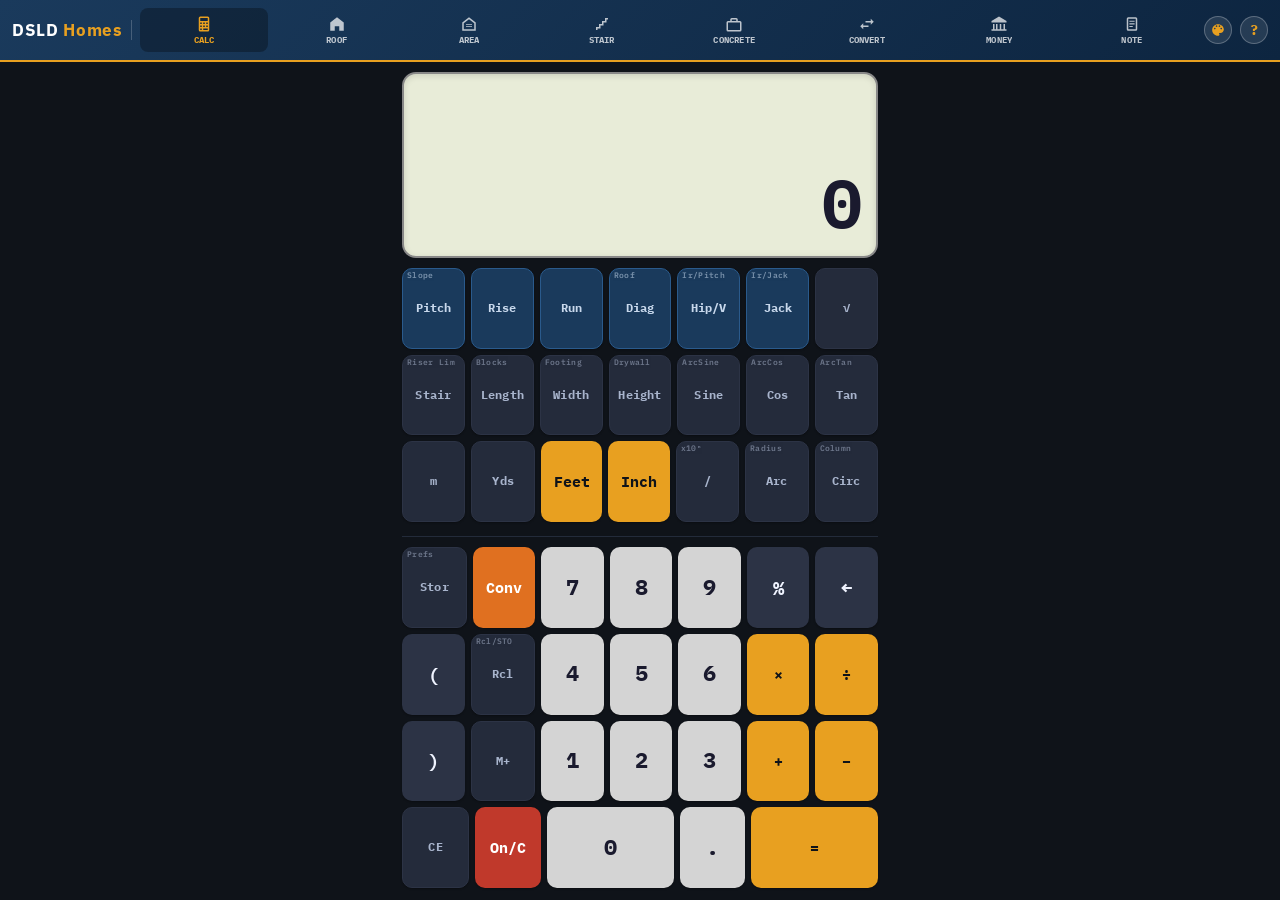
==== dsld-calc.html @ 69f4f4f7 "Rewrite the user guide for the Mortgage and Business calculators The Money guide was one thin sectio" ====
<!DOCTYPE html>
<html lang="en">
<head>
<meta charset="UTF-8">
<meta name="viewport" content="width=device-width, initial-scale=1.0, maximum-scale=1.0, user-scalable=no, viewport-fit=cover">
<meta name="theme-color" content="#1a3a5c">
<meta name="apple-mobile-web-app-capable" content="yes">
<meta name="apple-mobile-web-app-status-bar-style" content="black-translucent">
<meta name="apple-mobile-web-app-title" content="DSLD Calc">
<link rel="manifest" href="manifest.json">
<link rel="apple-touch-icon" href="icons/apple-touch-icon.png">
<link rel="icon" type="image/png" sizes="192x192" href="icons/icon-192.png">
<title>DSLD Construction Calculator</title>
<script>
try{var _t=localStorage.getItem('dsld-theme');if(_t)document.documentElement.setAttribute('data-theme',_t)}catch(e){}
/* Set the real visible height before first paint so the keypad never renders taller
   than the screen on browsers that ignore dvh. */
try{document.documentElement.style.setProperty('--app-h',(window.visualViewport?window.visualViewport.height:window.innerHeight)+'px')}catch(e){}
</script>
<link rel="preconnect" href="https://fonts.googleapis.com">
<link href="https://fonts.googleapis.com/css2?family=IBM+Plex+Mono:wght@400;600;700&family=IBM+Plex+Sans:wght@400;500;600;700&display=swap" rel="stylesheet">
<style>
/* ══ Themes ══ */
:root {
  --bg:#0f1319;--panel:#171c25;--card:#1d2330;--border:#2c3345;--line:#232b3a;
  --gold:#e8a020;--red:#c0392b;--blue:#3d8ef0;--green:#27ae60;
  --navy:#1a3a5c;--navy-lt:#2a5a8c;--navy-dk:#0d2540;--hdr-accent:#e8a020;
  --text:#d4dae6;--muted:#6b7896;--label:#8a9bbf;--val:#f0f4ff;--inp:#141820;
  --gold-btn:#e8a020;--gold-fg:#0f1319;
  --lcd:#e8ecd8;--lcd-border:#888;--lcd-text:#1a1a2e;--lcd-sub:#556;--lcd-op:#1a3a5c;--lcd-eq:#b07010;
  --key-num:#d4d4d4;--key-num-fg:#1a1a2e;--key-func-bg:#242b3b;--key-func-fg:#a8b4cc;--key-op-bg:#2c3345;--key-op-fg:#f0f4ff;
  --well:rgba(0,0,0,.25);--shadow:0 1px 2px rgba(0,0,0,.3);
  --hdr-h:calc(62px + env(safe-area-inset-top)); /* correct before JS runs; JS then overwrites it with the measured height */
}
:root[data-theme=light]{
  --bg:#e9edf2;--panel:#f7f9fb;--card:#ffffff;--border:#cdd6e1;--line:#e2e8f0;
  --gold:#a06e10;--red:#c0392b;--blue:#1f6fd6;--green:#1e8e4d;
  --navy:#1a3a5c;--navy-lt:#2a5a8c;--navy-dk:#0d2540;--hdr-accent:#e8a020;
  --text:#2a3547;--muted:#6b7890;--label:#4d5d78;--val:#111a28;--inp:#ffffff;
  --gold-btn:#e8a020;--gold-fg:#141a24;
  --lcd:#eef2dd;--lcd-border:#9aa08a;--lcd-text:#1a1a2e;--lcd-sub:#556;--lcd-op:#1a3a5c;--lcd-eq:#b07010;
  --key-num:#ffffff;--key-num-fg:#1a2332;--key-func-bg:#e7ebf2;--key-func-fg:#3d4c66;--key-op-bg:#33405a;--key-op-fg:#f5f8ff;
  --well:#edf1f6;--shadow:0 1px 3px rgba(30,40,60,.14);
}
:root[data-theme=night]{
  --bg:#000000;--panel:#0a0d12;--card:#0f131b;--border:#1f2633;--line:#161c26;
  --gold:#ffb020;--red:#e05545;--blue:#5aa2f0;--green:#3dbf76;
  --navy:#122a45;--navy-lt:#1e4066;--navy-dk:#000000;--hdr-accent:#ffb020;
  --text:#c2cad8;--muted:#5a6478;--label:#8091ad;--val:#f2f6ff;--inp:#05070b;
  --gold-btn:#ffb020;--gold-fg:#100c02;
  --lcd:#0c150e;--lcd-border:#2c3a2e;--lcd-text:#7ee787;--lcd-sub:#57a25f;--lcd-op:#a5d6ff;--lcd-eq:#ffb020;
  --key-num:#232b3a;--key-num-fg:#eef2fa;--key-func-bg:#12161f;--key-func-fg:#8b98b3;--key-op-bg:#1a2130;--key-op-fg:#e8eefc;
  --well:rgba(255,255,255,.05);--shadow:0 1px 2px rgba(0,0,0,.6);
}
:root[data-theme=blueprint]{
  --bg:#0a1c30;--panel:#0f2540;--card:#122c4d;--border:#28517d;--line:#1c3d61;
  --gold:#5ec8f8;--red:#e06050;--blue:#7fb8f0;--green:#39c37a;
  --navy:#0d2946;--navy-lt:#1c4a78;--navy-dk:#061726;--hdr-accent:#5ec8f8;
  --text:#cfe2f5;--muted:#6f8db0;--label:#9dbcdc;--val:#f0f8ff;--inp:#081726;
  --gold-btn:#38a8e8;--gold-fg:#04121f;
  --lcd:#dfe9f2;--lcd-border:#7d93a8;--lcd-text:#12283e;--lcd-sub:#4a6076;--lcd-op:#1a3a5c;--lcd-eq:#9c6a10;
  --key-num:#d8e4ef;--key-num-fg:#12233a;--key-func-bg:#0e2138;--key-func-fg:#9db8d8;--key-op-bg:#1b3a5e;--key-op-fg:#eaf4ff;
  --well:rgba(0,0,0,.3);--shadow:0 1px 2px rgba(0,0,0,.35);
}
/* Sunlight — maximum contrast for working in direct sun */
:root[data-theme=sun]{
  --bg:#ffffff;--panel:#eef1f6;--card:#ffffff;--border:#8a94a3;--line:#c3ccd8;
  --gold:#8a5a00;--red:#b3261e;--blue:#12559c;--green:#0f7a3d;
  --navy:#0f2c4a;--navy-lt:#1f4d7a;--navy-dk:#071a2e;--hdr-accent:#ffc247;
  --text:#0a0f18;--muted:#445061;--label:#1f2937;--val:#000000;--inp:#ffffff;
  --gold-btn:#e8a020;--gold-fg:#1a1200;
  --lcd:#ffffff;--lcd-border:#5a6270;--lcd-text:#000000;--lcd-sub:#333c48;--lcd-op:#0f2c4a;--lcd-eq:#8a5a00;
  --key-num:#ffffff;--key-num-fg:#000000;--key-func-bg:#dde4ee;--key-func-fg:#16202e;--key-op-bg:#1f2c3f;--key-op-fg:#ffffff;
  --well:#eef2f7;--shadow:0 1px 3px rgba(0,0,0,.22);
}
/* Hi-Vis — safety-vest yellow-green and amber on near-black */
:root[data-theme=hivis]{
  --bg:#12120e;--panel:#1b1b14;--card:#22221a;--border:#3c3c2b;--line:#2c2c20;
  --gold:#c8f03c;--red:#ff5c42;--blue:#5ab8f0;--green:#66d97a;
  --navy:#232318;--navy-lt:#3d3d28;--navy-dk:#0d0d09;--hdr-accent:#d8ff4a;
  --text:#dcdcc8;--muted:#82826a;--label:#a8a888;--val:#f7f7e8;--inp:#0c0c08;
  --gold-btn:#ff8c1a;--gold-fg:#1a1200;
  --lcd:#181206;--lcd-border:#3d2f14;--lcd-text:#ffb340;--lcd-sub:#b3833a;--lcd-op:#ffd88a;--lcd-eq:#c8f03c;
  --key-num:#2f2f22;--key-num-fg:#f4f4e2;--key-func-bg:#1a1a12;--key-func-fg:#adad93;--key-op-bg:#26261c;--key-op-fg:#f2f2e2;
  --well:rgba(255,255,255,.05);--shadow:0 1px 2px rgba(0,0,0,.55);
}
/* Slate — warm industrial gray with copper accents */
:root[data-theme=slate]{
  --bg:#1c1e21;--panel:#25282c;--card:#2c3035;--border:#434952;--line:#343941;
  --gold:#e0a458;--red:#d4614e;--blue:#5b9bd5;--green:#4fae72;
  --navy:#2b3037;--navy-lt:#3d444d;--navy-dk:#15181c;--hdr-accent:#f0b070;
  --text:#d5d9de;--muted:#828a94;--label:#9ea7b2;--val:#f4f7fa;--inp:#17191c;
  --gold-btn:#d98b3a;--gold-fg:#150d04;
  --lcd:#dfe0d8;--lcd-border:#8b8f86;--lcd-text:#1e2124;--lcd-sub:#535960;--lcd-op:#2b3037;--lcd-eq:#8f5f14;
  --key-num:#c9ced4;--key-num-fg:#1a1d21;--key-func-bg:#2a2e34;--key-func-fg:#aeb7c2;--key-op-bg:#363c44;--key-op-fg:#eef2f6;
  --well:rgba(0,0,0,.22);--shadow:0 1px 2px rgba(0,0,0,.4);
}
/* Classic — tan body and green LCD, like the Construction Master on the desk */
:root[data-theme=classic]{
  --bg:#2a2723;--panel:#332f29;--card:#3b3630;--border:#564e44;--line:#443e37;
  --gold:#e8b23c;--red:#cf5f45;--blue:#6ba3d6;--green:#5eae6b;
  --navy:#3a3229;--navy-lt:#544838;--navy-dk:#1e1a14;--hdr-accent:#f0be55;
  --text:#e5ddd0;--muted:#9a9082;--label:#bbb09e;--val:#fdf8ef;--inp:#232019;
  --gold-btn:#d99b28;--gold-fg:#1c1405;
  --lcd:#c9d4b0;--lcd-border:#6f7860;--lcd-text:#1b2414;--lcd-sub:#4a543c;--lcd-op:#2d3d22;--lcd-eq:#7a5a10;
  --key-num:#ddd6c8;--key-num-fg:#241f18;--key-func-bg:#332e27;--key-func-fg:#b8ad99;--key-op-bg:#413930;--key-op-fg:#f5efe2;
  --well:rgba(0,0,0,.25);--shadow:0 1px 2px rgba(0,0,0,.4);
}
/* Forest — deep green with mint accents */
:root[data-theme=forest]{
  --bg:#0e1712;--panel:#152019;--card:#1a281f;--border:#2e4637;--line:#22332a;
  --gold:#e8c04a;--red:#e0705c;--blue:#63b0e0;--green:#4fc47f;
  --navy:#123528;--navy-lt:#1d5340;--navy-dk:#07190f;--hdr-accent:#7fe0a8;
  --text:#cfe0d4;--muted:#718b79;--label:#97b7a4;--val:#f0fbf4;--inp:#0a1310;
  --gold-btn:#d9a92e;--gold-fg:#12160a;
  --lcd:#dfe9d8;--lcd-border:#7d8a76;--lcd-text:#12241a;--lcd-sub:#44563d;--lcd-op:#123528;--lcd-eq:#8a6a12;
  --key-num:#cfdcd2;--key-num-fg:#14201a;--key-func-bg:#16241c;--key-func-fg:#9fbaab;--key-op-bg:#1f3229;--key-op-fg:#eaf6ee;
  --well:rgba(0,0,0,.25);--shadow:0 1px 2px rgba(0,0,0,.45);
}
/* Brick — warm clay and terracotta */
:root[data-theme=brick]{
  --bg:#1a1113;--panel:#231619;--card:#2b1c20;--border:#4a2d33;--line:#372227;
  --gold:#f0a53c;--red:#e5614c;--blue:#6fa8dc;--green:#57b477;
  --navy:#3a1c22;--navy-lt:#5a2b33;--navy-dk:#1a0c0f;--hdr-accent:#ff9a5c;
  --text:#e5d2d5;--muted:#927076;--label:#b78c94;--val:#fdf2f4;--inp:#140d0f;
  --gold-btn:#e08a2a;--gold-fg:#1a0e04;
  --lcd:#e8dcd4;--lcd-border:#8b7a72;--lcd-text:#241619;--lcd-sub:#5a4448;--lcd-op:#3a1c22;--lcd-eq:#9c5a10;
  --key-num:#dccfc9;--key-num-fg:#1f1417;--key-func-bg:#241619;--key-func-fg:#b89fa5;--key-op-bg:#342126;--key-op-fg:#f7ecef;
  --well:rgba(0,0,0,.25);--shadow:0 1px 2px rgba(0,0,0,.45);
}
*{box-sizing:border-box;margin:0;padding:0}
body{font-family:'IBM Plex Sans',-apple-system,BlinkMacSystemFont,sans-serif;background:var(--bg);color:var(--text);min-height:100vh;-webkit-tap-highlight-color:transparent;overscroll-behavior:none;touch-action:manipulation}
.view{display:none}.view.active{display:block}.hidden{display:none!important}

/* ══ DSLD Header ══ */
.dsld-header{background:linear-gradient(135deg,var(--navy) 0%,var(--navy-dk) 100%);border-bottom:2px solid var(--hdr-accent);padding:calc(8px + env(safe-area-inset-top)) calc(12px + env(safe-area-inset-right)) 8px calc(12px + env(safe-area-inset-left));display:flex;align-items:center;gap:8px;position:sticky;top:0;z-index:100}
.dsld-logo{font-family:'IBM Plex Sans',sans-serif;font-size:1.05rem;font-weight:700;color:#fff;letter-spacing:.04em;flex-shrink:0}
.dsld-logo span{color:var(--hdr-accent)}
.dsld-divider{width:1px;height:20px;background:rgba(255,255,255,.2);flex-shrink:0}
.help-btn{background:rgba(255,255,255,.1);border:1px solid rgba(255,255,255,.25);border-radius:50%;width:28px;height:28px;color:var(--hdr-accent);font-family:'IBM Plex Mono',monospace;font-size:.85rem;font-weight:700;cursor:pointer;display:flex;align-items:center;justify-content:center;flex-shrink:0;transition:background .15s}
.help-btn:hover,.help-btn:active{background:rgba(232,160,32,.2)}

/* Header calculator toggles — six equal segments, always fully visible */
/* No scroll container here: items flex-shrink and labels ellipsis, so a scroll
   container would only clip the focus ring without ever being needed. */
.hdr-nav{flex:1;min-width:0;display:flex;align-items:stretch;gap:2px}
.hdr-nav-item{flex:1 1 0;min-width:0;display:flex;flex-direction:column;align-items:center;justify-content:center;gap:2px;padding:5px 2px;min-height:44px;border-radius:8px;color:rgba(255,255,255,.72);text-decoration:none;cursor:pointer;transition:color .15s,background-color .15s;touch-action:manipulation;-webkit-tap-highlight-color:transparent}
.hdr-nav-item svg{width:18px;height:18px;fill:currentColor;display:block;flex-shrink:0}
.hdr-nav-item .lbl,.hdr-nav-item .lbl-sm,.hdr-nav-item .lbl-lg{font-family:'IBM Plex Mono',monospace;font-size:.5rem;font-weight:700;letter-spacing:.02em;text-transform:uppercase;white-space:nowrap;line-height:1;max-width:100%;overflow:hidden;text-overflow:ellipsis}
.hdr-nav-item .lbl-lg{display:none}
.hdr-nav-item:hover{color:#fff}
.hdr-nav-item:focus-visible{outline:2px solid var(--hdr-accent);outline-offset:-2px}
/* Darker pill, not a lighter one — keeps the gold label high-contrast against it */
.hdr-nav-item.active{color:var(--hdr-accent);background:rgba(0,0,0,.3)}
@media(max-width:479px){.dsld-logo span.brand-word{display:none}}
/* On a phone the toggles get their own full-width row — eight of them beside the
   logo leaves ~26px each, which is far too small to hit. Wrapping gives ~42x46. */
@media(max-width:600px){
  .dsld-header{flex-wrap:wrap;row-gap:6px;
    padding-left:calc(8px + env(safe-area-inset-left));padding-right:calc(8px + env(safe-area-inset-right))}
  .dsld-divider{display:none}
  .dsld-logo{margin-right:auto}
  .hdr-nav{order:3;flex:0 0 100%;width:100%;gap:3px}
  .hdr-nav-item{min-height:46px;padding:5px 2px;border-radius:9px}
  .hdr-nav-item svg{width:19px;height:19px}
  .hdr-nav-item .lbl,.hdr-nav-item .lbl-sm,.hdr-nav-item .lbl-lg{font-size:.5rem;letter-spacing:.01em}
}
@media(max-width:340px){.hdr-nav-item .lbl,.hdr-nav-item .lbl-sm,.hdr-nav-item .lbl-lg{font-size:.44rem}}

/* ══ Money ══ */
.mt-chip{display:flex;align-items:center;gap:10px;background:var(--well);border:1px solid var(--border);border-radius:8px;
  padding:9px 12px;margin-bottom:12px;font-family:'IBM Plex Mono',monospace;font-size:.7rem;color:var(--label);line-height:1.5}
.mt-chip .btn-sm{margin-left:auto;flex-shrink:0}
.mt-set{background:var(--well);border:1px solid var(--border);border-radius:8px;padding:12px;margin-bottom:12px}
.mt-set .slbl{margin-top:14px}.mt-set .slbl:first-child{margin-top:0}
.opt-win{border:1px solid var(--border);border-radius:8px;padding:10px 12px;margin-bottom:8px;background:var(--well)}
.opt-win.best{border-color:var(--gold);box-shadow:inset 0 0 0 1px var(--gold)}
.opt-win h4{font-family:'IBM Plex Mono',monospace;font-size:.68rem;font-weight:700;letter-spacing:.08em;text-transform:uppercase;color:var(--label);margin-bottom:6px}
.opt-win.best h4{color:var(--gold)}
.mt-disc{font-size:.64rem;color:var(--muted);line-height:1.5;margin-top:12px;padding-top:10px;border-top:1px solid var(--line);font-style:italic}

/* ══ Notes ══ */
.nt-tools{display:flex;flex-wrap:wrap;gap:6px;margin-bottom:10px}
.nt-text{width:100%;background:var(--inp);border:1.5px solid var(--border);border-radius:8px;color:var(--val);
  font-family:'IBM Plex Mono',monospace;font-size:.9rem;line-height:1.6;padding:12px;outline:none;
  min-height:clamp(220px,46vh,540px);resize:vertical;transition:border-color .15s}
.nt-text:focus{border-color:var(--gold)}
.nt-status{margin-left:auto;font-family:'IBM Plex Mono',monospace;font-size:.62rem;font-weight:600;
  letter-spacing:.06em;text-transform:uppercase;color:var(--green);opacity:0;transition:opacity .2s}
.nt-status.show{opacity:1}
.note-add-wrap{margin-top:12px;padding-top:10px;border-top:1px dashed var(--border);text-align:right}
.toast{position:fixed;left:50%;transform:translateX(-50%) translateY(20px);bottom:calc(24px + env(safe-area-inset-bottom));
  background:var(--gold-btn);color:var(--gold-fg);font-family:'IBM Plex Mono',monospace;font-size:.76rem;font-weight:700;
  padding:10px 18px;border-radius:999px;z-index:400;opacity:0;pointer-events:none;transition:opacity .2s,transform .2s;box-shadow:0 6px 20px rgba(0,0,0,.4)}
.toast.show{opacity:1;transform:translateX(-50%) translateY(0)}
@media(min-width:640px){
  .hdr-nav{gap:4px}
  .hdr-nav-item{padding:5px 6px}
  .hdr-nav-item .lbl-sm{display:none}.hdr-nav-item .lbl-lg{display:inline}
  .hdr-nav-item .lbl,.hdr-nav-item .lbl-sm,.hdr-nav-item .lbl-lg{font-size:.58rem}
}

/* Wrap */
.wrap{max-width:920px;margin:0 auto;padding:20px calc(16px + env(safe-area-inset-right)) calc(28px + env(safe-area-inset-bottom)) calc(16px + env(safe-area-inset-left));display:flex;flex-direction:column;gap:16px}

/* Install (lives in the guide panel) */
.guide-install-btn{display:inline-flex;align-items:center;justify-content:center;gap:7px;margin-top:4px;padding:10px 16px;background:var(--gold-btn);color:var(--gold-fg);border:none;border-radius:8px;font-family:'IBM Plex Mono',monospace;font-size:.74rem;font-weight:700;letter-spacing:.04em;text-transform:uppercase;cursor:pointer;touch-action:manipulation}
.guide-install-btn:hover{filter:brightness(1.08)}.guide-install-btn:active{transform:scale(.97)}
.guide-install-status{display:flex;align-items:center;gap:7px;margin-top:4px;padding:9px 12px;background:var(--well);border:1px solid var(--border);border-radius:8px;font-family:'IBM Plex Mono',monospace;font-size:.7rem;font-weight:600;color:var(--green)}

/* ══ Cards ══ */
.card{background:var(--card);border:1px solid var(--border);border-radius:12px;overflow:hidden;box-shadow:0 2px 12px rgba(0,0,0,.14)}
.ch{display:flex;align-items:center;gap:10px;background:var(--panel);border-bottom:1px solid var(--border);padding:10px 16px}
.dot{width:8px;height:8px;border-radius:50%;background:var(--gold);flex-shrink:0}
.dot.r{background:var(--red)}.dot.b{background:var(--blue)}.dot.g{background:var(--green)}
.ch h2{font-size:.78rem;font-weight:700;letter-spacing:.1em;text-transform:uppercase;color:var(--label)}
.ch.r h2{color:#d07060}
.cb{padding:16px}
.logic{background:var(--well);border:1px solid var(--border);border-left:3px solid var(--muted);border-radius:6px;padding:10px 12px;margin-bottom:14px;font-family:'IBM Plex Mono',monospace;font-size:.7rem;color:var(--muted);line-height:1.8}
.logic span{color:var(--label)}
.row2{display:grid;grid-template-columns:1fr 1fr;gap:14px}
.row3{display:grid;grid-template-columns:1fr 1fr 1fr;gap:14px}
.field{margin-bottom:10px}.field:last-of-type{margin-bottom:0}
label{display:block;font-size:.7rem;font-weight:600;letter-spacing:.09em;text-transform:uppercase;color:var(--label);margin-bottom:4px}
input[type=number],input[type=text],select{width:100%;background:var(--inp);border:1.5px solid var(--border);border-radius:8px;color:var(--val);font-family:'IBM Plex Mono',monospace;font-size:.95rem;padding:10px 10px;outline:none;transition:border-color .15s;-moz-appearance:textfield}
input[type=number]::-webkit-inner-spin-button,input[type=number]::-webkit-outer-spin-button{-webkit-appearance:none}
select{-webkit-appearance:none;appearance:none;background-image:url("data:image/svg+xml,%3Csvg xmlns='http://www.w3.org/2000/svg' width='10' height='6'%3E%3Cpath d='M0 0l5 6 5-6z' fill='%236b7896'/%3E%3C/svg%3E");background-repeat:no-repeat;background-position:right 10px center;padding-right:28px}
input:focus,select:focus{border-color:var(--gold)}
.slbl{font-size:.63rem;font-weight:700;letter-spacing:.13em;text-transform:uppercase;color:var(--gold);padding-bottom:8px;border-bottom:1px solid var(--line);margin-bottom:10px}
.slbl.b{color:var(--blue)}.slbl.g{color:var(--green)}
.btn{width:100%;margin-top:14px;padding:11px;background:var(--gold-btn);color:var(--gold-fg);border:none;border-radius:8px;font-family:'IBM Plex Mono',monospace;font-size:.82rem;font-weight:700;letter-spacing:.07em;text-transform:uppercase;cursor:pointer;transition:filter .12s;touch-action:manipulation;box-shadow:var(--shadow)}
.btn:hover{filter:brightness(1.08)}.btn:active{transform:scale(.98)}
.btn.r{background:var(--red);color:#fff}
.btn.b{background:var(--blue);color:#fff}
.res{display:none;margin-top:14px;padding-top:12px;border-top:1px solid var(--border)}
.rsect{margin-bottom:12px}.rsect:last-child{margin-bottom:0}
.rtitle{font-size:.6rem;font-weight:700;letter-spacing:.12em;text-transform:uppercase;color:var(--muted);padding-bottom:5px;margin-bottom:2px;border-bottom:1px solid var(--line)}
.rrow{display:flex;justify-content:space-between;align-items:baseline;padding:5px 0;border-bottom:1px solid var(--line)}.rrow:last-child{border-bottom:none}
.rl{font-size:.8rem;color:var(--label)}
.rv{font-family:'IBM Plex Mono',monospace;font-size:.9rem;font-weight:600;color:var(--val)}
.rv.hi{color:var(--gold);font-size:1.05rem;font-weight:700}
.rv.hi2{color:var(--blue);font-weight:700}
.rv.warn{color:var(--red)}.rv.ok{color:var(--green)}
.res2{display:grid;grid-template-columns:1fr 1fr;gap:16px}
.fnote{font-size:.66rem;color:var(--muted);margin-top:10px;font-style:italic;line-height:1.5}
.calc-tabs{display:flex;gap:0;border-bottom:1px solid var(--border)}
.calc-tab{flex:1;padding:11px 8px;background:var(--panel);color:var(--muted);border:none;border-bottom:2px solid transparent;cursor:pointer;font-family:'IBM Plex Mono',monospace;font-size:.74rem;font-weight:600;letter-spacing:.06em;text-transform:uppercase;transition:color .15s,border-color .15s;touch-action:manipulation}
.calc-tab:hover{color:var(--label)}
.calc-tab.active{color:var(--gold);border-bottom-color:var(--gold)}
.tab-panel{display:none}.tab-panel.active{display:block}
.check-row{display:flex;align-items:center;gap:8px;margin-top:10px}
.check-row input[type=checkbox]{width:16px;height:16px;accent-color:var(--gold)}
.check-row label{margin-bottom:0;font-size:.7rem}
.dyn-row{display:flex;gap:8px;align-items:flex-start;padding:10px;margin-bottom:8px;background:var(--well);border:1px solid var(--border);border-radius:8px}
.dyn-row-fields{flex:1;display:grid;grid-template-columns:1fr 1fr;gap:8px}
.dyn-row-fields .field{margin-bottom:0}
.dyn-row-del{background:none;border:1px solid var(--border);border-radius:4px;color:var(--red);font-size:1.1rem;width:32px;height:32px;cursor:pointer;display:flex;align-items:center;justify-content:center;margin-top:18px;flex-shrink:0;touch-action:manipulation}
.dyn-row-del:hover{background:rgba(192,57,43,.1)}
.dyn-actions{display:flex;gap:8px;margin-top:10px}
.btn-sm{padding:8px 14px;background:var(--card);border:1px solid var(--border);border-radius:8px;color:var(--gold);font-family:'IBM Plex Mono',monospace;font-size:.72rem;font-weight:600;cursor:pointer;touch-action:manipulation}
.btn-sm:hover{background:var(--panel);border-color:var(--gold)}
.btn-sm.red{color:var(--red)}.btn-sm.red:hover{border-color:var(--red)}
.live-label{display:flex;align-items:center;gap:6px;margin-bottom:8px}
.live-dot{width:6px;height:6px;border-radius:50%;background:var(--green);animation:pulse 2s ease infinite}
@keyframes pulse{0%,100%{opacity:1}50%{opacity:.3}}

/* ══ Keypad — flexes to fill the phone screen; text scales with screen width ══ */
/* --app-h is the real visible height, measured in JS. vh/dvh are only fallbacks:
   older phone browsers ignore dvh and resolve 100vh to the toolbar-hidden height,
   which pushes the bottom key row off the screen. */
.calc-shell{max-width:500px;width:100%;margin:0 auto;padding:10px calc(12px + env(safe-area-inset-right)) calc(12px + env(safe-area-inset-bottom)) calc(12px + env(safe-area-inset-left));box-sizing:border-box;display:flex;flex-direction:column;min-height:calc(100vh - var(--hdr-h));min-height:calc(100dvh - var(--hdr-h));min-height:calc(var(--app-h,100vh) - var(--hdr-h))}
/* The face grows with the window: it takes a share of the shell height, and every
   line scales on whichever dimension is tighter (min of vw/vh) so it fits portrait,
   landscape, and the taller viewport of the installed PWA. */
.calc-display{background:var(--lcd);border:2px solid var(--lcd-border);border-radius:14px;padding:clamp(10px,1.6vh,18px) 14px clamp(8px,1.4vh,16px);margin-bottom:10px;min-height:clamp(96px,16vh,200px);position:relative;flex:1 1 0;display:flex;flex-direction:column;overflow:hidden;box-shadow:inset 0 2px 6px rgba(0,0,0,.12)}
.calc-display-mode{font-family:'IBM Plex Mono',monospace;font-size:clamp(.62rem,min(2.9vw,1.9vh),.82rem);font-weight:700;color:var(--lcd-sub);letter-spacing:.1em;text-transform:uppercase;margin-bottom:2px;white-space:nowrap;overflow:hidden;text-overflow:ellipsis}
.calc-display-expr{font-family:'IBM Plex Mono',monospace;font-size:clamp(.72rem,min(3.4vw,2.2vh),1rem);color:var(--lcd-sub);text-align:right;min-height:18px;line-height:1.3;word-break:break-all;overflow:hidden;direction:rtl;text-overflow:ellipsis;white-space:nowrap;padding:0 2px;margin-top:auto}
.calc-display-expr span.op{color:var(--lcd-op);font-weight:700}
.calc-display-expr span.eq{color:var(--lcd-eq);font-weight:700}
.calc-display-main{font-family:'IBM Plex Mono',monospace;font-size:clamp(2rem,min(11vw,7.5vh),4.2rem);font-weight:700;color:var(--lcd-text);text-align:right;line-height:1.15;min-height:clamp(40px,7vh,68px);word-break:break-all}
.calc-display-sub{font-family:'IBM Plex Mono',monospace;font-size:clamp(.78rem,min(3.6vw,2.4vh),1.1rem);color:var(--lcd-sub);text-align:right;margin-top:2px}
.mem-indicator{position:absolute;top:4px;left:8px;font-size:clamp(.55rem,1.6vh,.75rem);font-weight:700;color:var(--lcd-text);opacity:0}
.mem-indicator.active{opacity:1}
.keypad{display:flex;flex-direction:column;gap:6px;flex:4 1 0}
.key-row{display:flex;gap:6px;flex:1 1 0}
.key-row.num-block{margin-top:8px;padding-top:10px;border-top:1px solid var(--line)}
.key{flex:1;min-width:0;overflow:hidden;min-height:44px;border:none;border-radius:10px;font-family:'IBM Plex Mono',monospace;font-size:clamp(.72rem,3.4vw,.95rem);font-weight:700;cursor:pointer;transition:filter .1s,transform .05s;touch-action:manipulation;display:flex;align-items:center;justify-content:center;text-align:center;line-height:1.1;padding:4px 2px;position:relative;box-shadow:var(--shadow)}
.key:hover{filter:brightness(1.1)}
.key:active{transform:scale(.95);filter:brightness(1.18)}
.key:focus-visible{outline:2px solid var(--gold);outline-offset:2px}
.key-label{position:absolute;top:2px;left:4px;font-size:clamp(.4rem,1.9vw,.5rem);font-weight:600;color:inherit;opacity:.55;letter-spacing:.04em}
.key-num{background:var(--key-num);color:var(--key-num-fg);font-size:clamp(.95rem,5vw,1.35rem)}
.key-func{background:var(--key-func-bg);color:var(--key-func-fg);font-size:clamp(.58rem,2.9vw,.72rem);letter-spacing:.02em;border:1px solid var(--border)}
.key-op{background:var(--key-op-bg);color:var(--key-op-fg);font-size:clamp(.9rem,4.5vw,1.2rem)}
.key-gold{background:var(--gold-btn);color:var(--gold-fg)}
.key-red{background:var(--red);color:#fff}
.key-navy{background:var(--navy);color:#c8d8ec;font-size:clamp(.58rem,2.9vw,.72rem);border:1px solid var(--navy-lt)}
.key-orange{background:#e07020;color:#fff}
.key-wide{flex:2}
/* Conv panel */
.conv-panel{display:none;background:var(--panel);border:1px solid var(--gold);border-radius:12px;padding:10px;margin-bottom:8px;flex-shrink:0}
.conv-panel.open{display:block}
.conv-title{font-family:'IBM Plex Mono',monospace;font-size:.6rem;font-weight:700;color:var(--gold);letter-spacing:.1em;text-transform:uppercase;margin-bottom:8px;text-align:center}
.conv-grid{display:grid;grid-template-columns:repeat(5,1fr);gap:6px}
.conv-grid .key{min-height:42px;font-size:clamp(.62rem,3vw,.78rem)}

/* ══ Guide ══ */
.guide-backdrop{position:fixed;inset:0;background:rgba(0,0,0,.6);z-index:300;opacity:0;pointer-events:none;transition:opacity .25s}
.guide-backdrop.open{opacity:1;pointer-events:auto}
.guide-panel{position:fixed;top:0;right:0;bottom:0;width:85%;max-width:420px;background:var(--bg);border-left:2px solid var(--gold);z-index:310;transform:translateX(100%);transition:transform .3s ease;display:flex;flex-direction:column;overflow:hidden}
.guide-backdrop.open+.guide-panel,.guide-panel.open{transform:translateX(0)}
.guide-hdr{display:flex;align-items:center;justify-content:space-between;padding:calc(14px + env(safe-area-inset-top)) calc(16px + env(safe-area-inset-right)) 14px 16px;background:var(--panel);border-bottom:1px solid var(--border);flex-shrink:0}
.guide-hdr h2{font-family:'IBM Plex Mono',monospace;font-size:.9rem;font-weight:700;color:var(--gold)}
.guide-close{background:none;border:1px solid var(--border);border-radius:4px;color:var(--muted);font-size:1.1rem;width:32px;height:32px;cursor:pointer;display:flex;align-items:center;justify-content:center}
.guide-close:hover{color:var(--val);border-color:var(--gold)}
.guide-nav{display:flex;gap:0;overflow-x:auto;border-bottom:1px solid var(--border);flex-shrink:0;-webkit-overflow-scrolling:touch}
.guide-nav-btn{flex-shrink:0;padding:8px 12px;background:none;border:none;border-bottom:2px solid transparent;color:var(--muted);font-family:'IBM Plex Mono',monospace;font-size:.58rem;font-weight:600;letter-spacing:.04em;text-transform:uppercase;cursor:pointer;white-space:nowrap;transition:color .15s,border-color .15s}
.guide-nav-btn:hover{color:var(--label)}
.guide-nav-btn.active{color:var(--gold);border-bottom-color:var(--gold)}
.guide-body{flex:1;overflow-y:auto;padding:16px calc(16px + env(safe-area-inset-right)) calc(16px + env(safe-area-inset-bottom)) 16px;-webkit-overflow-scrolling:touch}
.guide-section{display:none;animation:guideFadeIn .2s ease}
.guide-section.active{display:block}
@keyframes guideFadeIn{from{opacity:0;transform:translateY(6px)}to{opacity:1;transform:translateY(0)}}
.guide-title{font-family:'IBM Plex Mono',monospace;font-size:.85rem;font-weight:700;color:var(--val);margin-bottom:4px}
.guide-desc{font-size:.75rem;color:var(--muted);line-height:1.5;margin-bottom:14px}
.guide-block{background:var(--card);border:1px solid var(--border);border-radius:6px;padding:12px;margin-bottom:12px}
.guide-block-title{font-family:'IBM Plex Mono',monospace;font-size:.65rem;font-weight:700;letter-spacing:.1em;text-transform:uppercase;color:var(--gold);margin-bottom:8px}
.guide-block p{font-size:.73rem;color:var(--text);line-height:1.6;margin-bottom:6px}
.guide-block p:last-child{margin-bottom:0}
.guide-key{display:inline-block;background:var(--panel);border:1px solid var(--border);border-radius:3px;padding:1px 6px;font-family:'IBM Plex Mono',monospace;font-size:.68rem;font-weight:600;color:var(--gold)}
.guide-example{background:var(--well);border-left:3px solid var(--gold);border-radius:0 6px 6px 0;padding:8px 10px;margin:8px 0;font-family:'IBM Plex Mono',monospace;font-size:.72rem;color:var(--val);line-height:1.6}
.guide-example .result{color:var(--gold);font-weight:700}
.guide-try{display:inline-flex;align-items:center;gap:6px;margin-top:8px;padding:7px 14px;background:var(--gold-btn);color:var(--gold-fg);border:none;border-radius:8px;font-family:'IBM Plex Mono',monospace;font-size:.7rem;font-weight:700;letter-spacing:.04em;text-transform:uppercase;cursor:pointer;touch-action:manipulation}
.guide-try:hover{filter:brightness(1.08)}.guide-try:active{transform:scale(.97)}
.guide-legend{display:flex;gap:12px;margin-top:6px}
.guide-legend span{font-size:.68rem;display:flex;align-items:center;gap:4px}
.guide-legend .dot-g{width:8px;height:8px;border-radius:50%;background:var(--green)}
.guide-legend .dot-r{width:8px;height:8px;border-radius:50%;background:var(--red)}

/* ══ Theme picker ══ */
.theme-panel{position:fixed;top:58px;right:calc(10px + env(safe-area-inset-right));background:var(--card);border:1px solid var(--border);border-radius:12px;padding:6px;z-index:330;display:none;box-shadow:0 12px 32px rgba(0,0,0,.45);min-width:190px;max-height:calc(100dvh - 80px - env(safe-area-inset-bottom));overflow-y:auto;-webkit-overflow-scrolling:touch}
.theme-panel .theme-title{position:sticky;top:0;background:var(--card);z-index:1}
.theme-panel.open{display:block}
.theme-title{font-family:'IBM Plex Mono',monospace;font-size:.6rem;font-weight:700;letter-spacing:.12em;text-transform:uppercase;color:var(--muted);padding:6px 10px 4px}
.theme-opt{display:flex;align-items:center;gap:10px;width:100%;padding:9px 10px;background:none;border:none;border-radius:8px;color:var(--text);font-family:'IBM Plex Mono',monospace;font-size:.72rem;font-weight:600;cursor:pointer;text-align:left;touch-action:manipulation}
.theme-opt:hover{background:var(--panel)}
.theme-opt.active{color:var(--gold)}
.theme-dots{display:flex;gap:3px;flex-shrink:0}
.theme-dots span{width:12px;height:12px;border-radius:50%;border:1px solid rgba(128,128,128,.45)}
.theme-check{margin-left:auto;opacity:0}
.theme-opt.active .theme-check{opacity:1}

/* ══ Responsive ══ */
@media(max-width:600px){.row2,.res2{grid-template-columns:1fr}.row3{grid-template-columns:1fr}.dyn-row-fields{grid-template-columns:1fr}}
@media(max-width:380px){.key{min-height:40px}}
@media(min-width:500px){.key{min-height:50px}}
/* Short viewports (phone landscape, small windows): give the keys the room instead of the face */
@media(max-height:560px){
  .calc-shell{padding-top:8px;padding-bottom:8px}
  .calc-display{min-height:58px;flex:0 1 auto;margin-bottom:8px;padding:8px 12px 6px}
  .calc-display-main{min-height:26px;font-size:clamp(1.35rem,min(5vw,9vh),2.1rem)}
  .calc-display-expr,.calc-display-sub{font-size:clamp(.62rem,1.9vh,.8rem)}
  .calc-display-mode{font-size:clamp(.55rem,1.7vh,.7rem)}
  .key{min-height:38px}
  .keypad{gap:5px}.key-row{gap:5px}
  .key-row.num-block{margin-top:4px;padding-top:6px}
}
</style>
</head>
<body>

<!-- ═══ DSLD Header ═══ -->
<div class="dsld-header">
  <a href="https://www.dsldhomes.com/" target="_blank" rel="noopener" class="dsld-logo" style="text-decoration:none">DSLD <span class="brand-word">Homes</span></a>
  <div class="dsld-divider"></div>
  <nav class="hdr-nav" id="hdr-nav" aria-label="Calculators">
    <a class="hdr-nav-item active" href="#calculator" data-route="calculator" title="Calculator" aria-label="Calculator">
      <svg viewBox="0 0 24 24"><path d="M7 2h10a2 2 0 012 2v16a2 2 0 01-2 2H7a2 2 0 01-2-2V4a2 2 0 012-2zm0 2v4h10V4H7zm0 6v2h2v-2H7zm4 0v2h2v-2h-2zm4 0v2h2v-2h-2zm-8 4v2h2v-2H7zm4 0v2h2v-2h-2zm4 0v2h2v-2h-2zm-8 4v2h2v-2H7zm4 0v2h6v-2h-6z"/></svg>
      <span class="lbl">Calc</span>
    </a>
    <a class="hdr-nav-item" href="#roof" data-route="roof" title="Roof Framing" aria-label="Roof Framing">
      <svg viewBox="0 0 24 24"><path d="M3 21V10l9-7 9 7v11h-6v-6h-6v6H3z"/></svg>
      <span class="lbl">Roof</span>
    </a>
    <a class="hdr-nav-item" href="#roofarea" data-route="roofarea" title="Roof Area" aria-label="Roof Area">
      <svg viewBox="0 0 24 24"><path d="M3 21V10l9-7 9 7v11H3zm2-2h14v-8l-7-5.25L5 11v8zm3-3h8v-1H8v1zm0-3h8v-1H8v1z"/></svg>
      <span class="lbl">Area</span>
    </a>
    <a class="hdr-nav-item" href="#stair" data-route="stair" title="Stair Layout" aria-label="Stair Layout">
      <svg viewBox="0 0 24 24"><path d="M4 20v-4h4v-4h4V8h4V4h4v2h-2v4h-4v4h-4v4h-4v2H4z"/></svg>
      <span class="lbl">Stair</span>
    </a>
    <a class="hdr-nav-item" href="#concrete" data-route="concrete" title="Concrete &amp; Material" aria-label="Concrete and Material">
      <svg viewBox="0 0 24 24"><path d="M20 8h-3V6a2 2 0 00-2-2H9a2 2 0 00-2 2v2H4a2 2 0 00-2 2v10a2 2 0 002 2h16a2 2 0 002-2V10a2 2 0 00-2-2zM9 6h6v2H9V6zm11 14H4V10h16v10z"/></svg>
      <span class="lbl-sm">Conc</span><span class="lbl-lg">Concrete</span>
    </a>
    <a class="hdr-nav-item" href="#converter" data-route="converter" title="Ft-In Converter" aria-label="Feet-Inches Converter">
      <svg viewBox="0 0 24 24"><path d="M6.99 11L3 15l3.99 4v-3H14v-2H6.99v-3zM21 9l-3.99-4v3H10v2h7.01v3L21 9z"/></svg>
      <span class="lbl-sm">Conv</span><span class="lbl-lg">Convert</span>
    </a>
    <a class="hdr-nav-item" href="#money" data-route="money" title="Mortgage &amp; Business Money" aria-label="Money">
      <svg viewBox="0 0 24 24"><path d="M12 2L2 8v2h20V8L12 2zM4 12v7H2v2h20v-2h-2v-7h-2v7h-3v-7h-2v7h-3v-7H8v7H6v-7H4z"/></svg>
      <span class="lbl">Money</span>
    </a>
    <a class="hdr-nav-item" href="#notes" data-route="notes" title="Job Notes" aria-label="Job Notes">
      <svg viewBox="0 0 24 24"><path d="M17 3H7a2 2 0 00-2 2v14a2 2 0 002 2h10a2 2 0 002-2V5a2 2 0 00-2-2zm0 16H7V5h10v14zM8.5 7.5h7V9h-7V7.5zm0 3.5h7v1.5h-7V11zm0 3.5h4.5V16H8.5v-1.5z"/></svg>
      <span class="lbl">Note</span>
    </a>
  </nav>
  <button class="help-btn" id="theme-btn" onclick="toggleThemePanel(event)" title="Theme" aria-label="Theme" aria-haspopup="true" aria-expanded="false" aria-controls="theme-panel">
    <svg viewBox="0 0 24 24" width="14" height="14" fill="currentColor"><path d="M12 2C6.49 2 2 6.49 2 12s4.49 10 10 10c1.38 0 2.5-1.12 2.5-2.5 0-.61-.23-1.2-.64-1.67-.08-.1-.13-.21-.13-.33 0-.28.22-.5.5-.5H16c3.31 0 6-2.69 6-6 0-4.96-4.49-9-10-9zm-5.5 9c-.83 0-1.5-.67-1.5-1.5S5.67 8 6.5 8 8 8.67 8 9.5 7.33 11 6.5 11zm3-4C8.67 7 8 6.33 8 5.5S8.67 4 9.5 4s1.5.67 1.5 1.5S10.33 7 9.5 7zm5 0c-.83 0-1.5-.67-1.5-1.5S13.67 4 14.5 4s1.5.67 1.5 1.5S15.33 7 14.5 7zm3 4c-.83 0-1.5-.67-1.5-1.5S16.67 8 17.5 8s1.5.67 1.5 1.5-.67 1.5-1.5 1.5z"/></svg>
  </button>
  <button class="help-btn" onclick="openGuide()" title="User Guide">?</button>
</div>
<!-- ═══ Theme Picker ═══ -->
<div id="theme-panel" class="theme-panel" role="menu" aria-label="Theme"></div>
<div id="toast" class="toast" role="status" aria-live="polite"></div>

<!-- ═══════════════════════════════════════════════════════ -->
<!-- CONSTRUCTION CALCULATOR (Main Screen)                   -->
<!-- ═══════════════════════════════════════════════════════ -->
<section id="view-calculator" class="view active">
<div class="calc-shell">
  <div class="calc-display">
    <span class="mem-indicator" id="kp-mem">M</span>
    <div class="calc-display-mode" id="kp-mode"></div>
    <div class="calc-display-expr" id="kp-expr"></div>
    <div class="calc-display-main" id="kp-main">0</div>
    <div class="calc-display-sub" id="kp-sub"></div>
  </div>
  <!-- Conv panel (hidden, slides open) -->
  <div class="conv-panel" id="conv-panel">
    <div class="conv-title">Unit Conversions</div>
    <div class="conv-grid">
      <button class="key key-navy" onclick="kpPress('SF')">SF<span class="key-label">ft²</span></button>
      <button class="key key-navy" onclick="kpPress('SY')">SY<span class="key-label">yd²</span></button>
      <button class="key key-navy" onclick="kpPress('CY')">CY<span class="key-label">yd³</span></button>
      <button class="key key-navy" onclick="kpPress('CF')">CF<span class="key-label">ft³</span></button>
      <button class="key key-navy" onclick="kpPress('Acres')">Acres</button>
      <button class="key key-func" onclick="kpPress('x²')">x²</button>
      <button class="key key-func" onclick="kpPress('x³')">x³</button>
      <button class="key key-func" onclick="kpPress('Board')">Bd Ft</button>
      <button class="key key-func" onclick="kpPress('LF')">LF</button>
      <button class="key key-func" onclick="kpPress('Blocks')">Blocks</button>
    </div>
  </div>
  <div class="keypad">
    <!-- Row 1: Construction -->
    <div class="key-row">
      <button class="key key-navy" onclick="kpPress('Pitch')"><span class="key-label">Slope</span>Pitch</button>
      <button class="key key-navy" onclick="kpPress('Rise')">Rise</button>
      <button class="key key-navy" onclick="kpPress('Run')">Run</button>
      <button class="key key-navy" onclick="kpPress('Diag')"><span class="key-label">Roof</span>Diag</button>
      <button class="key key-navy" onclick="kpPress('Hip/V')"><span class="key-label">Ir/Pitch</span>Hip/V</button>
      <button class="key key-navy" onclick="kpPress('Jack')"><span class="key-label">Ir/Jack</span>Jack</button>
      <button class="key key-func" onclick="kpPress('Sqrt')">&radic;</button>
    </div>
    <!-- Row 2: Extended -->
    <div class="key-row">
      <button class="key key-func" onclick="kpPress('Stair')"><span class="key-label">Riser Lim</span>Stair</button>
      <button class="key key-func" onclick="kpPress('Length')"><span class="key-label">Blocks</span>Length</button>
      <button class="key key-func" onclick="kpPress('Width')"><span class="key-label">Footing</span>Width</button>
      <button class="key key-func" onclick="kpPress('Height')"><span class="key-label">Drywall</span>Height</button>
      <button class="key key-func" onclick="kpPress('Sine')"><span class="key-label">ArcSine</span>Sine</button>
      <button class="key key-func" onclick="kpPress('Cos')"><span class="key-label">ArcCos</span>Cos</button>
      <button class="key key-func" onclick="kpPress('Tan')"><span class="key-label">ArcTan</span>Tan</button>
    </div>
    <!-- Row 3: Units (matches CMP) -->
    <div class="key-row">
      <button class="key key-func" onclick="kpPress('m')">m</button>
      <button class="key key-func" onclick="kpPress('Yds')">Yds</button>
      <button class="key key-gold" onclick="kpPress('Feet')">Feet</button>
      <button class="key key-gold" onclick="kpPress('Inch')">Inch</button>
      <button class="key key-func" onclick="kpPress('Frac')"><span class="key-label">x10&#x207F;</span>/</button>
      <button class="key key-func" onclick="kpPress('Arc')"><span class="key-label">Radius</span>Arc</button>
      <button class="key key-func" onclick="kpPress('Circ')"><span class="key-label">Column</span>Circ</button>
    </div>
    <!-- Row 4: Stor/Conv + 7 8 9 -->
    <div class="key-row num-block">
      <button class="key key-func" onclick="kpPress('Stor')"><span class="key-label">Prefs</span>Stor</button>
      <button class="key key-orange" onclick="toggleConv()" id="conv-btn">Conv</button>
      <button class="key key-num" onclick="kpPress('7')">7</button>
      <button class="key key-num" onclick="kpPress('8')">8</button>
      <button class="key key-num" onclick="kpPress('9')">9</button>
      <button class="key key-op" onclick="kpPress('%')">%</button>
      <button class="key key-op" onclick="kpPress('&#x232B;')">&larr;</button>
    </div>
    <!-- Row 5: ( Rcl + 4 5 6 -->
    <div class="key-row">
      <button class="key key-op" onclick="kpPress('(')">(</button>
      <button class="key key-func" onclick="kpPress('Rcl')"><span class="key-label">Rcl/STO</span>Rcl</button>
      <button class="key key-num" onclick="kpPress('4')">4</button>
      <button class="key key-num" onclick="kpPress('5')">5</button>
      <button class="key key-num" onclick="kpPress('6')">6</button>
      <button class="key key-gold" onclick="kpPress('&times;')">&times;</button>
      <button class="key key-gold" onclick="kpPress('&divide;')">&divide;</button>
    </div>
    <!-- Row 6: ) M+ 1 2 3 -->
    <div class="key-row">
      <button class="key key-op" onclick="kpPress(')')">)</button>
      <button class="key key-func" onclick="kpPress('M+')">M+</button>
      <button class="key key-num" onclick="kpPress('1')">1</button>
      <button class="key key-num" onclick="kpPress('2')">2</button>
      <button class="key key-num" onclick="kpPress('3')">3</button>
      <button class="key key-gold" onclick="kpPress('+')">+</button>
      <button class="key key-gold" onclick="kpPress('-')">&minus;</button>
    </div>
    <!-- Row 7: CE On/C 0 00 . = -->
    <div class="key-row">
      <button class="key key-func" onclick="kpPress('CE')">CE</button>
      <button class="key key-red" onclick="kpPress('C')">On/C</button>
      <button class="key key-num" style="flex:2" onclick="kpPress('0')">0</button>
      <button class="key key-num" onclick="kpPress('.')">.</button>
      <button class="key key-gold" style="flex:2" onclick="kpPress('=')">=</button>
    </div>
  </div>
</div>
</section>

<!-- ═══════════════════════════════════════════════════════ -->
<!-- ROOF FRAMING                                            -->
<!-- ═══════════════════════════════════════════════════════ -->
<section id="view-roof" class="view">
<div class="wrap">
  <div class="card">
    <div class="ch"><div class="dot"></div><h2>Common Rafter</h2></div>
    <div class="cb">
      <div class="logic"><span>Rise</span> = Run &times; Pitch &divide; 12 &nbsp;|&nbsp; <span>Length</span> = &radic;( Run&sup2; + Rise&sup2; )</div>
      <div class="row2">
        <div class="field"><label>Run (ft) &mdash; eave to ridge CL</label><input type="number" id="cr-run" step="0.01" min="0" inputmode="decimal" placeholder="12.50"></div>
        <div class="field"><label>Pitch (rise per 12&Prime;)</label><input type="number" id="cr-pitch" step="0.5" min="0" inputmode="decimal" placeholder="8"></div>
      </div>
      <button class="btn" onclick="calcCommon()">&#9654; Calculate</button>
      <div class="res" id="cr-res">
        <div class="rrow"><span class="rl">Rise</span><span class="rv" id="cr-rise">&mdash;</span></div>
        <div class="rrow"><span class="rl">Rafter Length</span><span class="rv hi" id="cr-len">&mdash;</span></div>
        <div class="rrow"><span class="rl">Slope Angle</span><span class="rv" id="cr-ang">&mdash;</span></div>
        <div class="rrow"><span class="rl">Plumb Cut</span><span class="rv" id="cr-plumb">&mdash;</span></div>
        <div class="rrow"><span class="rl">Seat / Level Cut</span><span class="rv" id="cr-seat">&mdash;</span></div>
        <div class="rrow"><span class="rl">Unit Length per ft Run</span><span class="rv" id="cr-unit">&mdash;</span></div>
      </div>
    </div>
  </div>

  <div class="card">
    <div class="ch"><div class="dot"></div><h2>Hip / Valley &mdash; Same Pitch</h2></div>
    <div class="cb">
      <div class="logic"><span>Plan length</span> = Run &times; &radic;2 &nbsp;|&nbsp; <span>Actual length</span> = &radic;( PlanLen&sup2; + Rise&sup2; )</div>
      <div class="row2">
        <div class="field"><label>Run (ft)</label><input type="number" id="ep-run" step="0.01" min="0" inputmode="decimal" placeholder="12.50"></div>
        <div class="field"><label>Pitch (/12)</label><input type="number" id="ep-pitch" step="0.5" min="0" inputmode="decimal" placeholder="8"></div>
      </div>
      <button class="btn" onclick="calcEqualHip()">&#9654; Calculate</button>
      <div class="res" id="ep-res">
        <div class="rrow"><span class="rl">Rise</span><span class="rv" id="ep-rise">&mdash;</span></div>
        <div class="rrow"><span class="rl">Plan Length</span><span class="rv" id="ep-plan">&mdash;</span></div>
        <div class="rrow"><span class="rl">Actual Length</span><span class="rv hi" id="ep-len">&mdash;</span></div>
        <div class="rrow"><span class="rl">Slope Angle</span><span class="rv" id="ep-slope">&mdash;</span></div>
        <div class="rrow"><span class="rl">Plumb Cut</span><span class="rv" id="ep-plumb">&mdash;</span></div>
        <div class="rrow"><span class="rl">Cheek / Side Cut</span><span class="rv" id="ep-cheek">&mdash;</span></div>
        <div class="rrow"><span class="rl">Backing Bevel</span><span class="rv" id="ep-back">&mdash;</span></div>
        <div class="rrow"><span class="rl">Unit Length</span><span class="rv" id="ep-unit">&mdash;</span></div>
      </div>
    </div>
  </div>

  <div class="card">
    <div class="ch r"><div class="dot r"></div><h2>Hip / Valley &mdash; Unequal Pitch</h2></div>
    <div class="cb">
      <div class="logic">Direction vector = <span>( PitchA, PitchB )</span> &nbsp;|&nbsp; <span>Backing angles</span> differ each side</div>
      <div class="row2">
        <div>
          <div class="slbl">&#9656; Roof A</div>
          <div class="field"><label>Run A (ft)</label><input type="number" id="up-runA" step="0.01" min="0" inputmode="decimal" placeholder="14.0"></div>
          <div class="field"><label>Pitch A (/12)</label><input type="number" id="up-pA" step="0.5" min="0" inputmode="decimal" placeholder="8"></div>
        </div>
        <div>
          <div class="slbl b">&#9656; Roof B</div>
          <div class="field"><label>Run B (ft)</label><input type="number" id="up-runB" step="0.01" min="0" inputmode="decimal" placeholder="10.0"></div>
          <div class="field"><label>Pitch B (/12)</label><input type="number" id="up-pB" step="0.5" min="0" inputmode="decimal" placeholder="6"></div>
        </div>
      </div>
      <button class="btn r" onclick="calcUneq()">&#9654; Calculate</button>
      <div class="res" id="up-res">
        <div class="res2">
          <div>
            <div class="rsect"><div class="rtitle">Plan Geometry</div>
              <div class="rrow"><span class="rl">Angle from Wall A</span><span class="rv" id="up-angA">&mdash;</span></div>
              <div class="rrow"><span class="rl">Angle from Wall B</span><span class="rv" id="up-angB">&mdash;</span></div>
              <div class="rrow"><span class="rl">Plan length</span><span class="rv" id="up-plan">&mdash;</span></div>
              <div class="rrow"><span class="rl">Along Wall A</span><span class="rv" id="up-xEnd">&mdash;</span></div>
              <div class="rrow"><span class="rl">Along Wall B</span><span class="rv" id="up-yEnd">&mdash;</span></div>
              <div class="rrow"><span class="rl">Terminates at</span><span class="rv" id="up-term">&mdash;</span></div>
            </div>
            <div class="rsect"><div class="rtitle">Ridge Heights</div>
              <div class="rrow"><span class="rl">Ridge A</span><span class="rv" id="up-ridA">&mdash;</span></div>
              <div class="rrow"><span class="rl">Ridge B</span><span class="rv" id="up-ridB">&mdash;</span></div>
              <div class="rrow"><span class="rl">Difference</span><span class="rv hi2" id="up-diff">&mdash;</span></div>
            </div>
          </div>
          <div>
            <div class="rsect"><div class="rtitle">Hip / Valley Rafter</div>
              <div class="rrow"><span class="rl">Rise</span><span class="rv" id="up-rise">&mdash;</span></div>
              <div class="rrow"><span class="rl">Actual length</span><span class="rv hi" id="up-len">&mdash;</span></div>
              <div class="rrow"><span class="rl">Slope angle</span><span class="rv" id="up-slope">&mdash;</span></div>
              <div class="rrow"><span class="rl">Plumb cut</span><span class="rv" id="up-plumb">&mdash;</span></div>
            </div>
            <div class="rsect"><div class="rtitle">Backing Angles</div>
              <div class="rrow"><span class="rl">Roof A side</span><span class="rv" id="up-backA">&mdash;</span></div>
              <div class="rrow"><span class="rl">Roof B side</span><span class="rv" id="up-backB">&mdash;</span></div>
            </div>
            <div class="rsect"><div class="rtitle">Common Rafters</div>
              <div class="rrow"><span class="rl">Roof A</span><span class="rv" id="up-comA">&mdash;</span></div>
              <div class="rrow"><span class="rl">Roof B</span><span class="rv" id="up-comB">&mdash;</span></div>
            </div>
          </div>
        </div>
      </div>
    </div>
  </div>
</div>
</section>

<!-- ═══════════════════════════════════════════════════════ -->
<!-- ROOF AREA ON SLOPE                                      -->
<!-- ═══════════════════════════════════════════════════════ -->
<section id="view-roofarea" class="view">
<div class="wrap">
  <div class="card">
    <div class="ch"><div class="dot"></div><h2>Roof Area &mdash; Flat to Slope</h2></div>
    <div class="cb">
      <div class="logic"><span>Slope factor</span> = &radic;(1 + (Pitch/12)&sup2;) &nbsp;|&nbsp; <span>Sloped area</span> = Flat area &times; Slope factor<br><span>Squares</span> = Sloped area &divide; 100</div>
      <div id="ra-rows"></div>
      <div class="dyn-actions">
        <button class="btn-sm" onclick="raAddRow()">+ Add Area</button>
      </div>
      <button class="btn" onclick="calcRoofArea()">&#9654; Calculate Total</button>
      <div class="res" id="ra-results"></div>
    </div>
  </div>
</div>
</section>

<!-- ═══════════════════════════════════════════════════════ -->
<!-- STAIR LAYOUT                                            -->
<!-- ═══════════════════════════════════════════════════════ -->
<section id="view-stair" class="view">
<div class="wrap">
  <div class="card">
    <div class="ch"><div class="dot"></div><h2>Stair Layout</h2></div>
    <div class="cb">
      <div class="logic"><span>Risers</span> = round( TotalRise &divide; TargetRiser ) &nbsp;|&nbsp; <span>Stringer</span> = &radic;( Run&sup2; + Rise&sup2; )<br>Landings add to total run &amp; split stair into flights</div>
      <div class="row2">
        <div class="field"><label>Total Rise (inches)</label><input type="number" id="st-rise" step="0.125" min="0" inputmode="decimal" placeholder="108"></div>
        <div class="field"><label>Target Riser (inches)</label><input type="number" id="st-riser" step="0.125" min="0" inputmode="decimal" placeholder="7.5" value="7.5"></div>
      </div>
      <div class="row2">
        <div class="field"><label>Tread Depth (inches)</label><input type="number" id="st-tread" step="0.125" min="0" inputmode="decimal" placeholder="10" value="10"></div>
        <div class="field"><label>Headroom (inches)</label><input type="number" id="st-headroom" step="0.125" min="0" inputmode="decimal" placeholder="96"></div>
      </div>
      <div class="row2">
        <div class="field"><label>Number of Landings</label><input type="number" id="st-landings" step="1" min="0" max="5" inputmode="numeric" placeholder="0" value="0" oninput="stairToggleLandings()"></div>
      </div>
      <div id="st-landing-fields" style="display:none">
        <div class="field"><label>Landing Depth (inches)</label><input type="number" id="st-landingdepth" step="0.5" min="0" inputmode="decimal" placeholder="36" value="36"></div>
      </div>
      <button class="btn" onclick="calcStair()">&#9654; Calculate</button>
      <div class="res" id="st-res">
        <div class="rsect"><div class="rtitle">Layout</div>
          <div class="rrow"><span class="rl">Number of Risers</span><span class="rv hi" id="st-numrisers">&mdash;</span></div>
          <div class="rrow"><span class="rl">Number of Treads</span><span class="rv" id="st-numtreads">&mdash;</span></div>
          <div class="rrow"><span class="rl">Actual Riser Height</span><span class="rv" id="st-actriser">&mdash;</span></div>
          <div class="rrow"><span class="rl">Total Run</span><span class="rv" id="st-totalrun">&mdash;</span></div>
        </div>
        <div class="rsect"><div class="rtitle">Stringer</div>
          <div class="rrow"><span class="rl">Stringer Length</span><span class="rv hi" id="st-strlen">&mdash;</span></div>
          <div class="rrow"><span class="rl">Stringer Angle</span><span class="rv" id="st-strang">&mdash;</span></div>
        </div>
        <div class="rsect" id="st-landing-res" style="display:none"></div>
        <div class="rsect"><div class="rtitle">Feet-Inches</div>
          <div class="rrow"><span class="rl">Total Rise</span><span class="rv" id="st-riseftin">&mdash;</span></div>
          <div class="rrow"><span class="rl">Total Run</span><span class="rv" id="st-runftin">&mdash;</span></div>
          <div class="rrow"><span class="rl">Stringer Length</span><span class="rv" id="st-strftin">&mdash;</span></div>
        </div>
        <div class="rsect"><div class="rtitle">Code Compliance (IRC R311.7)</div>
          <div class="rrow"><span class="rl">Riser Height (4&Prime;&ndash;7&frac34;&Prime;)</span><span class="rv" id="st-riserchk">&mdash;</span></div>
          <div class="rrow"><span class="rl">Tread Depth (&ge; 10&Prime;)</span><span class="rv" id="st-treadchk">&mdash;</span></div>
          <div class="rrow"><span class="rl">Rise + Run Sum (17&Prime;&ndash;18&Prime;)</span><span class="rv" id="st-riserun">&mdash;</span></div>
          <div class="rrow"><span class="rl">Headroom Clearance</span><span class="rv" id="st-headclr">&mdash;</span></div>
        </div>
      </div>
    </div>
  </div>
</div>
</section>

<!-- ═══════════════════════════════════════════════════════ -->
<!-- CONCRETE & MATERIAL                                     -->
<!-- ═══════════════════════════════════════════════════════ -->
<section id="view-concrete" class="view">
<div class="wrap">
  <div class="card" data-tabs>
    <div class="calc-tabs">
      <button class="calc-tab active" data-tab="slab">Slab / Pad</button>
      <button class="calc-tab" data-tab="footing">Footings</button>
      <button class="calc-tab" data-tab="column">Column / Tube</button>
    </div>
    <div class="tab-panel active" data-panel="slab">
      <div class="cb">
        <div class="logic"><span>Volume</span> = L &times; W &times; (Thick &divide; 12) &nbsp;|&nbsp; <span>Yards</span> = CuFt &divide; 27</div>
        <div class="row2">
          <div class="field"><label>Length (ft)</label><input type="number" id="sl-len" step="0.01" min="0" inputmode="decimal" placeholder="20"></div>
          <div class="field"><label>Width (ft)</label><input type="number" id="sl-wid" step="0.01" min="0" inputmode="decimal" placeholder="30"></div>
        </div>
        <div class="field"><label>Thickness (inches)</label><input type="number" id="sl-thick" step="0.25" min="0" inputmode="decimal" placeholder="4"></div>
        <div class="check-row"><input type="checkbox" id="slab-waste" checked><label for="slab-waste">Add 10% waste</label></div>
        <button class="btn" onclick="calcConcrete('slab')">&#9654; Calculate</button>
        <div class="res" id="slab-res">
          <div class="rrow"><span class="rl">Volume</span><span class="rv" id="slab-cuft">&mdash;</span></div>
          <div class="rrow"><span class="rl">Cubic Yards</span><span class="rv hi" id="slab-cuyd">&mdash;</span></div>
          <div class="rrow"><span class="rl">80 lb Bags</span><span class="rv" id="slab-b80">&mdash;</span></div>
          <div class="rrow"><span class="rl">60 lb Bags</span><span class="rv" id="slab-b60">&mdash;</span></div>
          <p class="fnote" id="slab-wastelbl"></p>
        </div>
      </div>
    </div>
    <div class="tab-panel" data-panel="footing">
      <div class="cb">
        <div class="logic">Add multiple footing entries with preset or custom sizes. Total calculated at bottom.</div>
        <div id="ft-rows"></div>
        <div class="dyn-actions">
          <button class="btn-sm" onclick="ftAddRow()">+ Add Footing</button>
          <button class="btn-sm red" onclick="ftClearAll()">Clear All</button>
        </div>
        <div class="check-row"><input type="checkbox" id="footing-waste" checked><label for="footing-waste">Add 10% waste</label></div>
        <button class="btn" onclick="calcFootings()">&#9654; Calculate Total</button>
        <div class="res" id="footing-res"></div>
      </div>
    </div>
    <div class="tab-panel" data-panel="column">
      <div class="cb">
        <div class="logic"><span>Volume</span> = &pi; &times; (Dia&divide;2)&sup2; &times; Height</div>
        <div class="row2">
          <div class="field"><label>Diameter (inches)</label><input type="number" id="co-dia" step="0.5" min="0" inputmode="decimal" placeholder="12"></div>
          <div class="field"><label>Height (inches)</label><input type="number" id="co-height" step="0.5" min="0" inputmode="decimal" placeholder="48"></div>
        </div>
        <div class="check-row"><input type="checkbox" id="column-waste" checked><label for="column-waste">Add 10% waste</label></div>
        <button class="btn" onclick="calcConcrete('column')">&#9654; Calculate</button>
        <div class="res" id="column-res">
          <div class="rrow"><span class="rl">Volume</span><span class="rv" id="column-cuft">&mdash;</span></div>
          <div class="rrow"><span class="rl">Cubic Yards</span><span class="rv hi" id="column-cuyd">&mdash;</span></div>
          <div class="rrow"><span class="rl">80 lb Bags</span><span class="rv" id="column-b80">&mdash;</span></div>
          <div class="rrow"><span class="rl">60 lb Bags</span><span class="rv" id="column-b60">&mdash;</span></div>
          <p class="fnote" id="column-wastelbl"></p>
        </div>
      </div>
    </div>
  </div>
</div>
</section>

<!-- ═══════════════════════════════════════════════════════ -->
<!-- FEET-INCHES CONVERTER                                   -->
<!-- ═══════════════════════════════════════════════════════ -->
<section id="view-converter" class="view">
<div class="wrap">
  <div class="card">
    <div class="ch"><div class="dot g"></div><h2>Feet-Inches Converter</h2></div>
    <div class="cb">
      <div class="live-label"><div class="live-dot"></div><label style="margin-bottom:0">Live conversion</label></div>
      <div class="slbl">&#9656; Decimal Feet</div>
      <div class="field"><label>Decimal Feet</label><input type="number" id="cv-decimal" step="0.0001" min="0" inputmode="decimal" placeholder="12.5417"></div>
      <div class="slbl" style="margin-top:16px">&#9656; Feet &mdash; Inches &mdash; Fraction</div>
      <div class="row3">
        <div class="field"><label>Feet</label><input type="number" id="cv-feet" step="1" min="0" inputmode="numeric" placeholder="12"></div>
        <div class="field"><label>Inches</label><input type="number" id="cv-inches" step="1" min="0" max="11" inputmode="numeric" placeholder="6"></div>
        <div class="field"><label>Fraction</label>
          <select id="cv-frac">
            <option value="0">0</option>
            <option value="0.0625">1/16</option><option value="0.125">1/8</option>
            <option value="0.1875">3/16</option><option value="0.25">1/4</option>
            <option value="0.3125">5/16</option><option value="0.375">3/8</option>
            <option value="0.4375">7/16</option><option value="0.5">1/2</option>
            <option value="0.5625">9/16</option><option value="0.625">5/8</option>
            <option value="0.6875">11/16</option><option value="0.75">3/4</option>
            <option value="0.8125">13/16</option><option value="0.875">7/8</option>
            <option value="0.9375">15/16</option>
          </select>
        </div>
      </div>
      <div class="rrow" style="margin-top:8px;border-bottom:none">
        <span class="rl">Formatted</span><span class="rv hi" id="cv-display">&mdash;</span>
      </div>
      <div class="slbl b" style="margin-top:16px">&#9656; Metric</div>
      <div class="row3">
        <div class="field"><label>Meters</label><input type="number" id="cv-meters" step="0.0001" min="0" inputmode="decimal" placeholder="3.8100"></div>
        <div class="field"><label>Centimeters</label><input type="number" id="cv-cm" step="0.01" min="0" inputmode="decimal" placeholder="381.00"></div>
        <div class="field"><label>Millimeters</label><input type="number" id="cv-mm" step="0.1" min="0" inputmode="decimal" placeholder="3810.0"></div>
      </div>
    </div>
  </div>
</div>
</section>

<!-- ═══════════════════════════════════════════════════════ -->
<!-- MONEY — MORTGAGE + BUSINESS                             -->
<!-- ═══════════════════════════════════════════════════════ -->
<section id="view-money" class="view">
<div class="wrap">

  <!-- ── Mortgage ── -->
  <div class="card" data-tabs>
    <div class="ch"><div class="dot b"></div><h2>Mortgage</h2></div>
    <div class="cb" style="padding-bottom:12px">
      <div class="mt-chip hidden" id="mt-chip"><span id="mt-chip-text">&mdash;</span><button class="btn-sm" onclick="mtToggleSettings()">Edit</button></div>
      <div class="mt-set" id="mt-set">
        <div class="slbl">&#9656; Loan Setup &mdash; set once, used by every tab</div>
        <div class="row2">
          <div class="field"><label>Interest Rate (%)</label><input type="number" id="mt-rate" step="0.001" min="0" inputmode="decimal" placeholder="6.500"></div>
          <div class="field"><label>Term (years)</label><select id="mt-term"><option value="30">30</option><option value="20">20</option><option value="15">15</option></select></div>
        </div>
        <div class="row2">
          <div class="field"><label>Loan Program</label><select id="mt-prog" onchange="mtProgChange()">
            <option value="conv">Conventional</option><option value="fha">FHA</option><option value="va">VA</option></select></div>
          <div class="field"><label>Down Payment (%)</label><input type="number" id="mt-down" step="0.5" min="0" max="100" inputmode="decimal" placeholder="5" value="5"></div>
        </div>
        <div class="row2" id="mt-va-row" style="display:none">
          <div class="check-row"><input type="checkbox" id="mt-vafirst" checked><label for="mt-vafirst">First VA use</label></div>
          <div class="check-row"><input type="checkbox" id="mt-vaexempt"><label for="mt-vaexempt">Funding fee exempt</label></div>
        </div>
        <div class="slbl">&#9656; Taxes, Insurance &amp; Dues</div>
        <div class="row2">
          <div class="field"><label>Property Tax Basis</label><select id="mt-taxmode" onchange="mtTaxModeChange()">
            <option value="mill">LA Millage (homestead)</option><option value="pct">% of Price</option><option value="amt">$ per Year</option></select></div>
          <div class="field"><label id="mt-taxlbl">Millage Rate</label><input type="number" id="mt-taxval" step="0.01" min="0" inputmode="decimal" placeholder="105"></div>
        </div>
        <div class="row2">
          <div class="field"><label>Homeowners Ins. ($/yr)</label><input type="number" id="mt-ins" step="10" min="0" inputmode="decimal" placeholder="required"></div>
          <div class="field"><label>HOA ($/mo)</label><input type="number" id="mt-hoa" step="5" min="0" inputmode="decimal" placeholder="0"></div>
        </div>
        <div class="field"><label>PMI Rate Override (%/yr &mdash; blank = estimate)</label><input type="number" id="mt-pmiovr" step="0.01" min="0" inputmode="decimal" placeholder="auto"></div>
        <div class="dyn-actions">
          <button class="btn-sm" onclick="mtToggleSettings()">Done &mdash; Collapse</button>
          <button class="btn-sm red" onclick="mtResetSettings()">Reset</button>
        </div>
      </div>
    </div>
    <div class="calc-tabs">
      <button class="calc-tab active" data-tab="mtpay">Payment</button>
      <button class="calc-tab" data-tab="mtmax">Max Price</button>
      <button class="calc-tab" data-tab="mtbuy">Buydown</button>
      <button class="calc-tab" data-tab="mtoff">Payoff</button>
    </div>

    <div class="tab-panel active" data-panel="mtpay">
      <div class="cb">
        <div class="logic"><span>P&amp;I</span> = L &times; i &divide; (1 &minus; (1+i)<sup>&minus;n</sup>) &nbsp;|&nbsp; <span>PITI</span> = P&amp;I + Tax + Ins + MI + HOA</div>
        <div class="field"><label>Sale Price ($)</label><input type="number" id="mt-price" step="1000" min="0" inputmode="decimal" placeholder="285000"></div>
        <button class="btn b" onclick="mtCalcPayment()">&#9654; Calculate Payment</button>
        <div class="res" id="mt-pay-res"></div>
      </div>
    </div>

    <div class="tab-panel" data-panel="mtmax">
      <div class="cb">
        <div class="logic">Solves <span>Price</span> from a monthly budget, then checks it against the debt-to-income ceiling. The lower one wins.</div>
        <div class="field"><label>Target Payment ($/mo, all-in)</label><input type="number" id="mx-target" step="50" min="0" inputmode="decimal" placeholder="1900"></div>
        <div class="slbl b" style="margin-top:14px">&#9656; Underwriting Check (optional)</div>
        <div class="row2">
          <div class="field"><label>Gross Income ($/mo)</label><input type="number" id="mx-income" step="100" min="0" inputmode="decimal" placeholder="5000"></div>
          <div class="field"><label>Other Debts ($/mo)</label><input type="number" id="mx-debts" step="25" min="0" inputmode="decimal" placeholder="450"></div>
        </div>
        <div class="field"><label>Max DTI (%)</label><input type="number" id="mx-dti" step="1" min="0" max="60" inputmode="decimal" placeholder="45" value="45"></div>
        <button class="btn b" onclick="mtCalcMax()">&#9654; Calculate Max Price</button>
        <div class="res" id="mt-max-res"></div>
      </div>
    </div>

    <div class="tab-panel" data-panel="mtbuy">
      <div class="cb">
        <div class="logic">Same incentive dollars, priced three ways &mdash; compared on <span>5-year cost</span> = cash to close + 60 payments &minus; principal paid.</div>
        <div class="row2">
          <div class="field"><label>Sale Price ($)</label><input type="number" id="bd-price" step="1000" min="0" inputmode="decimal" placeholder="285000"></div>
          <div class="field"><label>Incentive Offered ($)</label><input type="number" id="bd-incentive" step="500" min="0" inputmode="decimal" placeholder="8000"></div>
        </div>
        <div class="row2">
          <div class="field"><label>Rate Drop per Point (%)</label><input type="number" id="bd-perpoint" step="0.05" min="0.01" inputmode="decimal" placeholder="0.25" value="0.25"></div>
          <div class="field"><label>Closing Costs (% of price)</label><input type="number" id="bd-cc" step="0.25" min="0" inputmode="decimal" placeholder="3" value="3"></div>
        </div>
        <button class="btn b" onclick="mtCalcBuydown()">&#9654; Compare Options</button>
        <div class="res" id="mt-buy-res"></div>
      </div>
    </div>

    <div class="tab-panel" data-panel="mtoff">
      <div class="cb">
        <div class="logic">Adds extra principal each month and re-amortizes to find the real payoff date.</div>
        <div class="row2">
          <div class="field"><label>Loan Balance ($)</label><input type="number" id="po-loan" step="1000" min="0" inputmode="decimal" placeholder="270750"></div>
          <div class="field"><label>Extra Principal ($/mo)</label><input type="number" id="po-extra" step="25" min="0" inputmode="decimal" placeholder="200"></div>
        </div>
        <button class="btn b" onclick="mtCalcPayoff()">&#9654; Calculate Payoff</button>
        <div class="res" id="mt-off-res"></div>
      </div>
    </div>
    <p class="mt-disc">ESTIMATE ONLY &mdash; not a loan offer, not an APR, and not a commitment to lend. Actual payment, fees and cash to close come from a lender's Loan Estimate. Mortgage insurance and fee factors change; verify before quoting a buyer.</p>
  </div>

  <!-- ── Business ── -->
  <div class="card" data-tabs>
    <div class="ch"><div class="dot g"></div><h2>Business &amp; Financing</h2></div>
    <div class="calc-tabs">
      <button class="calc-tab active" data-tab="bzmk">Markup</button>
      <button class="calc-tab" data-tab="bzloan">Loan</button>
      <button class="calc-tab" data-tab="bzdraw">Draw</button>
    </div>

    <div class="tab-panel active" data-panel="bzmk">
      <div class="cb">
        <div class="logic"><span>Markup</span> is % of cost &nbsp;|&nbsp; <span>Margin</span> is % of price &mdash; they are never the same number.</div>
        <div class="slbl">&#9656; Cost Build-Up (optional)</div>
        <div class="row3">
          <div class="field"><label>Labor Hours</label><input type="number" id="mk-hrs" step="0.5" min="0" inputmode="decimal" placeholder="16"></div>
          <div class="field"><label>Rate ($/hr)</label><input type="number" id="mk-rate" step="0.5" min="0" inputmode="decimal" placeholder="28"></div>
          <div class="field"><label>Burden (%)</label><input type="number" id="mk-burden" step="1" min="0" inputmode="decimal" placeholder="35"></div>
        </div>
        <div class="field"><label>Material &amp; Sub Cost ($)</label><input type="number" id="mk-mat" step="50" min="0" inputmode="decimal" placeholder="1150"></div>
        <div class="slbl" style="margin-top:14px">&#9656; Price It</div>
        <div class="row2">
          <div class="field"><label>Total Cost ($) &mdash; or build above</label><input type="number" id="mk-cost" step="50" min="0" inputmode="decimal" placeholder="1754.80"></div>
          <div class="field"><label>Target Margin (%)</label><input type="number" id="mk-margin" step="1" min="0" max="99" inputmode="decimal" placeholder="20"></div>
        </div>
        <div class="row2">
          <div class="field"><label>Or Quoted Price ($)</label><input type="number" id="mk-price" step="50" min="0" inputmode="decimal" placeholder="2193.50"></div>
          <div class="field"><label>Sales Tax (%)</label><input type="number" id="mk-tax" step="0.01" min="0" inputmode="decimal" placeholder="9.45"></div>
        </div>
        <button class="btn" onclick="bzCalcMarkup()">&#9654; Calculate</button>
        <div class="res" id="bz-mk-res"></div>
      </div>
    </div>

    <div class="tab-panel" data-panel="bzloan">
      <div class="cb">
        <div class="logic">Leave <span>exactly one</span> field blank &mdash; it solves that one. Truck, equipment, or any flat loan.</div>
        <div class="row2">
          <div class="field"><label>Amount Financed ($)</label><input type="number" id="fn-amt" step="500" min="0" inputmode="decimal" placeholder="45000"></div>
          <div class="field"><label>Rate (APR %)</label><input type="number" id="fn-apr" step="0.05" min="0" inputmode="decimal" placeholder="6.9"></div>
        </div>
        <div class="row2">
          <div class="field"><label>Term (months)</label><input type="number" id="fn-term" step="1" min="1" max="600" inputmode="numeric" placeholder="60"></div>
          <div class="field"><label>Payment ($/mo)</label><input type="number" id="fn-pmt" step="10" min="0" inputmode="decimal" placeholder="leave blank"></div>
        </div>
        <button class="btn" onclick="bzCalcLoan()">&#9654; Solve</button>
        <div class="res" id="bz-loan-res"></div>
      </div>
    </div>

    <div class="tab-panel" data-panel="bzdraw">
      <div class="cb">
        <div class="logic">AIA G702 order: complete &rarr; stored &rarr; retainage held &rarr; less previous payments = <span>this draw</span>.</div>
        <div class="row2">
          <div class="field"><label>Contract Amount ($)</label><input type="number" id="dw-contract" step="1000" min="0" inputmode="decimal" placeholder="185000"></div>
          <div class="field"><label>Work Complete (%)</label><input type="number" id="dw-pct" step="1" min="0" max="100" inputmode="decimal" placeholder="65"></div>
        </div>
        <div class="row2">
          <div class="field"><label>Stored Materials ($)</label><input type="number" id="dw-stored" step="500" min="0" inputmode="decimal" placeholder="0"></div>
          <div class="field"><label>Retainage (%)</label><input type="number" id="dw-ret" step="1" min="0" max="20" inputmode="decimal" placeholder="10" value="10"></div>
        </div>
        <div class="field"><label>Previously Paid ($ net of retainage)</label><input type="number" id="dw-prev" step="1000" min="0" inputmode="decimal" placeholder="98000"></div>
        <div class="check-row"><input type="checkbox" id="dw-release"><label for="dw-release">Final draw &mdash; release all retainage</label></div>
        <button class="btn" onclick="bzCalcDraw()">&#9654; Calculate Draw</button>
        <div class="res" id="bz-draw-res"></div>
      </div>
    </div>
  </div>

</div>
</section>

<!-- ═══════════════════════════════════════════════════════ -->
<!-- JOB NOTES                                               -->
<!-- ═══════════════════════════════════════════════════════ -->
<section id="view-notes" class="view">
<div class="wrap">
  <div class="card">
    <div class="ch"><div class="dot g"></div><h2>Job Notes</h2><span class="nt-status" id="nt-status">Saved</span></div>
    <div class="cb">
      <div class="logic">Notes save on this phone automatically &mdash; they survive closing the app. Use <span>+ Add to Notes</span> under any calculator result to drop it in here.</div>
      <div class="nt-tools">
        <button class="btn-sm" onclick="noteAddCalc()">+ Calc Result</button>
        <button class="btn-sm" onclick="noteAddStamp()">+ Date</button>
        <button class="btn-sm" onclick="noteCopy()">Copy All</button>
        <button class="btn-sm" id="nt-share-btn" onclick="noteShare()">Share</button>
        <button class="btn-sm red" onclick="noteClear()">Clear</button>
      </div>
      <textarea id="nt-text" class="nt-text" spellcheck="true" aria-label="Job notes"
        placeholder="Lot 42 &mdash; measurements, punch list, whatever you need to remember.&#10;&#10;Tap + Calc Result to pull in the number on the calculator, or + Add to Notes under any result."></textarea>
      <p class="fnote" id="nt-meta"></p>
    </div>
  </div>
</div>
</section>

<!-- ═══ User Guide ═══ -->
<div id="guide-backdrop" class="guide-backdrop" onclick="closeGuide()"></div>
<div id="guide-panel" class="guide-panel">
  <div class="guide-hdr">
    <h2>User Guide</h2>
    <button class="guide-close" onclick="closeGuide()">&times;</button>
  </div>
  <div class="guide-nav">
    <button class="guide-nav-btn active" data-guide="guide-calc" onclick="showGuideSection('guide-calc')">Calculator</button>
    <button class="guide-nav-btn" data-guide="guide-roof" onclick="showGuideSection('guide-roof')">Roof</button>
    <button class="guide-nav-btn" data-guide="guide-roofarea" onclick="showGuideSection('guide-roofarea')">Roof Area</button>
    <button class="guide-nav-btn" data-guide="guide-stair" onclick="showGuideSection('guide-stair')">Stairs</button>
    <button class="guide-nav-btn" data-guide="guide-concrete" onclick="showGuideSection('guide-concrete')">Concrete</button>
    <button class="guide-nav-btn" data-guide="guide-converter" onclick="showGuideSection('guide-converter')">Converter</button>
    <button class="guide-nav-btn" data-guide="guide-money" onclick="showGuideSection('guide-money')">Mortgage</button>
    <button class="guide-nav-btn" data-guide="guide-business" onclick="showGuideSection('guide-business')">Business</button>
    <button class="guide-nav-btn" data-guide="guide-notes" onclick="showGuideSection('guide-notes')">Notes</button>
    <button class="guide-nav-btn" data-guide="guide-install" onclick="showGuideSection('guide-install')">Install</button>
  </div>
  <div class="guide-body">
    <!-- Calculator Guide -->
    <div id="guide-calc" class="guide-section active">
      <div class="guide-title">Construction Calculator</div>
      <div class="guide-desc">A full construction math calculator with feet-inches support, just like the Construction Master Pro.</div>
      <div class="guide-block">
        <div class="guide-block-title">Feet-Inches Entry</div>
        <p>Type a number, then press <span class="guide-key">Feet</span> to lock it as feet. Type the next number, press <span class="guide-key">Inch</span> for inches.</p>
        <p>All math (+, -, &times;, &divide;) works in decimal feet internally, but the display shows feet-inches too.</p>
        <p><strong>Fractions:</strong> type the numerator, press <span class="guide-key">/</span>, then the denominator. After locking inches, digits start a fraction directly: 5 <span class="guide-key">Feet</span> 4 <span class="guide-key">Inch</span> 3 <span class="guide-key">/</span> 8 &rarr; 5' 4 3/8". Or type 3 <span class="guide-key">/</span> 4 alone for 3/4".</p>
        <div class="guide-example">12 <span class="guide-key">Feet</span> 6 <span class="guide-key">Inch</span> + 3 <span class="guide-key">Feet</span> 2 <span class="guide-key">Inch</span> =<br><span class="result">= 15' 8"</span></div>
        <button class="guide-try" onclick="tryKeypadExample()">&#9654; Try It</button>
      </div>
      <div class="guide-block">
        <div class="guide-block-title">Pitch / Rise / Run</div>
        <p>Enter any two of the three values, and the calculator solves for the third.</p>
        <p>Type a number, then press <span class="guide-key">Pitch</span>, <span class="guide-key">Rise</span>, or <span class="guide-key">Run</span>. When two are set, the third appears automatically.</p>
        <p>Example: enter 8 <span class="guide-key">Pitch</span> then 12 <span class="guide-key">Run</span> &rarr; Rise is solved.</p>
      </div>
      <div class="guide-block">
        <div class="guide-block-title">Memory</div>
        <p><span class="guide-key">Stor</span> &mdash; saves current value to memory</p>
        <p><span class="guide-key">Rcl</span> &mdash; recalls the stored value</p>
        <p><span class="guide-key">M+</span> &mdash; adds current value to memory (running total)</p>
        <p>An <strong>M</strong> indicator appears in the display when memory has a value.</p>
      </div>
      <div class="guide-block">
        <div class="guide-block-title">Switching Calculators</div>
        <p>Tap any of the six icons in the header &mdash; <strong>Calc</strong>, <strong>Roof</strong>, <strong>Area</strong>, <strong>Stair</strong>, <strong>Conc</strong>, <strong>Conv</strong> &mdash; to jump straight to that calculator. The current one is highlighted in gold.</p>
        <p>You can also swipe left or right anywhere on the screen to move between them.</p>
      </div>
    </div>
    <!-- Roof Guide -->
    <div id="guide-roof" class="guide-section">
      <div class="guide-title">Roof Framing</div>
      <div class="guide-desc">Calculate rafter lengths, angles, and cuts for common rafters, hip/valley at equal or unequal pitches.</div>
      <div class="guide-block">
        <div class="guide-block-title">Common Rafter</div>
        <p><strong>Run</strong> &mdash; horizontal distance from eave to ridge centerline (in feet)</p>
        <p><strong>Pitch</strong> &mdash; rise per 12 inches of run (e.g., 8 means 8/12 pitch)</p>
        <p>Outputs: Rise, Rafter Length, Slope Angle, Plumb Cut, Seat Cut</p>
        <div class="guide-example">Run = 12.5 ft, Pitch = 8/12<br><span class="result">Rafter Length = 15.02 ft</span></div>
        <button class="guide-try" onclick="tryExample('roof',{'cr-run':'12.5','cr-pitch':'8'},true)">&#9654; Try It</button>
      </div>
      <div class="guide-block">
        <div class="guide-block-title">Hip / Valley</div>
        <p><strong>Same Pitch</strong> &mdash; both sides of a 90&deg; corner have the same pitch. Enter Run and Pitch.</p>
        <p><strong>Unequal Pitch</strong> &mdash; two different pitches meeting at a corner. Enter Run and Pitch for each side (A and B).</p>
      </div>
    </div>
    <!-- Roof Area Guide -->
    <div id="guide-roofarea" class="guide-section">
      <div class="guide-title">Roof Area on Slope</div>
      <div class="guide-desc">Convert flat (plan view) area to actual sloped area for material ordering. Handles multiple roof sections at different pitches.</div>
      <div class="guide-block">
        <div class="guide-block-title">How It Works</div>
        <p>A sloped roof has more surface area than its footprint. The <strong>slope factor</strong> = &radic;(1 + (pitch/12)&sup2;).</p>
        <p>At 8/12 pitch, the slope factor is 1.2019 &mdash; meaning 20% more area than flat.</p>
        <p>Results include <strong>roofing squares</strong> (1 square = 100 sq ft) with a 10% waste estimate.</p>
      </div>
      <div class="guide-block">
        <div class="guide-block-title">Adding Multiple Areas</div>
        <p>Click <strong>+ Add Area</strong> for each roof section. Enter the flat (plan) area in SF and the pitch for each. Different sections can have different pitches.</p>
        <div class="guide-example">1000 SF @ 8/12 = 1201.9 sq ft<br>600 SF @ 6/12 = 670.8 sq ft<br><span class="result">Total = 18.73 squares (21 with waste)</span></div>
        <button class="guide-try" onclick="tryRoofAreaExample()">&#9654; Try It</button>
      </div>
    </div>
    <!-- Stair Guide -->
    <div id="guide-stair" class="guide-section">
      <div class="guide-title">Stair Layout</div>
      <div class="guide-desc">Calculate risers, treads, stringer length, and check IRC code compliance. Supports landings.</div>
      <div class="guide-block">
        <div class="guide-block-title">Inputs</div>
        <p><strong>Total Rise</strong> &mdash; floor-to-floor height in inches</p>
        <p><strong>Target Riser</strong> &mdash; desired riser height (default 7.5")</p>
        <p><strong>Tread Depth</strong> &mdash; horizontal depth of each tread (default 10")</p>
        <p><strong>Headroom</strong> &mdash; available clearance in inches</p>
      </div>
      <div class="guide-block">
        <div class="guide-block-title">Landings</div>
        <p>Set <strong>Number of Landings</strong> to split the stair into flights. Each landing adds its depth to the total run.</p>
        <p>The results show a flight-by-flight breakdown with risers, treads, and stringer length per flight.</p>
        <div class="guide-example">108" total rise, 7.5" riser, 1 landing<br><span class="result">2 flights: 7R/6T + 7R/6T, 13.00 ft span</span></div>
        <button class="guide-try" onclick="tryExample('stair',{'st-rise':'108','st-riser':'7.5','st-tread':'10','st-headroom':'96','st-landings':'1','st-landingdepth':'36'},true)">&#9654; Try It</button>
      </div>
      <div class="guide-block">
        <div class="guide-block-title">Code Compliance</div>
        <p>Results are color-coded per IRC R311.7:</p>
        <div class="guide-legend"><span><div class="dot-g"></div> Within code</span><span><div class="dot-r"></div> Out of range</span></div>
        <p style="margin-top:6px">Riser: 4"&ndash;7&frac34;" | Tread: &ge;10" | Headroom: &ge;80"</p>
      </div>
    </div>
    <!-- Concrete Guide -->
    <div id="guide-concrete" class="guide-section">
      <div class="guide-title">Concrete &amp; Material</div>
      <div class="guide-desc">Calculate concrete volume in cubic yards and bags for slabs, footings, and columns.</div>
      <div class="guide-block">
        <div class="guide-block-title">Slab / Pad</div>
        <p>Enter Length (ft) &times; Width (ft) &times; Thickness (inches).</p>
        <div class="guide-example">20' &times; 30' &times; 4" thick<br><span class="result">= 8.15 cu yd (with 10% waste)</span></div>
        <button class="guide-try" onclick="tryExample('concrete',{'sl-len':'20','sl-wid':'30','sl-thick':'4'},true,'slab')">&#9654; Try It</button>
      </div>
      <div class="guide-block">
        <div class="guide-block-title">Multiple Footings</div>
        <p>The <strong>Footings</strong> tab lets you add multiple footing entries. Choose a <strong>preset size</strong> (16"&times;8", 20"&times;10", etc.) or select <strong>Custom</strong> to enter your own width and depth.</p>
        <p>Click <strong>+ Add Footing</strong> for each footing run. Enter the length in feet for each.</p>
        <button class="guide-try" onclick="tryFootingExample()">&#9654; Try It</button>
      </div>
      <div class="guide-block">
        <div class="guide-block-title">Column / Sono Tube</div>
        <p>Enter Diameter (inches) and Height (inches). Uses &pi;r&sup2;h formula.</p>
      </div>
      <div class="guide-block">
        <div class="guide-block-title">Waste Factor</div>
        <p>The <strong>10% waste</strong> checkbox adds 10% to the calculated volume. This accounts for spillage, over-excavation, and uneven forms.</p>
      </div>
    </div>
    <!-- Converter Guide -->
    <div id="guide-converter" class="guide-section">
      <div class="guide-title">Feet-Inches Converter</div>
      <div class="guide-desc">Live bidirectional conversion between decimal feet, feet-inches-fractions, and metric.</div>
      <div class="guide-block">
        <div class="guide-block-title">How It Works</div>
        <p>Edit <strong>any</strong> field and all others update instantly &mdash; no calculate button needed.</p>
        <p>The green dot indicates live mode is active.</p>
      </div>
      <div class="guide-block">
        <div class="guide-block-title">Three Formats</div>
        <p><strong>Decimal Feet</strong> &mdash; e.g., 12.5417</p>
        <p><strong>Feet-Inches-Fraction</strong> &mdash; separate fields for feet, whole inches, and fraction (to 1/16")</p>
        <p><strong>Metric</strong> &mdash; meters, centimeters, and millimeters (all linked)</p>
        <div class="guide-example">12.5417 ft = 12' 6 1/2" = 3.8227 m</div>
        <button class="guide-try" onclick="tryExample('converter',{'cv-decimal':'12.5417'},false)">&#9654; Try It</button>
      </div>
    </div>
    <!-- Money Guide (Mortgage card) -->
    <div id="guide-money" class="guide-section">
      <div class="guide-title">Mortgage</div>
      <div class="guide-desc">Buyer payment math, built around one setup you fill in once a day.</div>
      <div class="guide-block">
        <div class="guide-block-title">Set It Up Once</div>
        <p>Open <strong>Loan Setup</strong> and fill in rate, term, program, down payment, tax basis, insurance and HOA. It saves on the phone and collapses to a one-line chip; <span class="guide-key">Edit</span> reopens it. Every tab then needs only a price or a budget.</p>
        <p>Insurance has no default on purpose. Gulf wind premiums run far above what a national calculator assumes, and a guess understates the payment by hundreds a month.</p>
        <p><strong>LA Millage</strong> mode subtracts the $7,500 homestead exemption from the assessed value (10% of price). That is right for an owner-occupied primary residence &mdash; not for a rental or a second home.</p>
      </div>
      <div class="guide-block">
        <div class="guide-block-title">Payment &mdash; The Whole Check</div>
        <p>A buyer sees <strong>P&amp;I</strong> in an ad &mdash; principal and interest, roughly three quarters of what he actually pays. This tab returns <strong>PITI</strong>: principal, interest, taxes, insurance, mortgage insurance and dues. Quote the gold line.</p>
        <p><strong>MI Ends</strong> is when mortgage insurance stops. On conventional the app amortizes the loan and finds the month the balance reaches 78% of the price. FHA above 90% LTV reads <strong>Life of loan</strong>. It is the only part of the payment that shrinks on its own, with no refinance &mdash; worth pointing out.</p>
        <p><strong>Base Loan</strong> and <strong>Total Financed</strong> differ on FHA and VA, because the upfront MIP or funding fee is rolled in &mdash; the buyer borrows more than the house costs.</p>
        <div class="guide-example">$285,000 &middot; Conventional &middot; 5% down &middot; 6.5% &middot; 30 yr<br>105 mills &middot; $2,400 ins &middot; $25 HOA<br><span class="result">= $2,212.58/mo &nbsp; MI ends month 135</span></div>
        <button class="guide-try" onclick="tryMoneyExample()">&#9654; Try It</button>
      </div>
      <div class="guide-block">
        <div class="guide-block-title">Max Price &mdash; Budget vs Underwriter</div>
        <p>Runs the payment math backward. Use it when a buyer leads with a payment instead of a price. <strong>Target Payment</strong> is all-in PITI, not just P&amp;I.</p>
        <p>Add income and debts and it also works out what <strong>debt-to-income</strong> allows. Then <strong>The Real Ceiling</strong> names which one actually held the answer down &mdash; and those are two different conversations. If his budget binds, he qualifies for more than he wants to spend, so show him a bigger plan and let him decline. If DTI binds, he wants more than the lender will allow, and walking the floor will not change that.</p>
        <div class="guide-example">Budget $1,900 &middot; income $5,000/mo &middot; debts $450 &middot; DTI 45%<br><span class="result">DTI binds at $1,800 → max price $227,500</span></div>
      </div>
      <div class="guide-block">
        <div class="guide-block-title">Buydown &mdash; One Pot, Three Ways</div>
        <p>You have a number you will give up on a house. This tells you how to give it up. The same dollars come back as a <strong>closing credit</strong>, a <strong>permanent rate buydown</strong>, and a <strong>price cut</strong>.</p>
        <p>Payment and cash to close pull in opposite directions, so neither settles it. <strong>5-Year Cost</strong> does: cash to close + 60 payments &minus; principal paid down. Subtracting principal matters, because a dollar that went to equity is not a dollar he spent. The winner gets a gold border.</p>
        <p>Roughly: the credit wins when he is short on cash, the buydown wins when he is short on payment and plans to stay, and the price cut usually buys the least relief per dollar &mdash; only part of the cut reaches the loan.</p>
        <div class="guide-example">$8,000 incentive on a $285,000 house<br><span class="result">Buydown wins: 2.95 pts → 5.761%, $2,083.23/mo</span><br>Credit $2,212.58 &middot; Price cut $2,154.95</div>
      </div>
      <div class="guide-block">
        <div class="guide-block-title">Payoff &mdash; What Extra Principal Buys</div>
        <p>For when a buyer asks what an extra $200 a month really does. Enter the <strong>loan balance</strong> (not the sale price) and the extra; rate and term come from Loan Setup. The app walks the loan month by month until the balance hits zero.</p>
        <p>This is <strong>principal and interest only</strong>. Taxes and insurance are escrow, not loan balance, so extra principal does not shorten them. The payment here is smaller than the PITI on the Payment tab, and that is correct.</p>
        <div class="guide-example">$270,750 balance &middot; 6.5% &middot; 30 yr &middot; $200 extra<br><span class="result">Paid off in 22 yr 6 mo &mdash; saves $100,210</span></div>
      </div>
      <div class="guide-block">
        <div class="guide-block-title">Good to Know</div>
        <p><strong>Millage</strong> is the whole number (105), not a percent. Down payment is entered as a <strong>percent</strong> only &mdash; convert a flat dollar amount yourself.</p>
        <p>The <strong>PMI override</strong> applies to conventional only; FHA and VA use their own published factors and ignore it. Left blank, PMI is estimated from a 740+ credit grid.</p>
        <p>The app does not enforce program minimums &mdash; it will run FHA at 1% down without complaint, so enter a real down payment.</p>
        <p>Results show the down payment but <strong>not</strong> full cash to close: no closing costs, prepaids or escrow funding. The Buydown tab is where cash to close appears.</p>
        <p>Loan Setup lives on this one phone. The collapsed chip is the only sign of what is loaded &mdash; read it before quoting, or yesterday's VA buyer will price today's conventional deal.</p>
      </div>
    </div>
    <!-- Business Guide -->
    <div id="guide-business" class="guide-section">
      <div class="guide-title">Business &amp; Financing</div>
      <div class="guide-desc">The second card on the Money screen: job pricing, equipment loans, and draw requests.</div>
      <div class="guide-block">
        <div class="guide-block-title">Markup Is Not Margin</div>
        <p><strong>Markup</strong> is profit as a percent of <em>cost</em>. <strong>Margin</strong> is the same dollars as a percent of <em>price</em>. Different denominators, so they are never the same number &mdash; 25% markup is 20% margin. Both rows print on every result so you cannot quote one thinking it is the other.</p>
        <p>That is not academic. On $1,754.80 of cost, multiplying by 1.25 gives $2,193.50 &mdash; a 20% margin. If 25% <em>margin</em> is what the job needed, the price is $2,339.73. Repeat that across every option in a spec house and it is real money.</p>
        <p><strong>Burden</strong> is everything riding on the wage &mdash; payroll tax, comp, liability, truck &mdash; so 35 means the hour costs 1.35 times the rate. To price forward, use <strong>Target Margin</strong>. To check a price already on paper, use <strong>Or Quoted Price</strong>; profit turns red if it is under cost.</p>
        <div class="guide-example">16 hr &middot; $28/hr &middot; 35% burden &middot; $1,150 material &middot; 20% margin<br>Cost $1,754.80<br><span class="result">Price $2,193.50 &mdash; 25.00% markup / 20.00% margin</span></div>
      </div>
      <div class="guide-block">
        <div class="guide-block-title">Loan &mdash; Leave One Blank</div>
        <p>Truck, skid steer, trailer, any flat installment loan. Fill in three of <strong>Amount</strong>, <strong>Rate</strong>, <strong>Term</strong> and <strong>Payment</strong>, leave the fourth empty, and it fills the hole. The solved row comes back highlighted.</p>
        <p>The rate case earns its keep. A dealer quotes a payment, not a rate &mdash; "$899 a month, 60 months, $45,000." Type those three, blank the rate, and you get the rate buried in that payment to hold against what your bank would write.</p>
        <p><strong>Interest as % of Amount</strong> is over the whole life of the loan, not a yearly rate &mdash; do not line it up against the APR.</p>
        <div class="guide-example">$45,000 &middot; 60 months &middot; $899/mo &middot; rate blank<br><span class="result">= 7.373% APR &mdash; $8,940.00 total interest</span></div>
      </div>
      <div class="guide-block">
        <div class="guide-block-title">Draw &mdash; AIA G702 Order</div>
        <p>Bill the owner or the bank for work in place, in the order a lender's inspector expects: completed to date, plus stored materials, minus retainage held, minus what you have already been paid.</p>
        <p>Enter <strong>Work Complete</strong> as the percentage of the whole contract finished to date &mdash; not what you added since the last draw.</p>
        <p>Here is the part that costs money. <strong>Previously Paid</strong> must be cash actually received, <strong>net</strong> of retainage &mdash; not the gross you billed. Enter gross and you subtract the old retainage twice and under-request by exactly what is already being held. A negative <strong>Payment Due</strong> turns red, and that is almost always this mistake.</p>
        <p>On the last application tick <span class="guide-key">Final draw</span> to release everything withheld over the life of the job.</p>
        <div class="guide-example">$185,000 contract &middot; 65% complete &middot; $4,500 stored<br>10% retainage &middot; $99,000 previously paid (net)<br><span class="result">= $13,275.00 due this draw</span><br>Enter $110,000 gross instead and it reads $2,275 &mdash; $11,000 short.</div>
      </div>
    </div>
    <!-- Notes Guide -->
    <div id="guide-notes" class="guide-section">
      <div class="guide-title">Job Notes</div>
      <div class="guide-desc">A scratch pad that saves itself on your phone, built to collect numbers from the other calculators instead of retyping them.</div>
      <div class="guide-block">
        <div class="guide-block-title">Pulling In Results</div>
        <p>Run any calculator, then tap <span class="guide-key">+ Add to Notes</span> at the bottom of the results. The whole result &mdash; every label and value, with the date &mdash; drops into your notes.</p>
        <p>Do a roof, a stair, and a concrete pour, and you have the full takeoff stacked up in one place.</p>
        <div class="guide-example">COMMON RAFTER (Mar 14, 2026 8:12 AM)<br>&nbsp;&nbsp;&nbsp;&nbsp;Rise: 8.00 ft<br>&nbsp;&nbsp;&nbsp;&nbsp;Rafter Length: <span class="result">14.42 ft</span><br>&nbsp;&nbsp;&nbsp;&nbsp;Slope Angle: 33.69&deg;</div>
      </div>
      <div class="guide-block">
        <div class="guide-block-title">From the Keypad</div>
        <p><span class="guide-key">+ Calc Result</span> grabs whatever is on the calculator right now &mdash; the expression, the answer, and the feet-inch conversion under it.</p>
        <p><span class="guide-key">+ Date</span> drops in a date and time divider to separate one job from the next.</p>
      </div>
      <div class="guide-block">
        <div class="guide-block-title">Getting Notes Out</div>
        <p><span class="guide-key">Copy All</span> puts everything on the clipboard. <span class="guide-key">Share</span> opens your phone's share sheet to text or email it to a super or a buyer.</p>
        <p>Notes are stored on this phone only &mdash; they are not synced anywhere, and clearing your browser data erases them.</p>
      </div>
    </div>
    <!-- Install Guide -->
    <div id="guide-install" class="guide-section">
      <div class="guide-title">Install on Your Phone</div>
      <div class="guide-desc">Add the calculator to your home screen so it opens like a regular app &mdash; full screen, no browser bars, and it works with no signal.</div>
      <div class="guide-block">
        <div class="guide-block-title">Install</div>
        <div id="install-slot"></div>
      </div>
      <div class="guide-block">
        <div class="guide-block-title">Why Install</div>
        <p><strong>Works offline</strong> &mdash; everything is cached on your phone, so it runs in a basement or anywhere with no service.</p>
        <p><strong>Full screen</strong> &mdash; no address bar eating the keypad.</p>
        <p><strong>Stays updated</strong> &mdash; it checks for a new version each time you open it and updates itself.</p>
      </div>
      <div class="guide-block">
        <div class="guide-block-title">Manual Install</div>
        <p><strong>iPhone / iPad (Safari):</strong> tap the Share button (box with an arrow), scroll down, then tap <strong>Add to Home Screen</strong>.</p>
        <p><strong>Android (Chrome):</strong> tap the menu (&#8942;) in the top right, then tap <strong>Install app</strong> or <strong>Add to Home screen</strong>.</p>
      </div>
    </div>
  </div>
</div>

<!-- ═══════════════════════════════════════════════════════ -->
<!-- ALL JAVASCRIPT                                          -->
<!-- ═══════════════════════════════════════════════════════ -->
<script>
/* ── App Shell ── */
const $=id=>document.getElementById(id);
const ft=(n,d=2)=>n.toFixed(d)+' ft';
const dg=r=>(r*180/Math.PI).toFixed(2)+'°';
const show=id=>{const el=$(id);if(!el)return;el.style.display='block';ensureNoteBtn(el)};

const routeOrder=['calculator','roof','roofarea','stair','concrete','converter','money','notes'];
const routes={
  calculator:{view:'view-calculator',title:'Calculator'},
  roof:{view:'view-roof',title:'Roof Framing'},
  roofarea:{view:'view-roofarea',title:'Roof Area'},
  stair:{view:'view-stair',title:'Stair Layout'},
  concrete:{view:'view-concrete',title:'Concrete & Material'},
  converter:{view:'view-converter',title:'Ft-In Converter'},
  money:{view:'view-money',title:'Money'},
  notes:{view:'view-notes',title:'Job Notes'}
};
let currentRoute='calculator';

function navigate(hash){
  const raw=(hash||'').replace('#','')||'calculator';
  // Resolve unknown hashes to the calculator BEFORE using the key, so the toggle
  // highlight and swipe order never desync from the view that is actually shown.
  const key=routes[raw]?raw:'calculator';
  syncHeaderHeight();
  document.querySelectorAll('.view').forEach(v=>v.classList.remove('active'));
  $(routes[key].view).classList.add('active');
  updateNav(key);currentRoute=key;window.scrollTo(0,0);
}
/* The keypad reserves the header's height. Measure it instead of hard-coding, so a
   notch/safe-area inset or a large browser text size can't push the bottom keys off screen. */
function syncHeaderHeight(){
  const h=document.querySelector('.dsld-header');
  if(h)document.documentElement.style.setProperty('--hdr-h',Math.ceil(h.getBoundingClientRect().height)+'px');
  syncAppHeight();
}
/* The visible height, measured rather than trusted to vh/dvh support */
function syncAppHeight(){
  const vv=window.visualViewport;
  const h=Math.round(vv?vv.height:window.innerHeight);
  if(h>0)document.documentElement.style.setProperty('--app-h',h+'px');
}
window.addEventListener('resize',syncHeaderHeight);
window.addEventListener('orientationchange',()=>setTimeout(syncHeaderHeight,150));
if(window.visualViewport)window.visualViewport.addEventListener('resize',syncAppHeight);
if(window.ResizeObserver)document.addEventListener('DOMContentLoaded',()=>{
  const h=document.querySelector('.dsld-header');if(h)new ResizeObserver(syncHeaderHeight).observe(h);
});
function updateNav(key){
  document.querySelectorAll('.hdr-nav-item').forEach(item=>{
    const on=item.dataset.route===key;
    item.classList.toggle('active',on);
    item.setAttribute('aria-current',on?'page':'false');
    // The active toggle widens to show its name — keep it in view when the row scrolls
    if(on&&item.scrollIntoView)item.scrollIntoView({block:'nearest',inline:'nearest'});
  });
}
function initTabs(container){
  const tabs=container.querySelectorAll('.calc-tab');
  const panels=container.querySelectorAll('.tab-panel');
  tabs.forEach(tab=>{
    tab.addEventListener('click',()=>{
      tabs.forEach(t=>t.classList.remove('active'));
      panels.forEach(p=>p.classList.remove('active'));
      tab.classList.add('active');
      container.querySelector('[data-panel="'+tab.dataset.tab+'"]').classList.add('active');
    });
  });
}

/* Swipe */
let touchStartX=0,touchStartY=0,touchStartTime=0;
function initSwipe(){
  document.addEventListener('touchstart',e=>{touchStartX=e.touches[0].clientX;touchStartY=e.touches[0].clientY;touchStartTime=Date.now()},{passive:true});
  document.addEventListener('touchend',e=>{
    const dx=e.changedTouches[0].clientX-touchStartX;
    const dy=e.changedTouches[0].clientY-touchStartY;
    const elapsed=Date.now()-touchStartTime;
    if(Math.abs(dx)>Math.abs(dy)*1.5&&Math.abs(dx)>50&&elapsed<500){
      const idx=routeOrder.indexOf(currentRoute);
      if(dx<0&&idx<routeOrder.length-1)location.hash='#'+routeOrder[idx+1];
      else if(dx>0&&idx>0)location.hash='#'+routeOrder[idx-1];
    }
  },{passive:true});
}

/* Conversion utilities */
function decToFtIn(decFt,denom=16){
  if(isNaN(decFt))return'—';
  if(decFt<0)return'-'+decToFtIn(-decFt,denom);
  const ti=decFt*12;let f=Math.floor(ti/12),ri=ti-f*12,wi=Math.floor(ri),fi=ri-wi;
  let num=Math.round(fi*denom);
  if(num===denom){num=0;wi++}
  if(wi>=12){wi-=12;f++}
  if(num===0&&wi===0)return f+"'";
  if(num===0)return f+"' "+wi+'"';
  let n=num,d=denom;while(n%2===0&&d%2===0){n/=2;d/=2}
  if(wi===0)return f+"' "+n+'/'+d+'"';
  return f+"' "+wi+' '+n+'/'+d+'"';
}
function ftToM(f){return f*0.3048}
function mToFt(m){return m/0.3048}

/* PWA Install \u2014 lives in the guide's Install tab (#install-slot) */
let deferredPrompt;
function isInstalled(){return window.matchMedia('(display-mode: standalone)').matches||window.navigator.standalone===true}
function renderInstallSlot(){
  const slot=$('install-slot');if(!slot)return;
  if(isInstalled()){
    slot.innerHTML='<div class="guide-install-status"><svg viewBox="0 0 24 24" width="14" height="14" fill="currentColor"><path d="M9 16.2L4.8 12l-1.4 1.4L9 19 21 7l-1.4-1.4z"/></svg>Installed &mdash; you\'re running the app</div>';
    return;
  }
  const iOS=/iPad|iPhone|iPod/.test(navigator.userAgent);
  if(deferredPrompt){
    slot.innerHTML='<p>Tap below to add DSLD Calc to your home screen.</p><button class="guide-install-btn" onclick="installApp()"><svg viewBox="0 0 24 24" width="14" height="14" fill="currentColor"><path d="M19 9h-4V3H9v6H5l7 7 7-7zM5 18v2h14v-2H5z"/></svg>Install App</button>';
  }else if(iOS){
    slot.innerHTML='<p>In Safari, tap the <strong>Share</strong> button (the box with an arrow) at the bottom of the screen, then choose <strong>Add to Home Screen</strong>.</p>';
  }else{
    slot.innerHTML='<p>Your browser will offer an install option shortly &mdash; or use the manual steps below. If nothing appears, make sure you opened this page in Chrome or Safari rather than an in-app browser.</p>';
  }
}
window.addEventListener('beforeinstallprompt',e=>{e.preventDefault();deferredPrompt=e;renderInstallSlot()});
window.addEventListener('appinstalled',()=>{deferredPrompt=null;renderInstallSlot()});
function installApp(){
  if(!deferredPrompt)return;
  deferredPrompt.prompt();
  deferredPrompt.userChoice.then(()=>{deferredPrompt=null;renderInstallSlot()});
}
document.addEventListener('DOMContentLoaded',renderInstallSlot);

/* Service worker: cache for offline use, check for updates on every launch,
   and reload once when a new version takes control so fixes actually reach the phone */
if('serviceWorker' in navigator){
  window.addEventListener('load',function(){
    navigator.serviceWorker.register('./sw.js').then(function(reg){if(reg.update)reg.update()}).catch(function(){});
    var hadController=!!navigator.serviceWorker.controller,reloaded=false;
    navigator.serviceWorker.addEventListener('controllerchange',function(){
      if(!hadController){hadController=true;return} // first install — nothing stale to replace
      if(reloaded)return;reloaded=true;location.reload();
    });
  });
}

/* Init */
window.addEventListener('DOMContentLoaded',()=>{
  syncHeaderHeight();navigate(location.hash);initSwipe();
  document.querySelectorAll('[data-tabs]').forEach(initTabs);
});
window.addEventListener('load',syncHeaderHeight); // fonts can change header height after load
window.addEventListener('hashchange',()=>navigate(location.hash));
function toggleConv(){const p=document.getElementById('conv-panel');p.classList.toggle('open');const b=document.getElementById('conv-btn');b.style.background=p.classList.contains('open')?'var(--gold-btn)':''}

/* ── Themes ── */
const THEMES=[
  {id:'',name:'DSLD Dark',dots:['#0f1319','#e8a020','#1a3a5c']},
  {id:'light',name:'Daylight',dots:['#e9edf2','#e8a020','#1a3a5c']},
  {id:'sun',name:'Sunlight',dots:['#ffffff','#ffc247','#0f2c4a']},
  {id:'night',name:'Night Shift',dots:['#000000','#ffb020','#7ee787']},
  {id:'hivis',name:'Hi-Vis',dots:['#12120e','#d8ff4a','#ff8c1a']},
  {id:'blueprint',name:'Blueprint',dots:['#0a1c30','#38a8e8','#dfe9f2']},
  {id:'slate',name:'Slate',dots:['#1c1e21','#f0b070','#c9ced4']},
  {id:'classic',name:'Classic',dots:['#2a2723','#f0be55','#c9d4b0']},
  {id:'forest',name:'Forest',dots:['#0e1712','#7fe0a8','#e8c04a']},
  {id:'brick',name:'Brick',dots:['#1a1113','#ff9a5c','#e8dcd4']}
];
const THEME_BAR={'':'#1a3a5c','light':'#1a3a5c','sun':'#0f2c4a','night':'#0a0d12','hivis':'#232318',
  'blueprint':'#0d2946','slate':'#2b3037','classic':'#3a3229','forest':'#123528','brick':'#3a1c22'};
function currentTheme(){return document.documentElement.getAttribute('data-theme')||''}
function applyTheme(id){
  if(id)document.documentElement.setAttribute('data-theme',id);
  else document.documentElement.removeAttribute('data-theme');
  try{localStorage.setItem('dsld-theme',id)}catch(e){}
  const tc=document.querySelector('meta[name=theme-color]');if(tc)tc.content=THEME_BAR[id]||'#1a3a5c';
  renderThemePanel();
}
function renderThemePanel(){
  const p=$('theme-panel');if(!p)return;
  let html='<div class="theme-title">Theme</div>';
  THEMES.forEach(t=>{
    const on=currentTheme()===t.id;
    html+='<button class="theme-opt'+(on?' active':'')+'" role="menuitemradio" aria-checked="'+on+'" onclick="applyTheme(\''+t.id+'\')">'
      +'<span class="theme-dots" aria-hidden="true">'+t.dots.map(c=>'<span style="background:'+c+'"></span>').join('')+'</span>'
      +t.name+'<span class="theme-check" aria-hidden="true">&#10003;</span></button>';
  });
  p.innerHTML=html;
}
function setThemePanelOpen(open){
  const p=$('theme-panel'),b=$('theme-btn');
  p.classList.toggle('open',open);
  if(b)b.setAttribute('aria-expanded',open?'true':'false');
}
function toggleThemePanel(e){
  if(e)e.stopPropagation();
  renderThemePanel();
  // Sit just below the header, whatever height it renders at on this screen
  const hdr=document.querySelector('.dsld-header'),p=$('theme-panel');
  if(hdr)p.style.top=Math.round(hdr.getBoundingClientRect().bottom+6)+'px';
  setThemePanelOpen(!p.classList.contains('open'));
}
document.addEventListener('click',e=>{
  const p=$('theme-panel');
  if(p&&p.classList.contains('open')&&!p.contains(e.target)&&!e.target.closest('#theme-btn'))setThemePanelOpen(false);
});
/* Escape closes whatever overlay is open — capture phase so it never reaches the
   keypad's Escape→Clear binding and wipes a calculation instead. */
document.addEventListener('keydown',e=>{
  if(e.key!=='Escape')return;
  const p=$('theme-panel'),gp=$('guide-panel');
  if(p&&p.classList.contains('open')){setThemePanelOpen(false);const b=$('theme-btn');if(b)b.focus();e.preventDefault();e.stopPropagation();return}
  if(gp&&gp.classList.contains('open')){closeGuide();e.preventDefault();e.stopPropagation()}
},true);
document.addEventListener('DOMContentLoaded',()=>{const tc=document.querySelector('meta[name=theme-color]');if(tc)tc.content=THEME_BAR[currentTheme()]||'#1a3a5c'});


/* ── Keypad Calculator (FSM + Token Array) ── */
(function(){
  /* === States === */
  const READY='READY',READY_OP='READY_OP',ENTERING_STD='ENTERING_STD',
    ENTERING_FEET='ENTERING_FEET',ENTERING_INCH='ENTERING_INCH',ENTERING_FRAC='ENTERING_FRAC',
    OP_PENDING='OP_PENDING',FEET1='FEET1',FEET2='FEET2',FEET3='FEET3',FEET4='FEET4',
    PAREN_OPEN='PAREN_OPEN';

  /* === Context === */
  const ctx={
    state:READY,
    dig:'0', feet:0, inches:0, fNum:0, fDen:0,
    canonInches:0, // single source of truth for ft-in values (decimal inches)
    acc:0, op:null,
    tokens:[], parenStack:[],
    dims:0, lastFt:false, fBase:0, fSlash:false, inchLocked:false,
    pitchVal:null, riseVal:null, runVal:null, prrSolved:null, prrOrder:[],
    mem:0,
    modeText:'', subText:'', mainOvr:null
  };

  /* === DOM refs === */
  const elMain=()=>document.getElementById('kp-main');
  const elSub=()=>document.getElementById('kp-sub');
  const elMode=()=>document.getElementById('kp-mode');
  const elExpr=()=>document.getElementById('kp-expr');
  const elMem=()=>document.getElementById('kp-mem');

  /* === Helpers === */
  function fmt(n){if(n===undefined||n===null||isNaN(n))return'0';if(Math.abs(n)>=1e10)return n.toExponential(4);return parseFloat(n.toFixed(8)).toString()}
  function doOp(a,b,op){switch(op){case'+':return a+b;case'-':return a-b;case'\u00d7':return a*b;case'\u00f7':return b!==0?a/b:NaN;default:return b}}
  function inFtIn(){return ctx.feet!==0||Object.is(ctx.feet,-0)||ctx.inches>0||ctx.fNum>0}
  /* Sync canonical inches from current ft-in parts — only valid while the user is typing the parts */
  function syncCanon(){var neg=ctx.feet<0||Object.is(ctx.feet,-0);var mag=Math.abs(ctx.feet)*12+ctx.inches+(ctx.fDen?ctx.fNum/ctx.fDen:0);ctx.canonInches=neg?-mag:mag}
  function getVal(){
    if(inFtIn()){
      // canonInches is the source of truth; parts are 1/16-rounded for display.
      // Re-derive only during active part entry, where the parts ARE the exact input.
      if(ctx.state===ENTERING_FEET||ctx.state===ENTERING_INCH||ctx.state===ENTERING_FRAC)syncCanon();
      return ctx.canonInches/12;
    }
    return parseFloat(ctx.dig)||0;
  }
  /* Get effective value + dims accounting for FEET2/FEET3 cycle states.
     Every handler that reads the "current value" should use this instead of raw getVal(). */
  function getEff(){
    var st=ctx.state,bf;
    if(st===FEET2){bf=ctx.fBase/12;return{val:bf*bf,dims:2,ft:true,vs:fmt(bf)+'\u2032\u00b2'}}
    if(st===FEET3){bf=ctx.fBase/12;return{val:bf*bf*bf,dims:3,ft:true,vs:fmt(bf)+'\u2032\u00b3'}}
    if(st===FEET1||st===FEET4){return{val:ctx.fBase/12,dims:ctx.dims,ft:true,vs:null}}
    if(st===INCH1||st===INCH2||st===INCH3){return{val:ctx.fBase/12,dims:ctx.dims,ft:true,vs:null}}
    var v=getVal(),f=inFtIn();return{val:v,dims:ctx.dims,ft:f,vs:fmtExpr()}
  }
  function resetEntry(){ctx.dig='0';ctx.feet=0;ctx.inches=0;ctx.fNum=0;ctx.fDen=0;ctx.fSlash=false;ctx.canonInches=0;ctx.inchLocked=false;ctx.freshResult=false;ctx.mainOvr=null;ctx.modeText='';ctx.subText=''}
  function setDec(v){ctx.dig=fmt(v);ctx.feet=0;ctx.inches=0;ctx.fNum=0;ctx.fDen=0;ctx.canonInches=0;ctx.mainOvr=null}
  /* Convert decimal inches → ft-in parts (canonical inches is source of truth) */
  function showFtIn(totalInches){
    ctx.mainOvr=null; // clear any stale overlay (e.g. negative inches display)
    var neg=totalInches<0,ti=Math.abs(totalInches);
    var f=Math.floor(ti/12),ri=ti-f*12,wi=Math.floor(ri),fi=ri-wi;
    var num=Math.round(fi*16),den=16;if(num===16){num=0;wi++}if(wi>=12){wi=0;f++}
    if(num>0){var a=num,b=den;while(a%2===0&&b%2===0){a/=2;b/=2}num=a;den=b}
    ctx.feet=neg?-f:f;ctx.inches=wi;ctx.fNum=num;ctx.fDen=num>0?den:0;ctx.dig='0';
    ctx.canonInches=totalInches;
    ctx.subText=fmt(totalInches/12)+' ft';ctx.modeText='FEET-INCH';
  }
  /* Show as total inches display (nearest 1/16 for parts; canonInches stays exact) */
  function showInches(totalInches){
    resetEntry();
    ctx.canonInches=totalInches;
    var neg=totalInches<0,ti=Math.abs(totalInches);
    var wi=Math.floor(ti),fi=ti-wi,num=Math.round(fi*16),den=16;
    if(num===16){num=0;wi++}
    if(num>0){while(num%2===0&&den%2===0){num/=2;den/=2}}
    ctx.inches=wi;ctx.fNum=num;ctx.fDen=num>0?den:0;ctx.dig='0';
    ctx.state=ENTERING_INCH;
    var inchStr=(neg?'-':'')+wi+(num>0?' '+num+'/'+den:'')+'"';
    if(neg)ctx.mainOvr=inchStr;
    ctx.modeText='FT \u2192 IN';ctx.subText=fmt(totalInches/12)+"' = "+inchStr;
  }
  function fmtExpr(){
    if(inFtIn()){
      var neg=ctx.feet<0||Object.is(ctx.feet,-0),fAbs=Math.abs(ctx.feet);
      let s=neg?'-':'';if(fAbs>0)s+=fAbs+'\u2032';
      if(ctx.inches>0||ctx.fNum>0){if(fAbs>0)s+='-';s+=ctx.inches;if(ctx.fNum>0&&ctx.fDen>0)s+=' '+ctx.fNum+'/'+ctx.fDen;s+='\u2033'}
      return (s===''||s==='-')?ctx.dig:s;
    }
    return ctx.dig;
  }
  /* Fraction entry: digits fill the numerator until "/" (Frac) is pressed, then the denominator */
  function handleFrac(key){if(key==='.')return;const d=parseInt(key);if(!ctx.fSlash){if(ctx.fNum<100)ctx.fNum=ctx.fNum*10+d}else if(ctx.fDen<100)ctx.fDen=ctx.fDen*10+d}

  /* === Token helpers === */
  const opSym={'+':' + ','-':' \u2212 ','\u00d7':' \u00d7 ','\u00f7':' \u00f7 '};
  function pushNum(v,d,ftIn){ctx.tokens.push({type:'num',value:v,display:d,isFtIn:!!ftIn})}
  function pushOp(op){ctx.tokens.push({type:'op',value:op,display:opSym[op]||' '+op+' '})}
  function pushParen(ch){ctx.tokens.push({type:ch==='('?'open':'close',value:ch,display:ch})}
  function tokStr(){return ctx.tokens.map(function(t){return t.display}).join('')}
  function lastTok(){return ctx.tokens.length?ctx.tokens[ctx.tokens.length-1]:null}
  function hasTrailingNum(){var t=lastTok();return t&&(t.type==='num'||t.type==='close')}
  function usedFtIn(){return ctx.tokens.some(function(t){return t.isFtIn})}

  /* === Display === */
  function render(){
    var m=elMain(),s=elSub(),md=elMode(),ex=elExpr(),mi=elMem();if(!m)return;
    // Expression line
    var ts=tokStr();if(ctx.showEq&&ts)ts+=' =';
    if(ex){ex.innerHTML='';var sp=document.createElement('span');sp.style.direction='ltr';sp.style.unicodeBidi='bidi-override';sp.textContent=ts;ex.appendChild(sp)}
    // Main display
    if(ctx.mainOvr){m.textContent=ctx.mainOvr}
    else if(inFtIn()){
      var neg=ctx.feet<0||Object.is(ctx.feet,-0),fAbs=Math.abs(ctx.feet);
      var t=neg?'-':'';if(fAbs!==0)t+=fAbs+"'";
      if(ctx.inches>0||ctx.fNum>0||ctx.state===ENTERING_INCH||ctx.state===ENTERING_FRAC){
        t+=(fAbs!==0?' ':'')+ctx.inches;
        if(ctx.fNum>0&&ctx.fDen>0)t+=' '+ctx.fNum+'/'+ctx.fDen;
        else if(ctx.state===ENTERING_FRAC&&(ctx.fNum>0||ctx.fSlash))t+=' '+ctx.fNum+(ctx.fSlash?'/':''); // show fraction as it's typed
        t+='"';
      }
      m.textContent=(t===''||t==='-')?'0':t;
    }else{m.textContent=ctx.dig}
    // Sub + mode
    s.textContent=ctx.subText||'';md.textContent=ctx.modeText||'';
    // Memory indicator
    if(mi)mi.className='mem-indicator'+(ctx.mem!==0?' active':'');
  }

  /* === Commit current entry as token === */
  function commitEntry(){
    if(hasTrailingNum())return;
    var v=getVal(),d=fmtExpr(),ft=inFtIn();
    pushNum(v,d,ft);
  }

  /* === PRR solver === */
  function solvePRR(){
    var known=(ctx.pitchVal!==null?1:0)+(ctx.riseVal!==null?1:0)+(ctx.runVal!==null?1:0);if(known<2)return;
    if(ctx.pitchVal!==null&&ctx.runVal!==null&&ctx.riseVal===null){ctx.riseVal=ctx.runVal*ctx.pitchVal/12;ctx.prrSolved='rise';setDec(ctx.riseVal);ctx.modeText='RISE (solved)'}
    else if(ctx.pitchVal!==null&&ctx.riseVal!==null&&ctx.runVal===null){ctx.runVal=ctx.riseVal/(ctx.pitchVal/12);ctx.prrSolved='run';setDec(ctx.runVal);ctx.modeText='RUN (solved)'}
    else if(ctx.riseVal!==null&&ctx.runVal!==null&&ctx.pitchVal===null){ctx.pitchVal=(ctx.riseVal/ctx.runVal)*12;ctx.prrSolved='pitch';setDec(ctx.pitchVal);ctx.modeText='PITCH (solved)'}
    ctx.state=READY;render();
  }
  /* Entering a value when all three are already set must invalidate one so the triangle re-solves
     (prefer dropping the auto-solved slot, else the least-recently entered other) */
  function prrEnter(slot){
    ctx.prrOrder=ctx.prrOrder.filter(function(s){return s!==slot});ctx.prrOrder.push(slot);
    if(ctx.pitchVal!==null&&ctx.riseVal!==null&&ctx.runVal!==null){
      var others=['pitch','rise','run'].filter(function(s){return s!==slot});
      var drop=(ctx.prrSolved&&ctx.prrSolved!==slot)?ctx.prrSolved
        :others.sort(function(a,b){return ctx.prrOrder.indexOf(a)-ctx.prrOrder.indexOf(b)})[0];
      ctx[drop+'Val']=null;ctx.prrSolved=null;
      ctx.prrOrder=ctx.prrOrder.filter(function(s){return s!==drop});
    }
  }

  /* === Handlers === */

  function digitHandler(key){
    ctx.showEq=false;resetConvToggle();
    var st=ctx.state;
    if(st===READY){ctx.acc=0;ctx.op=null;ctx.tokens=[];resetEntry();ctx.dims=0;ctx.lastFt=false;ctx.state=ENTERING_STD}
    else if(st===READY_OP){resetEntry();ctx.state=ENTERING_STD}
    else if(st===OP_PENDING||st===PAREN_OPEN){resetEntry();ctx.state=ENTERING_STD}
    else if(st===ENTERING_STD&&ctx.freshResult){resetEntry()} // % / ) / Rcl results: a digit starts a fresh operand
    else if(st===FEET1){
      ctx.mainOvr=null;ctx.modeText='';ctx.subText='';ctx.dig='0';
      // After Inch was pressed (inchLocked), digits go to fraction
      if(ctx.inchLocked){
        ctx.fNum=0;ctx.fDen=0;ctx.fSlash=false;ctx.state=ENTERING_FRAC;
      }else{
        ctx.inches=0;ctx.fNum=0;ctx.fDen=0;ctx.state=ENTERING_INCH;
      }
    }
    else if(st===FEET2||st===FEET3||st===FEET4||st===INCH1||st===INCH2||st===INCH3){resetEntry();ctx.tokens=[];ctx.acc=0;ctx.op=null;ctx.dims=0;ctx.lastFt=false;ctx.state=ENTERING_STD}

    if(ctx.state===ENTERING_FRAC){handleFrac(key)}
    else if(ctx.state===ENTERING_INCH){if(key==='.')return;ctx.inches=ctx.inches*10+parseInt(key);if(ctx.inches>99)ctx.inches=parseInt(key)}
    else if(ctx.state===ENTERING_FEET){if(key==='.')return;ctx.feet=ctx.feet*10+parseInt(key)}
    else{if(ctx.dig==='0'&&key!=='.')ctx.dig=key;else if(key==='.'&&ctx.dig.includes('.'))return;else ctx.dig+=key}
    if(inFtIn()){ctx.subText=getVal().toFixed(4)+' ft';ctx.modeText='FEET-INCH'}
    render();
  }

  function feetHandler(){
    var st=ctx.state;
    if(st===OP_PENDING||st===PAREN_OPEN){
      resetEntry();ctx.state=ENTERING_STD;st=ENTERING_STD;
    }
    // From standard digit entry → mark as feet
    if(st===ENTERING_STD){
      var dv=parseFloat(ctx.dig)||0;
      if(dv!==0){
        // If decimal, convert directly to canonical inches
        ctx.canonInches=dv*12;ctx.fBase=dv*12;
        showFtIn(dv*12);
        ctx.state=FEET1;ctx.lastFt=true;render();return;
      }
      ctx.dig='0';syncCanon();ctx.fBase=ctx.canonInches;
      ctx.state=FEET1;ctx.lastFt=true;
      ctx.subText=fmt(ctx.canonInches/12)+' ft';ctx.modeText='FEET-INCH';
      render();return;
    }
    // From inch entry → convert inches to ft-in display
    if(st===ENTERING_INCH){
      syncCanon();ctx.fBase=ctx.canonInches;
      showFtIn(ctx.canonInches);
      ctx.state=FEET1;ctx.lastFt=true;render();return;
    }
    // From fraction or feet entry → lock in as feet
    if(st===ENTERING_FRAC||st===ENTERING_FEET){
      syncCanon();ctx.fBase=ctx.canonInches;
      ctx.state=FEET1;ctx.lastFt=true;
      ctx.subText=fmt(ctx.canonInches/12)+' ft';ctx.modeText='FEET-INCH';
      render();return;
    }
    // From result display → convert to ft-in (use exact canonical value if result is ft-in)
    if(st===READY||st===READY_OP){
      var decFt=inFtIn()?(ctx.canonInches/12):(parseFloat(ctx.dig)||0);ctx.fBase=decFt*12;
      showFtIn(decFt*12);
      ctx.state=FEET1;ctx.lastFt=true;render();return;
    }
    // From inch cycle → show as ft-in and enter feet cycle
    if(st===INCH1||st===INCH2||st===INCH3){
      showFtIn(ctx.fBase);ctx.state=FEET1;ctx.lastFt=true;render();return;
    }
    // === FEET CYCLE: display-only, tokens NOT modified ===
    var baseIn=ctx.fBase; // canonical inches
    var baseFt=baseIn/12;
    if(st===FEET1){
      // Show ft² notation (display only — value stays as linear feet for arithmetic)
      var sf=baseFt*baseFt;
      ctx.mainOvr=fmt(baseFt)+"'\u00b2";ctx.modeText='SF';
      ctx.subText=fmt(sf)+' SF | '+fmt(sf/9)+' SY';
      ctx.state=FEET2;render();return;
    }
    if(st===FEET2){
      // Show ft³ notation (display only)
      var cf=baseFt*baseFt*baseFt;
      ctx.mainOvr=fmt(baseFt)+"'\u00b3";ctx.modeText='CF';
      ctx.subText=fmt(cf)+' CF | '+fmt(cf/27)+' CY';
      ctx.state=FEET3;render();return;
    }
    if(st===FEET3){
      // Show decimal feet
      setDec(baseFt);ctx.fBase=baseIn; // restore fBase after setDec clears it
      ctx.modeText='DECIMAL';ctx.subText=decToFtIn(baseFt);
      ctx.state=FEET4;render();return;
    }
    if(st===FEET4){
      // Back to ft-in
      showFtIn(baseIn);ctx.fBase=baseIn;
      ctx.state=FEET1;render();return;
    }
  }

  function inchHandler(){
    var st=ctx.state;
    // From feet entry → sync parts (exact user input), then show as total inches
    if(st===ENTERING_FEET){
      syncCanon();ctx.fBase=ctx.canonInches;
      showInches(ctx.fBase);ctx.state=INCH1;render();return;
    }
    // From locked ft-in (FEET1) → canonInches already exact, do NOT re-derive from rounded parts
    if(st===FEET1){
      ctx.fBase=ctx.canonInches;
      showInches(ctx.fBase);ctx.state=INCH1;render();return;
    }
    // From fraction entry → lock as inches
    if(st===ENTERING_FRAC){
      syncCanon();ctx.fBase=ctx.canonInches;
      ctx.state=FEET1;ctx.lastFt=true;ctx.inchLocked=true;
      ctx.subText=fmt(ctx.canonInches/12)+' ft';ctx.modeText='FEET-INCH';
      render();return;
    }
    // From FEET2 → show sq inches; FEET3 → show cu inches; FEET4 → linear inches
    if(st===FEET2){
      var bf2=ctx.fBase/12,sqFt=bf2*bf2,sqIn=sqFt*144,saveFb=ctx.fBase;
      setDec(sqFt);ctx.fBase=saveFb;ctx.dims=2;
      ctx.mainOvr=fmt(sqIn)+' sq in';
      ctx.modeText=fmt(sqFt)+' SF = '+fmt(sqIn)+' sq in';
      ctx.subText=fmt(sqFt/9)+' SY';
      ctx.state=READY;render();return;
    }
    if(st===FEET3){
      var bf3=ctx.fBase/12,cuFt=bf3*bf3*bf3,cuIn=cuFt*1728,saveFb3=ctx.fBase;
      setDec(cuFt);ctx.fBase=saveFb3;ctx.dims=3;
      ctx.mainOvr=fmt(cuIn)+' cu in';
      ctx.modeText=fmt(cuFt)+' CF = '+fmt(cuIn)+' cu in';
      ctx.subText=fmt(cuFt/27)+' CY';
      ctx.state=READY;render();return;
    }
    if(st===FEET4){
      var ti2=ctx.fBase;
      showInches(ti2);ctx.state=INCH1;render();return;
    }
    // From result → convert to inches (use exact canonical value if result is ft-in)
    if(st===READY||st===READY_OP){
      var ft=inFtIn()?(ctx.canonInches/12):(parseFloat(ctx.dig)||0);ctx.fBase=ft*12;
      showInches(ft*12);ctx.state=INCH1;render();return;
    }
    // From digit entry → lock as inches, CM-style: digits typed AFTER Inch start a fraction.
    // Decimals like 5.5 keep their fraction (nearest 1/16).
    if(st===ENTERING_STD){
      var iv=parseFloat(ctx.dig)||0;
      if(iv!==0){
        var wi=Math.floor(iv),fr=iv-wi,num=Math.round(fr*16),den=16;
        if(num===16){num=0;wi++}
        if(num>0){while(num%2===0&&den%2===0){num/=2;den/=2}}
        ctx.inches=wi;ctx.fNum=num;ctx.fDen=num>0?den:0;
      }
      ctx.dig='0';syncCanon();ctx.fBase=ctx.canonInches;
      ctx.state=FEET1;ctx.lastFt=true;ctx.inchLocked=true;
      ctx.subText=fmt(ctx.canonInches/12)+' ft';ctx.modeText='FEET-INCH';
      render();return;
    }
    // From inch entry → lock the inches (confirm ft-in entry)
    if(st===ENTERING_INCH){
      syncCanon();ctx.fBase=ctx.canonInches;
      ctx.state=FEET1;ctx.lastFt=true;ctx.inchLocked=true;
      ctx.subText=fmt(ctx.canonInches/12)+' ft';ctx.modeText='FEET-INCH';
      render();return;
    }
    // === INCH CYCLE: Inch → ft-in → decimal → Inch ===
    if(st===INCH1){
      // Show as ft-in
      showFtIn(ctx.fBase);ctx.state=INCH2;
      render();return;
    }
    if(st===INCH2){
      // Show as decimal feet
      var saveBase=ctx.fBase;
      setDec(saveBase/12);ctx.fBase=saveBase;
      ctx.modeText='DECIMAL';ctx.subText=Math.round(saveBase)+'"';
      ctx.state=INCH3;render();return;
    }
    if(st===INCH3){
      // Back to inches
      showInches(ctx.fBase);ctx.state=INCH1;
      render();return;
    }
    // After operator or paren → start fresh inch entry
    if(st===OP_PENDING||st===PAREN_OPEN){
      resetEntry();ctx.state=ENTERING_INCH;render();return;
    }
  }

  function fracHandler(){
    // Already in fraction mode: "/" separates numerator from denominator
    if(ctx.state===ENTERING_FRAC){if(!ctx.fSlash){ctx.fSlash=true;render()}return}
    // From plain digit entry: typed number becomes the numerator ("3 / 4" → 3/4")
    if(ctx.state===ENTERING_STD&&ctx.dig!=='0'&&!ctx.dig.includes('.')){
      ctx.fNum=parseInt(ctx.dig)||0;ctx.dig='0';ctx.fDen=0;ctx.fSlash=true;ctx.state=ENTERING_FRAC;render();return;
    }
    // From inch entry / locked ft-in: inches stay, start fraction
    ctx.fNum=0;ctx.fDen=0;ctx.fSlash=false;ctx.state=ENTERING_FRAC;render();
  }

  /* === Inch cycle states === */
  const INCH1='INCH1',INCH2='INCH2',INCH3='INCH3';

  function operatorHandler(key){
    ctx.showEq=false;resetConvToggle();
    var st=ctx.state;
    // If already pending an operator, just replace it (don't evaluate with 0)
    if(st===OP_PENDING){
      ctx.op=key;
      // Replace last token if it's an op
      if(lastTok()&&lastTok().type==='op')ctx.tokens.pop();
      pushOp(key);
      render();return;
    }
    // Use getEff() for unified value resolution across all states
    var eff=getEff(),val=eff.val,ft=eff.ft,vs=eff.vs;
    if(eff.dims>ctx.dims)ctx.dims=eff.dims;
    // For FEET1/FEET4/INCH states, restore ft-in display to get expression string
    if(!vs){showFtIn(ctx.fBase);ctx.mainOvr=null;vs=fmtExpr()}
    // Track dims: count feet-based operands in × chains
    // FEET2 sets dims=1 (area=2 operands), FEET3 sets dims=2 (vol=3 operands)
    if(st!==FEET2&&st!==FEET3&&ft&&key==='\u00d7')ctx.dims++;
    if(key==='+'||key==='-')ctx.dims=0;
    if(ctx.op&&st!==READY&&st!==READY_OP)ctx.acc=doOp(ctx.acc,val,ctx.op);else ctx.acc=val;
    // Guard against NaN from chained division by zero
    if(isNaN(ctx.acc)||!isFinite(ctx.acc)){
      resetEntry();ctx.mainOvr='ERROR';ctx.modeText='÷ by 0';ctx.subText='Press C to clear';
      ctx.state=READY;render();return;
    }
    if(st===READY||st===READY_OP){ctx.tokens=[];pushNum(ctx.acc,vs||fmt(ctx.acc),ft)}
    else if(!hasTrailingNum()){pushNum(val,vs,ft)}
    pushOp(key);
    ctx.op=key;ctx.lastFt=ft;resetEntry();setDec(ctx.acc);ctx.state=OP_PENDING;render();
  }

  function equalsHandler(){
    resetConvToggle();
    while(ctx.parenStack.length>0)closeParenHandler();
    if(ctx.mainOvr==='ERROR')return; // paren close hit ÷0 — keep the error display
    var st=ctx.state;
    var eff=getEff(),val=eff.val,ft=eff.ft,vs=eff.vs;
    if(eff.dims>ctx.dims)ctx.dims=eff.dims;
    if(!vs){showFtIn(ctx.fBase);ctx.mainOvr=null;vs=fmtExpr()}
    var r;
    if(ctx.op){
      // Count final operand's dimension contribution for × (both sides must be ft-based)
      if(ft&&ctx.lastFt&&ctx.op==='\u00d7')ctx.dims++;
      if(!hasTrailingNum())pushNum(val,vs,ft);
      r=doOp(ctx.acc,val,ctx.op);
    }else{
      if(!hasTrailingNum())pushNum(val,vs,ft);
      r=val;
    }
    ctx.acc=r;ctx.op=null;
    // ERROR state for div by zero or NaN
    if(isNaN(r)||!isFinite(r)){
      resetEntry();ctx.mainOvr='ERROR';ctx.modeText='÷ by 0';ctx.subText='Press C to clear';
      ctx.state=READY;render();return;
    }
    var ftUsed=usedFtIn();
    if(ftUsed&&ctx.dims<2){showFtIn(r*12);ctx.fBase=r*12}else{setDec(r)}
    // dims counts feet operands in × chain: 2=area(SF), 3+=volume(CF)
    if(ctx.dims>=3){
      ctx.mainOvr=fmt(r)+' CF';ctx.modeText='CF';
      ctx.subText=fmt(r/27)+' CY | '+Math.ceil(r/27*45)+' 80lb bags';
    }else if(ctx.dims===2){
      ctx.mainOvr=fmt(r)+' SF';ctx.modeText='SF';
      ctx.subText=fmt(r/9)+' SY';
    }else if(!ftUsed){ctx.modeText='';ctx.subText=''}
    ctx.lastFt=false;ctx.showEq=true;ctx.state=READY;render();
  }

  function openParenHandler(){
    var st=ctx.state;
    if(st===READY){ctx.acc=0;ctx.op=null;ctx.tokens=[]}
    ctx.parenStack.push({acc:ctx.acc,op:ctx.op});
    pushParen('(');
    ctx.acc=0;ctx.op=null;resetEntry();ctx.state=PAREN_OPEN;render();
  }

  function closeParenHandler(){
    if(ctx.parenStack.length===0)return;
    var eff=getEff(),val=eff.val,ft=eff.ft,vs=eff.vs;
    if(eff.dims>ctx.dims)ctx.dims=eff.dims;
    if(!vs){showFtIn(ctx.fBase);ctx.mainOvr=null;vs=fmtExpr()}
    // Count the closing operand's dimension for × so (10' × 10') is labeled SF
    if(ft&&ctx.lastFt&&ctx.op==='×')ctx.dims++;
    var r;
    if(ctx.op){if(!hasTrailingNum())pushNum(val,vs,ft);r=doOp(ctx.acc,val,ctx.op)}
    else{if(!hasTrailingNum())pushNum(val,vs,ft);r=val}
    if(isNaN(r)||!isFinite(r)){
      resetEntry();ctx.parenStack=[];ctx.mainOvr='ERROR';ctx.modeText='÷ by 0';ctx.subText='Press C to clear';
      ctx.state=READY;render();return;
    }
    pushParen(')');
    var frame=ctx.parenStack.pop();
    ctx.acc=frame.acc;ctx.op=frame.op;
    resetConvToggle();setDec(r);ctx.state=ENTERING_STD;ctx.freshResult=true;render();
  }

  function clearAll(){
    resetEntry();ctx.acc=0;ctx.op=null;ctx.tokens=[];ctx.parenStack=[];
    ctx.dims=0;ctx.lastFt=false;ctx.fBase=0;ctx.canonInches=0;
    ctx.pitchVal=null;ctx.riseVal=null;ctx.runVal=null;ctx.prrSolved=null;ctx.prrOrder=[];
    resetConvToggle();ctx.state=READY;render();
  }
  function clearEntry(){resetEntry();resetConvToggle();
    if(ctx.op){ctx.state=OP_PENDING} // keep dims: committed operands still count for SF/CF labeling
    else{ctx.acc=0;ctx.tokens=[];ctx.dims=0;ctx.lastFt=false;ctx.state=ENTERING_STD}
    render();
  }
  function backspace(){
    var st=ctx.state;
    if(st===ENTERING_STD){if(ctx.dig.length>1)ctx.dig=ctx.dig.slice(0,-1);else ctx.dig='0'}
    else if(st===ENTERING_INCH){ctx.inches=Math.floor(ctx.inches/10)}
    else if(st===ENTERING_FEET){ctx.feet=Math.floor(ctx.feet/10)}
    else if(st===ENTERING_FRAC){if(ctx.fDen>0)ctx.fDen=Math.floor(ctx.fDen/10);else if(ctx.fSlash)ctx.fSlash=false;else ctx.fNum=Math.floor(ctx.fNum/10)}
    render();
  }
  function percentHandler(){
    var eff=getEff(),v=eff.val,vs=eff.vs||fmtExpr(),pv;
    // Contextual %: for +/- use acc×(v/100), for ×/÷ use v/100
    if(ctx.op==='+'||ctx.op==='-'){pv=ctx.acc*(v/100)}
    else{pv=v/100}
    var lt=lastTok();if(lt&&lt.type==='num')ctx.tokens.pop(); // never pop a ')'
    pushNum(pv,vs+'%',false);setDec(pv);
    // ENTERING_STD (not READY) so a following operator folds the pending op: 200 + 10% × 2 = 440
    ctx.state=ENTERING_STD;ctx.freshResult=true;render();
  }

  /* Memory */
  function memAdd(){ctx.mem+=getEff().val;render()}
  function memRcl(){resetConvToggle();setDec(ctx.mem);ctx.state=ENTERING_STD;ctx.freshResult=true;render()}
  function memStor(){ctx.mem=getEff().val;render()}

  /* Conversion toggle state */
  var lastConv=null; // tracks last conversion for toggle: 'm','Yds'
  var preConvValue=null; // original value before conversion, restored on toggle-back
  var preConvMainOvr=null; // original mainOvr label before conversion
  var preConvSubText=null; // original subText before conversion
  /* Any action that produces a new value must clear the toggle, or a later m/Yds press "restores" a stale number */
  function resetConvToggle(){lastConv=null;preConvValue=null;preConvMainOvr=null;preConvSubText=null}

  /* Unary functions */
  function unaryFn(key){
    var eff=getEff(),v=eff.val,vs=eff.vs||fmtExpr(),r,d,md;
    var restoreOvr=null,restoreSub=null; // deferred label restore for toggle-back
    if(eff.dims>ctx.dims)ctx.dims=eff.dims; // inherit dims from cycle state
    switch(key){
      case'Sqrt':r=Math.sqrt(Math.abs(v));d='\u221a('+vs+')';md='\u221a'+vs+' = '+fmt(r);break;
      case'Sine':r=Math.sin(v*Math.PI/180);d='sin('+vs+'\u00b0)';md='sin('+vs+'\u00b0) = '+fmt(r);break;
      case'Cos':r=Math.cos(v*Math.PI/180);d='cos('+vs+'\u00b0)';md='cos('+vs+'\u00b0) = '+fmt(r);break;
      case'Tan':r=Math.tan(v*Math.PI/180);d='tan('+vs+'\u00b0)';md='tan('+vs+'\u00b0) = '+fmt(r);break;
      case'm':
        // Chained conversions (Yds then m) must start from the original ft-based value AND labels
        if(lastConv==='Yds'&&preConvValue!==null){v=preConvValue;vs=fmt(v);ctx.mainOvr=preConvMainOvr;ctx.subText=preConvSubText;lastConv=null}
        if(lastConv==='m'){
          // Toggle back: restore original value and labels exactly (no drift)
          r=preConvValue;
          if(ctx.dims>=3){md=fmt(v)+' m\u00b3 = '+fmt(r)+' CF'}
          else if(ctx.dims>=2){md=fmt(v)+' m\u00b2 = '+fmt(r)+' SF'}
          else{md=fmt(v)+' m = '+fmt(r)+' ft'}
          d=vs+'m\u2192ft';lastConv=null;preConvValue=null;
          restoreOvr=preConvMainOvr;restoreSub=preConvSubText;preConvMainOvr=null;preConvSubText=null;
        }else{
          preConvValue=v;preConvMainOvr=ctx.mainOvr;preConvSubText=ctx.subText;
          if(ctx.dims>=3){r=v*Math.pow(0.3048,3);md=fmt(v)+' CF = '+fmt(r)+' m\u00b3';d=vs+'CF\u2192m\u00b3';restoreOvr=fmt(r)+' m\u00b3';restoreSub=''}
          else if(ctx.dims>=2){r=v*Math.pow(0.3048,2);md=fmt(v)+' SF = '+fmt(r)+' m\u00b2';d=vs+'SF\u2192m\u00b2';restoreOvr=fmt(r)+' m\u00b2';restoreSub=''}
          else{r=v*0.3048;md=fmt(v)+' ft = '+fmt(r)+' m';d=vs+'ft\u2192m'}
          lastConv='m';
        }
        break;
      case'Yds':
        // Chained conversions (m then Yds) must start from the original ft-based value AND labels
        if(lastConv==='m'&&preConvValue!==null){v=preConvValue;vs=fmt(v);ctx.mainOvr=preConvMainOvr;ctx.subText=preConvSubText;lastConv=null}
        if(lastConv==='Yds'){
          // Toggle back: restore original value and labels exactly (no drift)
          r=preConvValue;
          if(ctx.dims>=3){md=fmt(v)+' CY = '+fmt(r)+' CF'}
          else if(ctx.dims>=2){md=fmt(v)+' SY = '+fmt(r)+' SF'}
          else{md=fmt(v)+' yd = '+fmt(r)+' ft'}
          d=vs+'yd\u2192ft';lastConv=null;preConvValue=null;
          restoreOvr=preConvMainOvr;restoreSub=preConvSubText;preConvMainOvr=null;preConvSubText=null;
        }else{
          preConvValue=v;preConvMainOvr=ctx.mainOvr;preConvSubText=ctx.subText;
          if(ctx.dims>=3){r=v/27;md=fmt(v)+' CF = '+fmt(r)+' CY';d=vs+'CF\u2192CY';restoreOvr=fmt(r)+' CY';restoreSub=''}
          else if(ctx.dims>=2){r=v/9;md=fmt(v)+' SF = '+fmt(r)+' SY';d=vs+'SF\u2192SY';restoreOvr=fmt(r)+' SY';restoreSub=''}
          else{r=v/3;md=fmt(v)+' ft = '+fmt(r)+' yd'}
          lastConv='Yds';
        }
        break;
      case'Circ':r=Math.PI*v;d='\u03c0\u00d7'+vs;md='CIRCUMF(\u00d8'+vs+') = '+fmt(r);break;
      case'Arc':r=v*Math.PI/180;d=vs+'\u00b0\u2192rad';md=vs+'\u00b0 = '+fmt(r)+' rad';break;
      case'x\u00b2':r=v*v;d='('+vs+')\u00b2';md='x\u00b2 = '+fmt(r);break;
      case'x\u00b3':r=v*v*v;d='('+vs+')\u00b3';md='x\u00b3 = '+fmt(r);break;
      default:return;
    }
    if(key!=='m'&&key!=='Yds'){lastConv=null;preConvValue=null;preConvMainOvr=null;preConvSubText=null;}
    if(hasTrailingNum())ctx.tokens.pop();
    pushNum(r,d,false);setDec(r);ctx.modeText=md;
    // Restore labels after setDec() clears mainOvr — toggle-back needs original labels
    if(restoreOvr!==null){ctx.mainOvr=restoreOvr;ctx.subText=restoreSub}
    ctx.state=READY;render();
  }

  /* Unit declaration/conversion keys \u2014 must set ctx.dims so m/Yds convert as area/volume, not linear */
  function sfHandler(){var v=getEff().val;ctx.dims=2;resetConvToggle();ctx.modeText=fmt(v)+' SQ FT';ctx.subText=fmt(v/9)+' SY';render()}
  function syHandler(){var v=getEff().val,sf=v*9;resetConvToggle();setDec(sf);ctx.dims=2;ctx.modeText=fmt(v)+' SQ YD \u2192 '+fmt(sf)+' SF';ctx.state=READY;render()}
  function cyHandler(){var v=getEff().val,cf=v*27;resetConvToggle();setDec(cf);ctx.dims=3;ctx.modeText=fmt(v)+' CU YD = '+fmt(cf)+' CF';ctx.subText=Math.ceil(v*45)+' 80lb bags | '+Math.ceil(v*60)+' 60lb bags';ctx.state=READY;render()}
  function cfHandler(){var v=getEff().val,cy=v/27;resetConvToggle();setDec(v);ctx.dims=3;ctx.modeText=fmt(v)+' CU FT \u2192 '+fmt(cy)+' CY';ctx.subText=fmt(cy)+' cu yd | '+Math.ceil(cy*45)+' 80lb bags';ctx.state=READY;render()}
  function acresHandler(){var v=getEff().val,sf=v*43560;resetConvToggle();setDec(sf);ctx.dims=2;ctx.modeText=fmt(v)+' ACRES \u2192 '+fmt(sf)+' SF';ctx.state=READY;render()}

  /* PRR handlers — Pitch is always a unitless ratio (e.g. 8 means 8/12).
     Rise/Run use getEff() so ft-in entry works, but Pitch grabs raw display number. */
  function getRawDisplay(){
    var st=ctx.state;
    if(st===ENTERING_INCH||st===INCH1||st===INCH2||st===INCH3)return (ctx.inches+(ctx.fDen?ctx.fNum/ctx.fDen:0))||(parseFloat(ctx.dig)||0);
    if(st===ENTERING_FRAC)return ctx.inches+(ctx.fDen?ctx.fNum/ctx.fDen:0); // pitch like 8 1/2
    if(st===ENTERING_FEET)return ctx.feet||(parseFloat(ctx.dig)||0);
    if(st===FEET1){if(ctx.feet)return ctx.feet;if(ctx.inches||ctx.fNum)return ctx.inches+(ctx.fDen?ctx.fNum/ctx.fDen:0);return parseFloat(ctx.dig)||0}
    if(st===FEET2){return ctx.fBase/12}
    if(st===FEET3){return ctx.fBase/12}
    if(st===FEET4)return parseFloat(ctx.dig)||0;
    return parseFloat(ctx.dig)||0;
  }
  function pitchH(){ctx.pitchVal=getRawDisplay();prrEnter('pitch');resetConvToggle();resetEntry();ctx.modeText='PITCH = '+ctx.pitchVal;ctx.state=OP_PENDING;solvePRR();render()}
  function riseH(){ctx.riseVal=getEff().val;prrEnter('rise');resetConvToggle();resetEntry();ctx.modeText='RISE = '+fmt(ctx.riseVal);ctx.state=OP_PENDING;solvePRR();render()}
  function runH(){ctx.runVal=getEff().val;prrEnter('run');resetConvToggle();resetEntry();ctx.modeText='RUN = '+fmt(ctx.runVal);ctx.state=OP_PENDING;solvePRR();render()}
  function diagH(){if(ctx.riseVal!==null&&ctx.runVal!==null){var r=Math.sqrt(ctx.riseVal**2+ctx.runVal**2);resetConvToggle();setDec(r);ctx.modeText='DIAG';ctx.subText=decToFtIn(r);ctx.state=READY;render()}}
  function hipH(){if(ctx.runVal!==null&&ctx.pitchVal!==null){var r=ctx.runVal*ctx.pitchVal/12,p=ctx.runVal*Math.SQRT2;var hv=Math.sqrt(p**2+r**2);resetConvToggle();setDec(hv);ctx.modeText='HIP/VAL';ctx.subText=decToFtIn(hv);ctx.state=READY;render()}}
  /* OC spacing: a plain number is INCHES (16 → 16" OC); ft-in entry converts. Result = jack length increment. */
  function jackH(){if(ctx.pitchVal!==null){var eff=getEff(),ocIn=eff.ft?eff.val*12:eff.val,ocFt=ocIn/12,rise=ocFt*ctx.pitchVal/12,jack=Math.sqrt(ocFt**2+rise**2);resetConvToggle();setDec(jack);ctx.modeText='JACK @ '+fmt(ocIn)+'" OC';ctx.subText=decToFtIn(jack);ctx.state=READY;render()}}

  /* === Dispatch === */
  var handlers={
    '0':digitHandler,'1':digitHandler,'2':digitHandler,'3':digitHandler,'4':digitHandler,
    '5':digitHandler,'6':digitHandler,'7':digitHandler,'8':digitHandler,'9':digitHandler,'.':digitHandler,
    'Feet':feetHandler,'Inch':inchHandler,'Frac':fracHandler,
    '+':operatorHandler,'-':operatorHandler,'\u00d7':operatorHandler,'\u00f7':operatorHandler,
    '=':equalsHandler,'(':openParenHandler,')':closeParenHandler,
    'C':clearAll,'CE':clearEntry,'\u232b':backspace,'%':percentHandler,
    'M+':memAdd,'Rcl':memRcl,'Stor':memStor,
    'Pitch':pitchH,'Rise':riseH,'Run':runH,'Diag':diagH,'Hip/V':hipH,'Jack':jackH,
    'Sqrt':function(){unaryFn('Sqrt')},'Sine':function(){unaryFn('Sine')},'Cos':function(){unaryFn('Cos')},'Tan':function(){unaryFn('Tan')},
    'm':function(){unaryFn('m')},'Yds':function(){unaryFn('Yds')},'Circ':function(){unaryFn('Circ')},'Arc':function(){unaryFn('Arc')},
    'x\u00b2':function(){unaryFn('x\u00b2')},'x\u00b3':function(){unaryFn('x\u00b3')},
    'SF':sfHandler,'SY':syHandler,'CY':cyHandler,'CF':cfHandler,'Acres':acresHandler,
    'Stair':function(){location.hash='#stair'},'Length':function(){ctx.modeText='LENGTH = '+fmt(getEff().val)+' ft';render()},
    'Width':function(){ctx.modeText='WIDTH = '+fmt(getEff().val)+' ft';render()},
    'Height':function(){ctx.modeText='HEIGHT = '+fmt(getEff().val)+' ft';render()}
  };
  window.kpPress=function(key){var fn=handlers[key];if(fn)fn(key)};
  /* Keyboard support */
  var keyMap={'Enter':'=','Escape':'C','Backspace':'\u232b','Delete':'C',
    '*':'\u00d7','x':'\u00d7','X':'\u00d7','/':'\u00f7',
    'f':'Feet','F':'Feet','i':'Inch','I':'Inch'};
  document.addEventListener('keydown',function(e){
    if(e.target.tagName==='INPUT'||e.target.tagName==='TEXTAREA')return;
    var k=keyMap[e.key]||e.key;
    if(handlers[k]){e.preventDefault();kpPress(k)}
  });
  if(document.readyState==='loading')document.addEventListener('DOMContentLoaded',render);else render();
})();

/* ── Money: Mortgage & Business ──
   Amortization core. bal() uses the present-value-of-remaining-payments form,
   which is numerically safer than L*(1+i)^k - PMT*((1+i)^k-1)/i over 360 months. */
const MT_KEY='dsld-mtg';
function usd(n,d){d=(d===undefined)?0:d;if(n===null||n===undefined||!isFinite(n))return'—';
  return (n<0?'-$':'$')+Math.abs(n).toLocaleString('en-US',{minimumFractionDigits:d,maximumFractionDigits:d})}
function pmtOf(L,i,n){if(!(n>0))return 0;if(i===0)return L/n;return L*i/(1-Math.pow(1+i,-n))}
function balOf(L,i,n,k){if(!(n>0)||k>=n)return 0;if(i===0)return L*(1-k/n);
  return pmtOf(L,i,n)*(1-Math.pow(1+i,-(n-k)))/i}
function isBlank(id){const el=$(id);return !el||el.value.trim()===''}
function fmtMonths(m){if(!isFinite(m))return'—';const y=Math.floor(m/12),r=Math.round(m%12);
  return (y?y+' yr':'')+(y&&r?' ':'')+(r?r+' mo':(y?'':'0 mo'))}
function rrow(l,v,cls){return '<div class="rrow"><span class="rl">'+l+'</span><span class="rv'+(cls?' '+cls:'')+'">'+v+'</span></div>'}
function rsect(t,body){return '<div class="rsect"><div class="rtitle">'+t+'</div>'+body+'</div>'}

/* Settings — shop constants only. Buyer income/debts are deliberately NOT persisted. */
const MT_FIELDS=['mt-rate','mt-term','mt-prog','mt-down','mt-taxmode','mt-taxval','mt-ins','mt-hoa','mt-pmiovr'];
const MT_CHECKS=['mt-vafirst','mt-vaexempt'];
function mtSave(){try{const o={};MT_FIELDS.forEach(id=>{if($(id))o[id]=$(id).value});
  MT_CHECKS.forEach(id=>{if($(id))o[id]=$(id).checked});localStorage.setItem(MT_KEY,JSON.stringify(o))}catch(e){}}
function mtLoad(){try{const s=localStorage.getItem(MT_KEY);if(!s)return false;const o=JSON.parse(s);
  MT_FIELDS.forEach(id=>{if(o[id]!==undefined&&$(id))$(id).value=o[id]});
  MT_CHECKS.forEach(id=>{if(o[id]!==undefined&&$(id))$(id).checked=o[id]});return true}catch(e){return false}}
function mtCfg(){return{rate:+$('mt-rate').value||0,term:+$('mt-term').value||30,prog:$('mt-prog').value,
  down:+$('mt-down').value||0,taxMode:$('mt-taxmode').value,taxVal:+$('mt-taxval').value||0,
  ins:+$('mt-ins').value||0,hoa:+$('mt-hoa').value||0,pmiOvr:$('mt-pmiovr').value.trim(),
  vaFirst:$('mt-vafirst').checked,vaExempt:$('mt-vaexempt').checked}}
function mtProgChange(){const va=$('mt-prog').value==='va';$('mt-va-row').style.display=va?'':'none';mtSave()}
function mtTaxModeChange(){
  const m=$('mt-taxmode').value,l=$('mt-taxlbl'),v=$('mt-taxval');
  l.textContent=m==='mill'?'Millage Rate':(m==='pct'?'Tax Rate (% of price)':'Annual Tax ($)');
  v.placeholder=m==='mill'?'105':(m==='pct'?'1.05':'2900');
  mtSave();
}
function mtChipText(){const c=mtCfg(),prog={conv:'Conventional',fha:'FHA',va:'VA'}[c.prog];
  const tax=c.taxMode==='mill'?(c.taxVal||'—')+' mills':(c.taxMode==='pct'?(c.taxVal||'—')+'% tax':usd(c.taxVal)+'/yr tax');
  return [(c.rate?c.rate+'%':'rate —'),c.term+' yr',prog,c.down+'% down',tax,
    (c.ins?usd(c.ins)+' ins':'ins —'),(c.hoa?usd(c.hoa)+' HOA':null)].filter(Boolean).join(' · ');}
function mtToggleSettings(){
  const s=$('mt-set'),c=$('mt-chip');
  $('mt-chip-text').textContent=mtChipText();   // refresh either way so the chip is never stale
  if(!s.classList.contains('hidden')){s.classList.add('hidden');c.classList.remove('hidden')}
  else{s.classList.remove('hidden');c.classList.add('hidden')}
  mtSave();
}
function mtResetSettings(){
  if(!confirm('Reset loan setup to defaults?'))return;
  try{localStorage.removeItem(MT_KEY)}catch(e){}
  $('mt-rate').value='';$('mt-term').value='30';$('mt-prog').value='conv';$('mt-down').value='5';
  $('mt-taxmode').value='mill';$('mt-taxval').value='';$('mt-ins').value='';$('mt-hoa').value='';$('mt-pmiovr').value='';
  $('mt-vafirst').checked=true;$('mt-vaexempt').checked=false;
  mtProgChange();mtTaxModeChange();toast('Loan setup reset');
}
/* PMI grid (740+ column, 30-yr), scaled for shorter terms per the standard adjustment */
function mtPmiRate(ltv,years){
  let r=ltv>0.95?0.0055:(ltv>0.90?0.0041:(ltv>0.85?0.0028:0.0019));
  return r*(years<=15?0.45:(years<=20?0.80:1.00));
}
function mtProgram(price,cfg){
  const d=cfg.down/100,base=price*(1-d),ltv=price>0?base/price:0,years=cfg.term;
  let upfront=0,totalLoan=base,miMo=0,miNote='',miCapMo=null,upLabel='';
  if(cfg.prog==='fha'){
    upfront=base*0.0175;totalLoan=base+upfront;upLabel='FHA Upfront MIP (1.75%)';
    const mipRate=(years>15)?(ltv>0.95?0.0055:0.0050):(ltv>0.90?0.0040:0.0015);
    miMo=base*mipRate/12;                       // HUD 4000.1: on the BASE loan, not the UFMIP-inclusive total
    if(ltv>0.90){miNote='Life of loan'}else{miNote='11 years';miCapMo=132}
  }else if(cfg.prog==='va'){
    const ff=cfg.vaExempt?0:(d<0.05?(cfg.vaFirst?0.0215:0.0330):(d<0.10?0.0150:0.0125));
    upfront=base*ff;totalLoan=base+upfront;upLabel='VA Funding Fee ('+(ff*100).toFixed(2)+'%)';
    miNote='None (VA)';
  }else{
    if(ltv>0.80){
      const pmiA=cfg.pmiOvr!==''?(+cfg.pmiOvr/100):mtPmiRate(ltv,years);
      miMo=base*pmiA/12;miNote='Drops at 78% LTV';
    }else miNote='None (20%+ down)';
  }
  return {base,ltv,upfront,upLabel,totalLoan,miMo,miNote,miCapMo};
}
function mtAnnualTax(price,cfg){
  if(cfg.taxMode==='mill'){const taxable=Math.max(0,price*0.10-7500);return taxable*(cfg.taxVal/1000)}
  if(cfg.taxMode==='pct')return price*cfg.taxVal/100;
  return cfg.taxVal;
}
function mtPITI(price,cfg){
  const p=mtProgram(price,cfg),i=cfg.rate/100/12,n=cfg.term*12;
  const pi=pmtOf(p.totalLoan,i,n),annualTax=mtAnnualTax(price,cfg);
  const tax=annualTax/12,ins=cfg.ins/12;
  return Object.assign(p,{i,n,pi,tax,ins,annualTax,hoa:cfg.hoa,total:pi+tax+ins+p.miMo+cfg.hoa});
}
function mtGuard(cfg){
  if(!(cfg.rate>0)){alert('Enter the interest rate in Loan Setup.');return false}
  if(!(cfg.ins>0)){alert('Enter homeowners insurance in Loan Setup.\n\nGulf-region wind premiums are high — a guessed number can understate the payment by hundreds a month.');return false}
  return true;
}

function mtCalcPayment(){
  const cfg=mtCfg();if(!mtGuard(cfg))return;
  const price=+$('mt-price').value||0;
  if(!(price>0))return alert('Enter the sale price.');
  const m=mtPITI(price,cfg),down=price*cfg.down/100;
  let mi='';
  if(m.miMo>0){
    let ends=m.miNote;
    if(cfg.prog==='conv'){
      let k=null;const cap=Math.ceil(m.n/2);
      for(let t=1;t<=m.n;t++){if(balOf(m.totalLoan,m.i,m.n,t)<=0.78*price){k=Math.min(t,cap);break}}
      ends=k?'month '+k+' ('+fmtMonths(k)+')':'—';
    }else if(m.miCapMo)ends='month '+m.miCapMo+' (11 yr)';
    mi=rrow('Mortgage Insurance',usd(m.miMo,2)+'/mo')+rrow('MI Ends',ends);
  }else mi=rrow('Mortgage Insurance',m.miNote,'ok');
  const totalPaid=m.pi*m.n,totalInt=totalPaid-m.totalLoan;
  $('mt-pay-res').innerHTML=
    rsect('Monthly Payment',
      rrow('Principal &amp; Interest',usd(m.pi,2))+
      rrow('Property Taxes',usd(m.tax,2)+'/mo')+
      rrow('Homeowners Insurance',usd(m.ins,2)+'/mo')+
      mi+
      (cfg.hoa?rrow('HOA Dues',usd(cfg.hoa,2)+'/mo'):'')+
      rrow('Total Monthly (PITI)',usd(m.total,2),'hi'))+
    rsect('The Loan',
      rrow('Down Payment ('+cfg.down+'%)',usd(down))+
      rrow('Base Loan Amount',usd(m.base))+
      (m.upfront>0?rrow(m.upLabel,usd(m.upfront)):'')+
      rrow('Total Financed',usd(m.totalLoan),'hi2')+
      rrow('Loan-to-Value',(m.ltv*100).toFixed(1)+'%'))+
    rsect('Over '+cfg.term+' Years',
      rrow('Annual Property Tax',usd(m.annualTax))+
      rrow('Total Interest Paid',usd(totalInt))+
      rrow('Total of Payments',usd(totalPaid)));
  show('mt-pay-res');
}

function mtCalcMax(){
  const cfg=mtCfg();if(!mtGuard(cfg))return;
  const target=+$('mx-target').value||0,income=+$('mx-income').value||0,
        debts=+$('mx-debts').value||0,dti=+$('mx-dti').value||45;
  const dtiCap=income>0?(income*dti/100-debts):null;
  let budget=target,bind='your budget',other=null;
  if(dtiCap!==null){
    if(dtiCap<=0)return alert('Existing debts already use the whole debt-to-income allowance.');
    if(target<=0||dtiCap<target){budget=dtiCap;bind='debt-to-income';other=target>0?target:null}
    else other=dtiCap;
  }
  if(!(budget>0))return alert('Enter a target payment, or income and debts.');
  const d=cfg.down/100,i=cfg.rate/100/12,n=cfg.term*12,ltv=1-d;
  const f=(i===0)?(1/n):(i/(1-Math.pow(1+i,-n)));
  let uf=0,miPer=0;
  if(cfg.prog==='fha'){uf=0.0175;
    const mipRate=(cfg.term>15)?(ltv>0.95?0.0055:0.0050):(ltv>0.90?0.0040:0.0015);miPer=ltv*mipRate/12}
  else if(cfg.prog==='va'){uf=cfg.vaExempt?0:(d<0.05?(cfg.vaFirst?0.0215:0.0330):(d<0.10?0.0150:0.0125))}
  else if(ltv>0.80){const pmiA=cfg.pmiOvr!==''?(+cfg.pmiOvr/100):mtPmiRate(ltv,cfg.term);miPer=ltv*pmiA/12}
  // Budget = Price*A + C  →  Price = (Budget - C)/A
  let A=ltv*(1+uf)*f+miPer, C=cfg.ins/12+cfg.hoa;
  if(cfg.taxMode==='mill'){A+=0.10*(cfg.taxVal/1000)/12;C-=7500*(cfg.taxVal/1000)/12}
  else if(cfg.taxMode==='pct'){A+=cfg.taxVal/100/12}
  else{C+=cfg.taxVal/12}
  const price=(budget-C)/A;
  if(!(price>0))return alert('That payment will not cover taxes, insurance and dues alone. Raise the budget.');
  // Round to a sellable price FIRST, then re-run the full engine so every row ties out
  const priceR=Math.floor(price/500)*500;
  const chk=mtPITI(priceR,cfg);
  $('mt-max-res').innerHTML=
    rsect('What They Can Buy',
      rrow('Maximum Sale Price',usd(priceR),'hi')+
      rrow('Down Payment ('+cfg.down+'%)',usd(priceR*d))+
      rrow('Loan Amount',usd(chk.totalLoan))+
      rrow('Payment at That Price',usd(chk.total,2)))+
    rsect('The Real Ceiling',
      rrow('Limited By',bind==='your budget'?'Buyer’s budget':'Debt-to-income limit',bind==='your budget'?'':'warn')+
      rrow('Binding Payment',usd(budget,2),'hi2')+
      (other!==null?rrow('Other Limit (not binding)',usd(other,2)):'')+
      (dtiCap!==null?rrow('DTI Allowance at '+dti+'%',usd(income*dti/100,2)+' less '+usd(debts,2)+' debts'):''))+
    '<p class="fnote">Price rounded down to the nearest $500. Underwriting guidelines vary by lender and program.</p>';
  show('mt-max-res');
}

function mtCalcBuydown(){
  const cfg=mtCfg();if(!mtGuard(cfg))return;
  const price=+$('bd-price').value||0,inc=+$('bd-incentive').value||0,
        per=+$('bd-perpoint').value||0.25,ccPct=+$('bd-cc').value||0;
  if(!(price>0))return alert('Enter the sale price.');
  if(!(inc>0))return alert('Enter the incentive amount.');
  const d=cfg.down/100,base=mtPITI(price,cfg);
  const opts=[];
  opts.push({name:'Closing Cost Credit',note:'Payment unchanged, less cash needed',
    m:base,cash:price*d+price*ccPct/100-inc,rate:cfg.rate});
  const points=base.base>0?inc/(base.base*0.01):0,drop=points*per,newRate=Math.max(0,cfg.rate-drop);
  const mB=mtPITI(price,Object.assign({},cfg,{rate:newRate}));
  opts.push({name:'Permanent Rate Buydown',note:points.toFixed(2)+' points → rate '+newRate.toFixed(3)+'%',
    m:mB,cash:price*d+price*ccPct/100,rate:newRate});
  const newPrice=Math.max(0,price-inc),mC=mtPITI(newPrice,cfg);
  opts.push({name:'Price Reduction',note:'Sale price '+usd(newPrice),
    m:mC,cash:newPrice*d+newPrice*ccPct/100,rate:cfg.rate});
  opts.forEach(o=>{o.prin60=o.m.totalLoan-balOf(o.m.totalLoan,o.m.i,o.m.n,60);
    o.cost5=o.cash+60*o.m.total-o.prin60});
  const best=opts.reduce((a,b)=>b.cost5<a.cost5?b:a);
  let html='';
  opts.forEach(o=>{
    html+='<div class="opt-win'+(o===best?' best':'')+'"><h4>'+o.name+(o===best?' — best value':'')+'</h4>'+
      '<div class="rrow"><span class="rl">'+o.note+'</span><span class="rv"></span></div>'+
      rrow('Monthly Payment',usd(o.m.total,2),o===best?'hi':'')+
      rrow('Cash to Close',usd(o.cash))+
      rrow('5-Year Cost',usd(o.cost5),o===best?'hi':'')+'</div>';
  });
  const save=base.total-mB.total;
  html+=rsect('Points Break-Even',
    rrow('Monthly Saved vs Base',usd(save,2))+
    rrow('Break-Even',save>0?fmtMonths(Math.ceil(inc/save))+' ('+Math.ceil(inc/save)+' payments)':'—'));
  html+='<p class="fnote">5-year cost = cash to close + 60 payments &minus; principal paid down. Buydown assumes 1 point = 1% of the base loan.</p>';
  $('mt-buy-res').innerHTML=html;show('mt-buy-res');
}

function mtCalcPayoff(){
  const cfg=mtCfg();
  if(!(cfg.rate>0))return alert('Enter the interest rate in Loan Setup.');
  const L=+$('po-loan').value||0,extra=+$('po-extra').value||0;
  if(!(L>0))return alert('Enter the loan balance.');
  const i=cfg.rate/100/12,n=cfg.term*12,pmt=pmtOf(L,i,n);
  const baseInt=pmt*n-L;
  if(extra>0&&pmt+extra<=L*i)return alert('That payment never pays the loan off — it does not cover the interest.');
  let bal=L,months=0,paidInt=0;
  while(bal>0.005&&months<1200){
    const int=bal*i;let prin=pmt+extra-int;
    if(prin>bal)prin=bal;
    paidInt+=int;bal-=prin;months++;
  }
  $('mt-off-res').innerHTML=
    rsect('With '+usd(extra)+' Extra Each Month',
      rrow('Monthly Payment (P&amp;I)',usd(pmt,2)+' + '+usd(extra)+' = '+usd(pmt+extra,2),'hi')+
      rrow('Paid Off In',fmtMonths(months),'hi')+
      rrow('Instead Of',fmtMonths(n))+
      rrow('Time Saved',fmtMonths(n-months),'ok'))+
    rsect('Interest',
      rrow('Interest With Extra',usd(paidInt))+
      rrow('Interest Without',usd(baseInt))+
      rrow('Interest Saved',usd(baseInt-paidInt),'ok'))+
    '<p class="fnote">Principal and interest only — taxes, insurance and dues are not part of a payoff calculation.</p>';
  show('mt-off-res');
}

/* ── Business & Financing ── */
function bzCalcMarkup(){
  const hrs=+$('mk-hrs').value||0,rate=+$('mk-rate').value||0,burden=+$('mk-burden').value||0,mat=+$('mk-mat').value||0;
  const labor=hrs*rate*(1+burden/100),built=labor+mat;
  let cost=+$('mk-cost').value||0;
  if(!cost&&built>0)cost=built;
  if(!(cost>0))return alert('Enter a total cost, or build one from hours and materials.');
  const marginIn=isBlank('mk-margin')?null:+$('mk-margin').value;
  const price=+$('mk-price').value||0,taxPct=+$('mk-tax').value||0;
  if(marginIn!==null&&marginIn>=100)return alert('Margin must be under 100% — a 100% margin means the job costs nothing.');
  let html='';
  if(built>0)html+=rsect('Cost Build-Up',
    rrow('Labor ('+hrs+' hr &times; '+usd(rate,2)+' &times; '+(1+burden/100).toFixed(2)+')',usd(labor,2))+
    rrow('Material &amp; Subs',usd(mat,2))+
    rrow('Total Cost',usd(cost,2),'hi'));
  if(marginIn!==null){
    const tp=cost/(1-marginIn/100),mk=marginIn/(100-marginIn)*100;
    html+=rsect('To Hit '+marginIn+'% Margin',
      rrow('Price to Charge',usd(tp,2),'hi')+
      rrow('Profit',usd(tp-cost,2))+
      rrow('Markup (% of cost)',mk.toFixed(2)+'%')+
      rrow('Margin (% of price)',marginIn.toFixed(2)+'%'));
    if(taxPct>0)html+=rsect('With Sales Tax',
      rrow('Sales Tax ('+taxPct+'%)',usd(tp*taxPct/100,2))+
      rrow('Total to Customer',usd(tp*(1+taxPct/100),2),'hi2'));
  }
  if(price>0){
    const profit=price-cost,mk=profit/cost*100,mg=profit/price*100;
    html+=rsect('At '+usd(price,2),
      rrow('Profit',usd(profit,2),profit<0?'warn':'hi')+
      rrow('Markup (% of cost)',mk.toFixed(2)+'%')+
      rrow('Margin (% of price)',mg.toFixed(2)+'%',mg<0?'warn':''));
    if(taxPct>0)html+=rsect('With Sales Tax',
      rrow('Sales Tax ('+taxPct+'%)',usd(price*taxPct/100,2))+
      rrow('Total to Customer',usd(price*(1+taxPct/100),2),'hi2'));
  }
  if(marginIn===null&&!(price>0))html+='<p class="fnote">Enter a target margin, a quoted price, or both.</p>';
  $('bz-mk-res').innerHTML=html;show('bz-mk-res');
}

function bzCalcLoan(){
  const ids=['fn-amt','fn-apr','fn-term','fn-pmt'],blanks=ids.filter(isBlank);
  if(blanks.length!==1)return alert('Leave exactly one field blank — that is the one it solves.\n\n'+blanks.length+' are blank right now.');
  const target=blanks[0];
  let Amt=+$('fn-amt').value||0,apr=+$('fn-apr').value||0,N=+$('fn-term').value||0,pmt=+$('fn-pmt').value||0;
  if(target!=='fn-term'&&!(N>=1&&N<=600))return alert('Term must be between 1 and 600 months.');
  let i=apr/100/12,solved='';
  if(target==='fn-pmt'){
    if(!(Amt>0))return alert('Enter the amount financed.');
    pmt=pmtOf(Amt,i,N);solved='Payment';
  }else if(target==='fn-amt'){
    if(!(pmt>0))return alert('Enter the payment.');
    Amt=pmt*((i===0)?N:(1-Math.pow(1+i,-N))/i);solved='Amount Financed';
  }else if(target==='fn-term'){
    if(!(Amt>0&&pmt>0))return alert('Enter the amount and the payment.');
    if(i===0)N=Amt/pmt;
    else{
      if(pmt<=Amt*i)return alert('That payment never pays it off — it does not cover the monthly interest of '+usd(Amt*i,2)+'.');
      N=-Math.log(1-Amt*i/pmt)/Math.log(1+i);
    }
    if(N>600)return alert('That works out to over 600 months. Check the numbers.');
    solved='Term';
  }else{
    if(!(Amt>0&&pmt>0))return alert('Enter the amount and the payment.');
    if(pmt*N<Amt)return alert('Those payments total less than the amount financed — check the numbers.');
    const f=x=>{const an=(x===0)?N:(1-Math.pow(1+x,-N))/x;return pmt*an-Amt};
    let lo=1e-9,hi=1.0;
    if(f(lo)<0)return alert('No rate fits those numbers.');
    for(let k=0;k<200;k++){const mid=(lo+hi)/2;if(f(mid)>0)lo=mid;else hi=mid}
    i=(lo+hi)/2;if(i<1e-7)i=0;                 // snap a true 0% promo instead of showing 1.7e-9
    apr=i*12*100;solved='Rate';
  }
  const total=pmt*N,interest=total-Amt;
  $('bz-loan-res').innerHTML=
    rsect('Solved: '+solved,
      rrow('Amount Financed',usd(Amt,2),target==='fn-amt'?'hi':'')+
      rrow('Rate (APR)',apr.toFixed(3)+'%',target==='fn-apr'?'hi':'')+
      rrow('Term',(Math.abs(N-Math.round(N))<0.005?Math.round(N):N.toFixed(2))+' months'+(N>=12?' ('+fmtMonths(N)+')':''),target==='fn-term'?'hi':'')+
      rrow('Payment',usd(pmt,2)+'/mo',target==='fn-pmt'?'hi':''))+
    rsect('Cost of the Money',
      rrow('Total of Payments',usd(total,2))+
      rrow('Total Interest',usd(interest,2))+
      rrow('Interest as % of Amount',(Amt>0?(interest/Amt*100).toFixed(1):'—')+'%')+
      rrow('Effective Annual Rate',((Math.pow(1+i,12)-1)*100).toFixed(3)+'%'))+
    (Math.abs(N-Math.round(N))>=0.005?'<p class="fnote">That is '+Math.ceil(N)+' payments — the last one partial.</p>':'');
  show('bz-loan-res');
}

function bzCalcDraw(){
  const contract=+$('dw-contract').value||0,pct=+$('dw-pct').value||0,stored=+$('dw-stored').value||0,
        ret=+$('dw-ret').value||0,prev=+$('dw-prev').value||0,release=$('dw-release').checked;
  if(!(contract>0))return alert('Enter the contract amount.');
  if(pct<0||pct>100)return alert('Work complete must be between 0 and 100%.');
  const completed=contract*pct/100,totalCS=completed+stored;
  const retHeld=release?0:totalCS*ret/100;
  const earned=totalCS-retHeld,due=earned-prev,balToFinish=contract-totalCS;
  $('bz-draw-res').innerHTML=
    rsect('This Application',
      rrow('Completed to Date ('+pct+'%)',usd(completed,2))+
      rrow('Stored Materials',usd(stored,2))+
      rrow('Total Completed &amp; Stored',usd(totalCS,2))+
      rrow('Retainage Held'+(release?' (released)':' ('+ret+'%)'),usd(retHeld,2),release?'ok':'')+
      rrow('Earned Less Retainage',usd(earned,2))+
      rrow('Less Previous Payments',usd(prev,2))+
      rrow('Payment Due This Draw',usd(due,2),due<0?'warn':'hi'))+
    rsect('Contract Position',
      rrow('Balance to Finish',usd(balToFinish,2))+
      rrow('Retainage Outstanding',usd(release?0:retHeld,2))+
      rrow('Contract Amount',usd(contract,2)))+
    (due<0?'<p class="fnote">Negative means previous payments already exceed what is earned — check the "previously paid" figure, which should be net of retainage.</p>':'');
  show('bz-draw-res');
}

(function(){
  function init(){
    if(!$('mt-taxmode'))return;
    const had=mtLoad();
    mtProgChange();mtTaxModeChange();
    MT_FIELDS.concat(MT_CHECKS).forEach(id=>{const el=$(id);if(el)el.addEventListener('change',mtSave)});
    if(had){$('mt-set').classList.add('hidden');$('mt-chip').classList.remove('hidden');$('mt-chip-text').textContent=mtChipText()}
  }
  if(document.readyState==='loading')document.addEventListener('DOMContentLoaded',init);else init();
})();

/* ── Job Notes ──
   One pad, saved on the device. Every result panel gets an "+ Add to Notes" button
   automatically via show(), so a takeoff can be stacked up without retyping numbers. */
(function(){
  const KEY='dsld-notes';
  let saveTimer=null;
  function el(){return $('nt-text')}
  function load(){try{return localStorage.getItem(KEY)||''}catch(e){return ''}}
  function persist(){
    const t=el();if(!t)return;
    try{localStorage.setItem(KEY,t.value)}catch(e){toast('Storage full — note not saved')}
    flagSaved();updateMeta();
  }
  function flagSaved(){const s=$('nt-status');if(!s)return;s.classList.add('show');clearTimeout(flagSaved._t);flagSaved._t=setTimeout(()=>s.classList.remove('show'),1200)}
  function updateMeta(){
    const t=el(),m=$('nt-meta');if(!t||!m)return;
    const chars=t.value.length,lines=t.value?t.value.split('\n').length:0;
    m.textContent=chars?lines+' line'+(lines===1?'':'s')+' · '+chars+' characters · saved on this device':'';
  }
  function scheduleSave(){clearTimeout(saveTimer);saveTimer=setTimeout(persist,400)}
  /* Append text to the pad, creating separation from whatever is already there */
  window.noteAppend=function(text){
    const t=el();if(!t)return;
    const cur=t.value.replace(/\s+$/,'');
    t.value=(cur?cur+'\n\n':'')+text+'\n';
    persist();
    t.scrollTop=t.scrollHeight;
  };
  function stamp(){
    const d=new Date();
    return d.toLocaleDateString(undefined,{month:'short',day:'numeric',year:'numeric'})+' '+
           d.toLocaleTimeString(undefined,{hour:'numeric',minute:'2-digit'});
  }
  window.noteAddStamp=function(){noteAppend('── '+stamp()+' ──');goNotes('Date added')};
  window.noteAddCalc=function(){
    const main=($('kp-main')||{}).textContent||'',sub=($('kp-sub')||{}).textContent||'',
          expr=($('kp-expr')||{}).textContent||'',mode=($('kp-mode')||{}).textContent||'';
    if(!main||main==='0'){toast('Nothing on the calculator yet');return}
    let s='CALCULATOR  ('+stamp()+')';
    if(expr.trim())s+='\n  '+expr.trim();
    s+='\n  = '+main+(mode.trim()?'  ['+mode.trim()+']':'');
    if(sub.trim())s+='\n  '+sub.trim();
    noteAppend(s);toast('Added to Notes');
  };
  /* Serialize a rendered result panel (.rtitle / .rrow / .fnote) into plain text */
  window.captureToNotes=function(panel){
    const title=(panel.closest('.card')||{}).querySelector?panel.closest('.card').querySelector('.ch h2'):null;
    const lines=[(title?title.textContent.toUpperCase():'RESULT')+'  ('+stamp()+')'];
    panel.querySelectorAll('.rtitle,.rrow,.fnote').forEach(n=>{
      if(n.classList.contains('rtitle')){lines.push('  '+n.textContent.trim()+':');return}
      if(n.classList.contains('fnote')){const f=n.textContent.trim();if(f)lines.push('  '+f);return}
      const l=n.querySelector('.rl'),v=n.querySelector('.rv');
      if(l&&v){
        const lv=l.textContent.trim(),vv=v.textContent.trim();
        if(vv&&vv!=='—')lines.push('    '+lv+': '+vv);
      }
    });
    if(lines.length<2){toast('Nothing to add yet');return}
    noteAppend(lines.join('\n'));toast('Added to Notes');
  };
  window.ensureNoteBtn=function(panel){
    if(!panel||panel.querySelector('.note-add'))return;
    const wrap=document.createElement('div');wrap.className='note-add-wrap';
    const b=document.createElement('button');
    b.type='button';b.className='btn-sm note-add';b.textContent='+ Add to Notes';
    b.addEventListener('click',()=>captureToNotes(panel));
    wrap.appendChild(b);panel.appendChild(wrap);
  };
  window.noteCopy=function(){
    const t=el();if(!t||!t.value.trim()){toast('Nothing to copy');return}
    copyText(t.value).then(ok=>toast(ok?'Notes copied':'Copy failed'));
  };
  window.noteShare=function(){
    const t=el();if(!t||!t.value.trim()){toast('Nothing to share');return}
    if(navigator.share){navigator.share({title:'DSLD Job Notes',text:t.value}).catch(()=>{})}
    else copyText(t.value).then(ok=>toast(ok?'Copied — paste to share':'Copy failed'));
  };
  window.noteClear=function(){
    const t=el();if(!t||!t.value){return}
    if(!confirm('Erase all notes? This cannot be undone.'))return;
    t.value='';persist();toast('Notes cleared');
  };
  function copyText(s){
    if(navigator.clipboard&&navigator.clipboard.writeText)return navigator.clipboard.writeText(s).then(()=>true).catch(()=>legacyCopy(s));
    return Promise.resolve(legacyCopy(s));
  }
  function legacyCopy(s){
    try{const ta=document.createElement('textarea');ta.value=s;ta.setAttribute('readonly','');
      ta.style.cssText='position:fixed;top:0;left:0;opacity:0';document.body.appendChild(ta);
      ta.select();ta.setSelectionRange(0,ta.value.length);
      const ok=document.execCommand('copy');document.body.removeChild(ta);return ok;
    }catch(e){return false}
  }
  function goNotes(msg){if(currentRoute!=='notes')location.hash='#notes';if(msg)toast(msg)}
  function init(){
    const t=el();if(!t)return;
    t.value=load();updateMeta();
    t.addEventListener('input',()=>{scheduleSave();updateMeta()});
    t.addEventListener('blur',persist);
    const sb=$('nt-share-btn');if(sb&&!navigator.share)sb.textContent='Copy to Share';
    // A phone can kill the app without warning — flush before it goes away
    window.addEventListener('pagehide',persist);
    document.addEventListener('visibilitychange',()=>{if(document.visibilityState==='hidden')persist()});
  }
  if(document.readyState==='loading')document.addEventListener('DOMContentLoaded',init);else init();
})();
let toastTimer=null;
function toast(msg){
  const t=$('toast');if(!t)return;
  t.textContent=msg;t.classList.add('show');
  clearTimeout(toastTimer);toastTimer=setTimeout(()=>t.classList.remove('show'),1900);
}

/* ── Roof Framing ── */
function calcCommon(){
  const run=+$('cr-run').value,pitch=+$('cr-pitch').value;
  if(!run||!pitch||run<=0||pitch<=0)return alert('Enter Run and Pitch.');
  const rise=run*pitch/12,len=Math.sqrt(run**2+rise**2),slope=Math.atan(pitch/12);
  $('cr-rise').textContent=ft(rise);$('cr-len').textContent=ft(len);$('cr-ang').textContent=dg(slope);
  $('cr-plumb').textContent=dg(slope);$('cr-seat').textContent=(90-slope*180/Math.PI).toFixed(2)+'°';
  $('cr-unit').textContent=(len/run).toFixed(4)+' ft';show('cr-res');
}
function calcEqualHip(){
  const run=+$('ep-run').value,pitch=+$('ep-pitch').value;
  if(!run||!pitch||run<=0||pitch<=0)return alert('Enter Run and Pitch.');
  const rise=run*pitch/12,planLen=run*Math.SQRT2,actLen=Math.sqrt(planLen**2+rise**2),slope=Math.atan(rise/planLen);
  // Backing bevel: cross-section dihedral, tan β = t/√(t²+2) (30° at 12/12). Side cut: tan = cos(hip slope).
  const t=pitch/12,backing=Math.atan(t/Math.sqrt(t*t+2)),cheek=Math.atan(Math.cos(slope));
  $('ep-rise').textContent=ft(rise);$('ep-plan').textContent=ft(planLen);$('ep-len').textContent=ft(actLen);
  $('ep-slope').textContent=dg(slope);$('ep-plumb').textContent=dg(slope);
  $('ep-cheek').textContent=dg(cheek);$('ep-back').textContent=dg(backing);
  $('ep-unit').textContent=(actLen/run).toFixed(4)+' ft / ft run';show('ep-res');
}
function calcUneq(){
  const runA=+$('up-runA').value,pA=+$('up-pA').value,runB=+$('up-runB').value,pB=+$('up-pB').value;
  if([runA,pA,runB,pB].some(v=>!v||v<=0))return alert('Enter all four values.');
  const tA=runA/pB,tB=runB/pA,t=Math.min(tA,tB);
  const xEnd=t*pA,yEnd=t*pB,planLen=t*Math.sqrt(pA**2+pB**2),rise=t*pA*pB/12,actLen=Math.sqrt(planLen**2+rise**2),slope=Math.atan2(rise,planLen);
  const angA=Math.atan2(pB,pA),angB=Math.atan2(pA,pB);
  // Backing bevel per side (verified against 3D cross-section): tan βX = tX² / √(tA²·tB² + tA² + tB²)
  const tAr=pA/12,tBr=pB/12,backDen=Math.sqrt(tAr*tAr*tBr*tBr+tAr*tAr+tBr*tBr);
  const backA=Math.atan(tAr*tAr/backDen),backB=Math.atan(tBr*tBr/backDen);
  const ridA=runA*pA/12,ridB=runB*pB/12,diff=Math.abs(ridA-ridB);
  const who=ridA>ridB?' (A higher)':ridB>ridA?' (B higher)':' (equal)';
  const EPS=0.001,term=Math.abs(tA-tB)<EPS?'Both ridges (equal height)':tB<tA?'Ridge B':'Ridge A';
  const comA=Math.sqrt(runA**2+(runA*pA/12)**2),comB=Math.sqrt(runB**2+(runB*pB/12)**2);
  $('up-angA').textContent=dg(angA);$('up-angB').textContent=dg(angB);$('up-plan').textContent=ft(planLen);
  $('up-xEnd').textContent=ft(xEnd);$('up-yEnd').textContent=ft(yEnd);$('up-term').textContent=term;
  $('up-rise').textContent=ft(rise);$('up-len').textContent=ft(actLen);$('up-slope').textContent=dg(slope);
  $('up-plumb').textContent=dg(slope);$('up-backA').textContent=dg(backA);$('up-backB').textContent=dg(backB);
  $('up-ridA').textContent=ft(ridA);$('up-ridB').textContent=ft(ridB);$('up-diff').textContent=ft(diff)+who;
  $('up-comA').textContent=ft(comA);$('up-comB').textContent=ft(comB);show('up-res');
}

/* ── Roof Area ── */
let raRowId=0;
function raAddRow(){
  raRowId++;const c=document.getElementById('ra-rows'),row=document.createElement('div');
  row.className='dyn-row';row.id='ra-row-'+raRowId;
  row.innerHTML='<div class="dyn-row-fields"><div class="field"><label>Flat Area (SF)</label><input type="number" class="ra-area" step="0.01" min="0" inputmode="decimal" placeholder="1000"></div><div class="field"><label>Pitch (/12)</label><input type="number" class="ra-pitch" step="0.5" min="0" inputmode="decimal" placeholder="8"></div></div><button class="dyn-row-del" onclick="raDelRow(\''+row.id+'\')" title="Remove">&times;</button>';
  c.appendChild(row);
}
function raDelRow(id){const r=document.getElementById(id);if(r)r.remove()}
function calcRoofArea(){
  const rows=document.querySelectorAll('#ra-rows .dyn-row');if(rows.length===0)return alert('Add at least one area.');
  let totalFlat=0,totalSloped=0;const results=[];
  rows.forEach(row=>{
    const flatArea=parseFloat(row.querySelector('.ra-area').value)||0,pitch=parseFloat(row.querySelector('.ra-pitch').value)||0;
    if(flatArea<=0)return;
    const slopeFactor=Math.sqrt(1+(pitch/12)**2),slopedArea=flatArea*slopeFactor;
    totalFlat+=flatArea;totalSloped+=slopedArea;results.push({flatArea,pitch,slopeFactor,slopedArea});
  });
  if(results.length===0)return alert('Enter a flat area.');
  let html='<div class="rsect"><div class="rtitle">Area Breakdown</div>';
  results.forEach(r=>{html+='<div class="rrow"><span class="rl">'+r.flatArea.toFixed(1)+' SF @ '+r.pitch+'/12</span><span class="rv">'+r.slopedArea.toFixed(1)+' sq ft</span></div>'});
  html+='</div><div class="rsect"><div class="rtitle">Totals</div>';
  html+='<div class="rrow"><span class="rl">Total Flat Area</span><span class="rv">'+totalFlat.toFixed(1)+' sq ft</span></div>';
  html+='<div class="rrow"><span class="rl">Total Sloped Area</span><span class="rv hi">'+totalSloped.toFixed(1)+' sq ft</span></div>';
  html+='<div class="rrow"><span class="rl">Roofing Squares</span><span class="rv hi">'+(totalSloped/100).toFixed(2)+' squares</span></div>';
  const uniqueFactors=[...new Set(results.map(r=>r.pitch))];
  uniqueFactors.forEach(p=>{html+='<div class="rrow"><span class="rl">Slope factor @ '+p+'/12</span><span class="rv">'+Math.sqrt(1+(p/12)**2).toFixed(4)+'</span></div>'});
  html+='</div><div class="rsect"><div class="rtitle">Material Estimate (with 10% waste)</div>';
  const w=totalSloped*1.10;
  html+='<div class="rrow"><span class="rl">Sloped Area + 10%</span><span class="rv">'+w.toFixed(1)+' sq ft</span></div>';
  html+='<div class="rrow"><span class="rl">Squares to Order</span><span class="rv hi">'+Math.ceil(w/100)+' squares</span></div></div>';
  document.getElementById('ra-results').innerHTML=html;show('ra-results');
}

/* ── Stair Layout ── */
function stairToggleLandings(){
  const n=parseInt($('st-landings').value)||0;
  const lf=document.getElementById('st-landing-fields');if(lf)lf.style.display=n>0?'block':'none';
}
function calcStair(){
  const totalRise=+$('st-rise').value,targetRiser=+$('st-riser').value,treadDepth=+$('st-tread').value;
  const headroom=+$('st-headroom').value;
  const numLandings=parseInt($('st-landings').value)||0,landingDepth=+$('st-landingdepth').value||36;
  if(!totalRise||totalRise<=0)return alert('Enter Total Rise.');
  if(!targetRiser||targetRiser<=0)return alert('Enter Target Riser Height.');
  if(!treadDepth||treadDepth<=0)return alert('Enter Tread Depth.');
  const numRisers=Math.round(totalRise/targetRiser);if(numRisers<=0)return alert('Invalid riser count.');
  const actualRiser=totalRise/numRisers,numFlights=numLandings+1;
  // Each flight's top step lands on the landing (or upper floor), so every flight has risers-1 treads
  const numTreads=numRisers-numFlights;if(numTreads<0)return alert('Too many landings for this rise.');
  const stairRun=numTreads*treadDepth,landingRun=numLandings*landingDepth,totalRun=stairRun+landingRun;
  const risersPerFlight=Math.floor(numRisers/numFlights),extraRisers=numRisers%numFlights,flights=[];
  for(let i=0;i<numFlights;i++){
    const flightRisers=risersPerFlight+(i<extraRisers?1:0);
    const actualTreads=flightRisers-1;
    const flightRise=flightRisers*actualRiser,flightRun=actualTreads*treadDepth;
    flights.push({risers:flightRisers,treads:actualTreads,rise:flightRise,run:flightRun,stringerLen:Math.sqrt(flightRun**2+flightRise**2),angle:Math.atan2(flightRise,flightRun)});
  }
  // Stair slope = riser/tread ratio (the actual cut angle); a single stringer only exists without landings
  const stringerLen=Math.sqrt(stairRun**2+totalRise**2),stairAngle=Math.atan2(actualRiser,treadDepth);
  const riserOK=actualRiser>=4.0&&actualRiser<=7.75,treadOK=treadDepth>=10.0,riseRunSum=actualRiser+treadDepth,sumOK=riseRunSum>=17&&riseRunSum<=18;
  let headroomNote='—';if(headroom>0){headroomNote=headroom.toFixed(1)+'" '+(headroom>=80?'(OK — meets 80" min)':'(BELOW 80" minimum)')}
  const totalRiseFt=totalRise/12,totalRunFt=totalRun/12,stringerLenFt=stringerLen/12;
  $('st-numrisers').textContent=numRisers;$('st-numtreads').textContent=numTreads;
  $('st-actriser').textContent=actualRiser.toFixed(3)+'"';$('st-actriser').className='rv'+(riserOK?' ok':' warn');
  $('st-totalrun').textContent=totalRun.toFixed(2)+'" ('+ft(totalRunFt)+')';
  $('st-strlen').textContent=numLandings>0?'— per flight (see breakdown)':stringerLen.toFixed(2)+'" ('+ft(stringerLenFt)+')';
  $('st-strang').textContent=dg(stairAngle);
  $('st-riserchk').textContent=actualRiser.toFixed(3)+'"';$('st-riserchk').className='rv'+(riserOK?' ok':' warn');
  $('st-treadchk').textContent=treadDepth.toFixed(1)+'"';$('st-treadchk').className='rv'+(treadOK?' ok':' warn');
  $('st-riserun').textContent=riseRunSum.toFixed(2)+'"';$('st-riserun').className='rv'+(sumOK?' ok':(riseRunSum>18?' warn':''));
  $('st-headclr').textContent=headroomNote;
  $('st-riseftin').textContent=decToFtIn(totalRiseFt);$('st-runftin').textContent=decToFtIn(totalRunFt);$('st-strftin').textContent=numLandings>0?'—':decToFtIn(stringerLenFt);
  const ls=document.getElementById('st-landing-res');
  if(numLandings>0&&ls){
    let html='<div class="rtitle">Flight Breakdown ('+numFlights+' flights, '+numLandings+' landing'+(numLandings>1?'s':'')+')</div>';
    flights.forEach((f,i)=>{html+='<div class="rrow"><span class="rl">Flight '+(i+1)+'</span><span class="rv">'+f.risers+'R / '+f.treads+'T — '+f.stringerLen.toFixed(1)+'" stringer</span></div>'});
    html+='<div class="rrow"><span class="rl">Landing depth × '+numLandings+'</span><span class="rv">'+landingDepth.toFixed(0)+'" each ('+ft(landingRun/12)+' total)</span></div>';
    html+='<div class="rrow"><span class="rl">Total horizontal span</span><span class="rv hi">'+ft(totalRunFt)+'</span></div>';
    ls.innerHTML=html;ls.style.display='block';
  }else if(ls)ls.style.display='none';
  show('st-res');
}

/* ── Concrete ── */
function calcConcrete(mode){
  let cubicFt=0;
  if(mode==='slab'){const l=+$('sl-len').value,w=+$('sl-wid').value,t=+$('sl-thick').value;if(!l||!w||!t||l<=0||w<=0||t<=0)return alert('Enter Length, Width, and Thickness.');cubicFt=l*w*(t/12)}
  else if(mode==='column'){const d=+$('co-dia').value,h=+$('co-height').value;if(!d||!h||d<=0||h<=0)return alert('Enter Diameter and Height.');cubicFt=Math.PI*((d/2)/12)**2*(h/12)}
  const waste=document.querySelector('#'+mode+'-waste')?.checked?1.10:1.0;
  const adj=cubicFt*waste,cy=adj/27,b80=Math.ceil(cy*45),b60=Math.ceil(cy*60);
  $(mode+'-cuft').textContent=adj.toFixed(2)+' cu ft';$(mode+'-cuyd').textContent=cy.toFixed(2)+' cu yd';
  $(mode+'-b80').textContent=b80+' bags';$(mode+'-b60').textContent=b60+' bags';
  $(mode+'-wastelbl').textContent=waste>1?'(includes 10% waste)':'';show(mode+'-res');
}

/* Multi-Footing */
const FOOTING_PRESETS=[{label:'Custom',w:0,d:0},{label:'12" × 12"',w:12,d:12},{label:'16" × 8"',w:16,d:8},{label:'18" × 12"',w:18,d:12},{label:'20" × 10"',w:20,d:10},{label:'24" × 12"',w:24,d:12}];
let ftRowId=0;
function ftAddRow(presetIdx){
  ftRowId++;const c=document.getElementById('ft-rows'),row=document.createElement('div');
  row.className='dyn-row';row.id='ft-row-'+ftRowId;
  let opts=FOOTING_PRESETS.map((p,i)=>'<option value="'+i+'"'+(i===(presetIdx||0)?' selected':'')+'>'+p.label+'</option>').join('');
  const preset=presetIdx?FOOTING_PRESETS[presetIdx]:FOOTING_PRESETS[0];
  const wVal=preset.w||'',dVal=preset.d||'',customHidden=preset.w>0?' hidden':'';
  row.innerHTML='<div class="dyn-row-fields"><div class="field"><label>Size Preset</label><select class="ft-preset" onchange="ftPresetChange(this)">'+opts+'</select></div><div class="field"><label>Length (ft)</label><input type="number" class="ft-len" step="0.01" min="0" inputmode="decimal" placeholder="40"></div><div class="field ft-custom'+customHidden+'"><label>Width (in)</label><input type="number" class="ft-wid" step="0.5" min="0" inputmode="decimal" value="'+wVal+'" placeholder="16"></div><div class="field ft-custom'+customHidden+'"><label>Depth (in)</label><input type="number" class="ft-dep" step="0.5" min="0" inputmode="decimal" value="'+dVal+'" placeholder="8"></div></div><button class="dyn-row-del" onclick="ftDelRow(\''+row.id+'\')" title="Remove">&times;</button>';
  c.appendChild(row);
}
function ftPresetChange(sel){
  const row=sel.closest('.dyn-row'),idx=parseInt(sel.value),preset=FOOTING_PRESETS[idx],customs=row.querySelectorAll('.ft-custom');
  if(preset.w>0){row.querySelector('.ft-wid').value=preset.w;row.querySelector('.ft-dep').value=preset.d;customs.forEach(el=>el.classList.add('hidden'))}
  else{row.querySelector('.ft-wid').value='';row.querySelector('.ft-dep').value='';customs.forEach(el=>el.classList.remove('hidden'))}
}
function ftDelRow(id){const r=document.getElementById(id);if(r)r.remove()}
function ftClearAll(){document.getElementById('ft-rows').innerHTML='';document.getElementById('footing-res').style.display='none'}
function calcFootings(){
  const rows=document.querySelectorAll('#ft-rows .dyn-row');if(rows.length===0)return alert('Add at least one footing.');
  const waste=document.getElementById('footing-waste')?.checked?1.10:1.0;let totalCuFt=0;const details=[];
  rows.forEach(row=>{
    const presetIdx=parseInt(row.querySelector('.ft-preset').value),preset=FOOTING_PRESETS[presetIdx];
    const len=parseFloat(row.querySelector('.ft-len').value)||0;let wid,dep;
    if(preset.w>0){wid=preset.w;dep=preset.d}else{wid=parseFloat(row.querySelector('.ft-wid').value)||0;dep=parseFloat(row.querySelector('.ft-dep').value)||0}
    if(len<=0||wid<=0||dep<=0)return;
    const cuFt=len*(wid/12)*(dep/12);totalCuFt+=cuFt;details.push({len,wid,dep,cuFt,label:preset.w>0?preset.label:wid+'"×'+dep+'"'});
  });
  if(details.length===0)return alert('Enter valid dimensions for at least one footing.');
  const adj=totalCuFt*waste,cy=adj/27,b80=Math.ceil(cy*45),b60=Math.ceil(cy*60);
  let html='<div class="rsect"><div class="rtitle">Footing Breakdown</div>';
  details.forEach(d=>{html+='<div class="rrow"><span class="rl">'+d.label+' × '+d.len+' ft</span><span class="rv">'+d.cuFt.toFixed(2)+' cu ft</span></div>'});
  html+='</div><div class="rsect"><div class="rtitle">Totals</div>';
  html+='<div class="rrow"><span class="rl">Total Volume</span><span class="rv">'+adj.toFixed(2)+' cu ft</span></div>';
  html+='<div class="rrow"><span class="rl">Cubic Yards</span><span class="rv hi">'+cy.toFixed(2)+' cu yd</span></div>';
  html+='<div class="rrow"><span class="rl">80 lb Bags</span><span class="rv">'+b80+' bags</span></div>';
  html+='<div class="rrow"><span class="rl">60 lb Bags</span><span class="rv">'+b60+' bags</span></div>';
  if(waste>1)html+='<p class="fnote">(includes 10% waste)</p>';
  html+='</div>';document.getElementById('footing-res').innerHTML=html;show('footing-res');
}

/* ── Converter ── */
(function(){
  let updating=false;
  function init(){
    const decInput=$('cv-decimal'),feetInput=$('cv-feet'),inchInput=$('cv-inches'),fracSelect=$('cv-frac');
    const mInput=$('cv-meters'),cmInput=$('cv-cm'),mmInput=$('cv-mm');
    if(!decInput)return;
    decInput.addEventListener('input',()=>{if(updating)return;updating=true;const dec=parseFloat(decInput.value);if(!isNaN(dec)&&dec>=0){updateFtIn(dec);updateMetric(dec)}updating=false});
    [feetInput,inchInput,fracSelect].forEach(el=>{
      el.addEventListener('input',()=>{if(updating)return;updating=true;const dec=(parseInt(feetInput.value)||0)+((parseInt(inchInput.value)||0)+(parseFloat(fracSelect.value)||0))/12;decInput.value=dec.toFixed(4);$('cv-display').textContent=decToFtIn(dec);updateMetric(dec);updating=false});
      el.addEventListener('change',()=>el.dispatchEvent(new Event('input')));
    });
    mInput.addEventListener('input',()=>{if(updating)return;updating=true;const m=parseFloat(mInput.value);if(!isNaN(m)&&m>=0){const dec=mToFt(m);decInput.value=dec.toFixed(4);cmInput.value=(m*100).toFixed(2);mmInput.value=(m*1000).toFixed(1);updateFtIn(dec)}updating=false});
    cmInput.addEventListener('input',()=>{if(updating)return;updating=true;const cm=parseFloat(cmInput.value);if(!isNaN(cm)&&cm>=0){const m=cm/100,dec=mToFt(m);decInput.value=dec.toFixed(4);mInput.value=m.toFixed(4);mmInput.value=(m*1000).toFixed(1);updateFtIn(dec)}updating=false});
    mmInput.addEventListener('input',()=>{if(updating)return;updating=true;const mm=parseFloat(mmInput.value);if(!isNaN(mm)&&mm>=0){const m=mm/1000,dec=mToFt(m);decInput.value=dec.toFixed(4);mInput.value=m.toFixed(4);cmInput.value=(m*100).toFixed(2);updateFtIn(dec)}updating=false});
  }
  function updateFtIn(dec){
    const ti=dec*12;let f=Math.floor(ti/12),ri=ti-f*12,wi=Math.floor(ri),fi=ri-wi;
    let n16=Math.round(fi*16);
    if(n16===16){n16=0;wi++} // fraction rounds up to a whole inch — carry
    if(wi>=12){wi-=12;f++}
    $('cv-feet').value=f;$('cv-inches').value=wi;
    const fv=n16/16,sel=$('cv-frac');let best=0;
    for(let i=0;i<sel.options.length;i++){if(Math.abs(parseFloat(sel.options[i].value)-fv)<0.001){best=i;break}}
    sel.selectedIndex=best;$('cv-display').textContent=decToFtIn(dec);
  }
  function updateMetric(dec){const m=ftToM(dec);$('cv-meters').value=m.toFixed(4);$('cv-cm').value=(m*100).toFixed(2);$('cv-mm').value=(m*1000).toFixed(1)}
  if(document.readyState==='loading')document.addEventListener('DOMContentLoaded',init);else init();
})();

/* ── User Guide ── */
(function(){
  const sectionMap={calculator:'guide-calc',roof:'guide-roof',roofarea:'guide-roofarea',stair:'guide-stair',concrete:'guide-concrete',converter:'guide-converter',money:'guide-money',notes:'guide-notes'};
  window.openGuide=function(){$('guide-backdrop').classList.add('open');$('guide-panel').classList.add('open');renderInstallSlot();showGuideSection(sectionMap[currentRoute]||'guide-calc')};
  window.closeGuide=function(){$('guide-backdrop').classList.remove('open');$('guide-panel').classList.remove('open')};
  window.showGuideSection=function(id){
    document.querySelectorAll('.guide-section').forEach(s=>s.classList.remove('active'));
    document.querySelectorAll('.guide-nav-btn').forEach(b=>b.classList.remove('active'));
    const sec=document.getElementById(id);if(sec)sec.classList.add('active');
    const btn=document.querySelector('[data-guide="'+id+'"]');if(btn)btn.classList.add('active');
  };
  window.tryExample=function(route,fills,autoCalc,tab){
    closeGuide();location.hash='#'+route;
    setTimeout(function(){
      if(tab){var tb=document.querySelector('#view-'+route+' [data-tab="'+tab+'"]');if(tb)tb.click()}
      Object.keys(fills).forEach(function(id){var el=document.getElementById(id);if(el){el.value=fills[id];el.dispatchEvent(new Event('input',{bubbles:true}))}});
      if(autoCalc){var btn=document.querySelector('#view-'+route+' .tab-panel.active .btn')||document.querySelector('#view-'+route+' .btn');if(btn)btn.click()}
    },200);
  };
  window.tryMoneyExample=function(){
    closeGuide();location.hash='#money';
    setTimeout(function(){
      var set={'mt-rate':'6.5','mt-term':'30','mt-prog':'conv','mt-down':'5','mt-taxmode':'mill',
               'mt-taxval':'105','mt-ins':'2400','mt-hoa':'25','mt-price':'285000'};
      Object.keys(set).forEach(function(id){var el=document.getElementById(id);if(el)el.value=set[id]});
      if(window.mtTaxModeChange)mtTaxModeChange();
      if(window.mtProgChange)mtProgChange();
      if(window.mtSave)mtSave();
      var tab=document.querySelector('#view-money [data-tab="mtpay"]');if(tab)tab.click();
      mtCalcPayment();
    },220);
  };
  window.tryKeypadExample=function(){closeGuide();location.hash='#calculator';setTimeout(function(){kpPress('C');kpPress('1');kpPress('2');kpPress('Feet');kpPress('6');kpPress('Inch');kpPress('+');kpPress('3');kpPress('Feet');kpPress('2');kpPress('Inch');kpPress('=')},200)};
  window.tryRoofAreaExample=function(){closeGuide();location.hash='#roofarea';setTimeout(function(){document.getElementById('ra-rows').innerHTML='';raAddRow();raAddRow();var rows=document.querySelectorAll('#ra-rows .dyn-row');if(rows[0]){rows[0].querySelector('.ra-area').value='1000';rows[0].querySelector('.ra-pitch').value='8'}if(rows[1]){rows[1].querySelector('.ra-area').value='600';rows[1].querySelector('.ra-pitch').value='6'}calcRoofArea()},200)};
  window.tryFootingExample=function(){closeGuide();location.hash='#concrete';setTimeout(function(){var tab=document.querySelector('[data-tab="footing"]');if(tab)tab.click();setTimeout(function(){document.getElementById('ft-rows').innerHTML='';ftAddRow(2);ftAddRow(4);var rows=document.querySelectorAll('#ft-rows .dyn-row');if(rows[0])rows[0].querySelector('.ft-len').value='80';if(rows[1])rows[1].querySelector('.ft-len').value='50';calcFootings()},100)},200)};
  var guideStartX=0;
  document.addEventListener('DOMContentLoaded',function(){var panel=document.getElementById('guide-panel');if(!panel)return;panel.addEventListener('touchstart',function(e){guideStartX=e.touches[0].clientX},{passive:true});panel.addEventListener('touchend',function(e){if(e.changedTouches[0].clientX-guideStartX>80)closeGuide()},{passive:true})});
})();
</script>
</body>
</html>
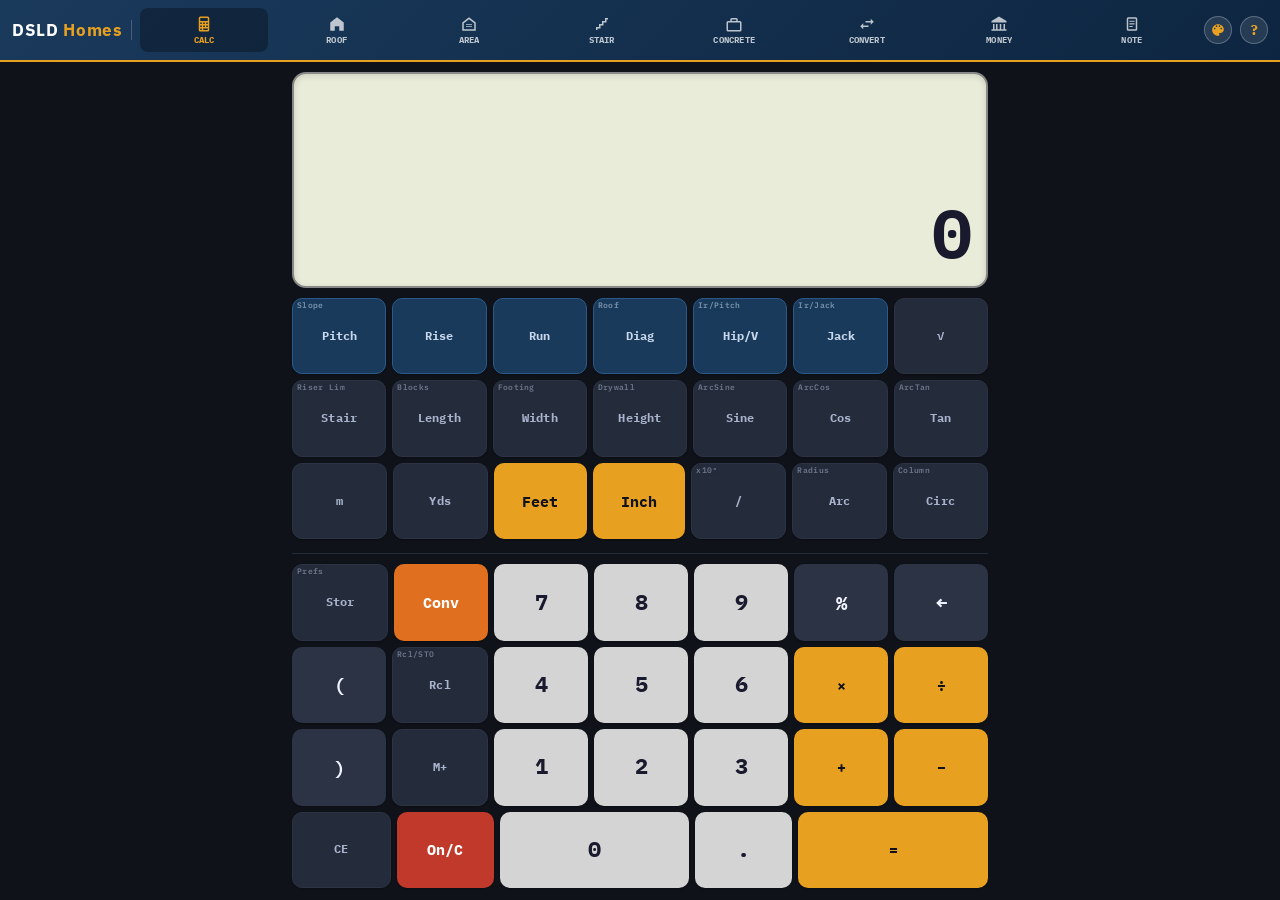
==== commit a9483f39: "Fix wide-viewport layout and stop taps from being read as swipes From a phone screenshot: the browse" ====
--- a/dsld-calc.html
+++ b/dsld-calc.html
@@ -153,9 +153,10 @@
 /* Darker pill, not a lighter one — keeps the gold label high-contrast against it */
 .hdr-nav-item.active{color:var(--hdr-accent);background:rgba(0,0,0,.3)}
 @media(max-width:479px){.dsld-logo span.brand-word{display:none}}
-/* On a phone the toggles get their own full-width row — eight of them beside the
-   logo leaves ~26px each, which is far too small to hit. Wrapping gives ~42x46. */
-@media(max-width:600px){
+/* Eight toggles squeezed beside the logo are unusable at any handheld width, and
+   phones can report a wide viewport (desktop-site mode, foldables, tablets), so
+   the nav takes its own full-width row well past phone widths. */
+@media(max-width:900px){
   .dsld-header{flex-wrap:wrap;row-gap:6px;
     padding-left:calc(8px + env(safe-area-inset-left));padding-right:calc(8px + env(safe-area-inset-right))}
   .dsld-divider{display:none}
@@ -268,11 +269,11 @@
 /* --app-h is the real visible height, measured in JS. vh/dvh are only fallbacks:
    older phone browsers ignore dvh and resolve 100vh to the toolbar-hidden height,
    which pushes the bottom key row off the screen. */
-.calc-shell{max-width:500px;width:100%;margin:0 auto;padding:10px calc(12px + env(safe-area-inset-right)) calc(12px + env(safe-area-inset-bottom)) calc(12px + env(safe-area-inset-left));box-sizing:border-box;display:flex;flex-direction:column;min-height:calc(100vh - var(--hdr-h));min-height:calc(100dvh - var(--hdr-h));min-height:calc(var(--app-h,100vh) - var(--hdr-h))}
+.calc-shell{max-width:720px;width:100%;margin:0 auto;padding:10px calc(12px + env(safe-area-inset-right)) calc(12px + env(safe-area-inset-bottom)) calc(12px + env(safe-area-inset-left));box-sizing:border-box;display:flex;flex-direction:column;min-height:calc(100vh - var(--hdr-h));min-height:calc(100dvh - var(--hdr-h));min-height:calc(var(--app-h,100vh) - var(--hdr-h))}
 /* The face grows with the window: it takes a share of the shell height, and every
    line scales on whichever dimension is tighter (min of vw/vh) so it fits portrait,
    landscape, and the taller viewport of the installed PWA. */
-.calc-display{background:var(--lcd);border:2px solid var(--lcd-border);border-radius:14px;padding:clamp(10px,1.6vh,18px) 14px clamp(8px,1.4vh,16px);margin-bottom:10px;min-height:clamp(96px,16vh,200px);position:relative;flex:1 1 0;display:flex;flex-direction:column;overflow:hidden;box-shadow:inset 0 2px 6px rgba(0,0,0,.12)}
+.calc-display{background:var(--lcd);border:2px solid var(--lcd-border);border-radius:14px;padding:clamp(10px,1.6vh,18px) 14px clamp(8px,1.4vh,16px);margin-bottom:10px;min-height:clamp(96px,16vh,200px);max-height:clamp(120px,24vh,240px);position:relative;flex:1 1 auto;display:flex;flex-direction:column;overflow:hidden;box-shadow:inset 0 2px 6px rgba(0,0,0,.12)}
 .calc-display-mode{font-family:'IBM Plex Mono',monospace;font-size:clamp(.62rem,min(2.9vw,1.9vh),.82rem);font-weight:700;color:var(--lcd-sub);letter-spacing:.1em;text-transform:uppercase;margin-bottom:2px;white-space:nowrap;overflow:hidden;text-overflow:ellipsis}
 .calc-display-expr{font-family:'IBM Plex Mono',monospace;font-size:clamp(.72rem,min(3.4vw,2.2vh),1rem);color:var(--lcd-sub);text-align:right;min-height:18px;line-height:1.3;word-break:break-all;overflow:hidden;direction:rtl;text-overflow:ellipsis;white-space:nowrap;padding:0 2px;margin-top:auto}
 .calc-display-expr span.op{color:var(--lcd-op);font-weight:700}
@@ -1320,6 +1321,8 @@
 }
 window.addEventListener('resize',syncHeaderHeight);
 window.addEventListener('orientationchange',()=>setTimeout(syncHeaderHeight,150));
+window.addEventListener('pageshow',syncHeaderHeight);                    // back/forward cache restore
+document.addEventListener('visibilitychange',()=>{if(!document.hidden)syncHeaderHeight()});
 if(window.visualViewport)window.visualViewport.addEventListener('resize',syncAppHeight);
 if(window.ResizeObserver)document.addEventListener('DOMContentLoaded',()=>{
   const h=document.querySelector('.dsld-header');if(h)new ResizeObserver(syncHeaderHeight).observe(h);
@@ -1347,14 +1350,27 @@
 }
 
 /* Swipe */
-let touchStartX=0,touchStartY=0,touchStartTime=0;
+let touchStartX=0,touchStartY=0,touchStartTime=0,swipeArmed=false;
+/* A tap that drags a few pixels on a key must never change calculators. So a swipe
+   only counts when it starts on empty background (never on a control or a panel),
+   uses one finger, travels a real distance, and is clearly horizontal. */
 function initSwipe(){
-  document.addEventListener('touchstart',e=>{touchStartX=e.touches[0].clientX;touchStartY=e.touches[0].clientY;touchStartTime=Date.now()},{passive:true});
+  const BLOCK='button,input,select,textarea,a,label,.keypad,.conv-panel,.hdr-nav,.guide-panel,.theme-panel,.calc-display,.nt-text';
+  document.addEventListener('touchstart',e=>{
+    if(e.touches.length!==1){swipeArmed=false;return}
+    if(e.target.closest&&e.target.closest(BLOCK)){swipeArmed=false;return}
+    swipeArmed=true;
+    touchStartX=e.touches[0].clientX;touchStartY=e.touches[0].clientY;touchStartTime=Date.now();
+  },{passive:true});
+  document.addEventListener('touchmove',e=>{if(e.touches.length!==1)swipeArmed=false},{passive:true});
   document.addEventListener('touchend',e=>{
+    if(!swipeArmed)return;
+    swipeArmed=false;
     const dx=e.changedTouches[0].clientX-touchStartX;
     const dy=e.changedTouches[0].clientY-touchStartY;
     const elapsed=Date.now()-touchStartTime;
-    if(Math.abs(dx)>Math.abs(dy)*1.5&&Math.abs(dx)>50&&elapsed<500){
+    const minDist=Math.max(90,window.innerWidth*0.20);   // a real swipe, not a sloppy tap
+    if(Math.abs(dx)>=minDist&&Math.abs(dx)>Math.abs(dy)*2.5&&elapsed<600){
       const idx=routeOrder.indexOf(currentRoute);
       if(dx<0&&idx<routeOrder.length-1)location.hash='#'+routeOrder[idx+1];
       else if(dx>0&&idx>0)location.hash='#'+routeOrder[idx-1];
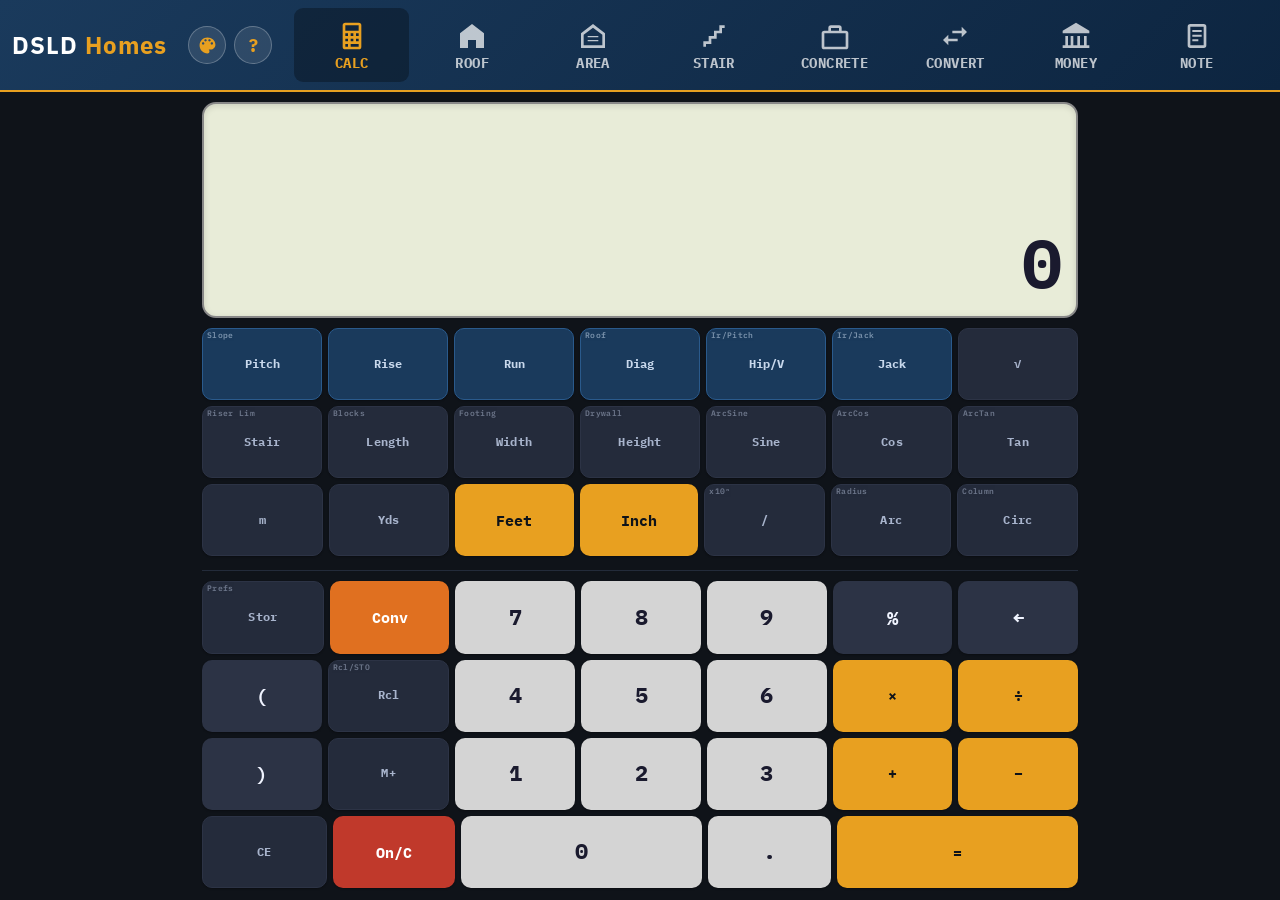
==== commit 2de6dbf0: "Handle desktop-site mode, where the page is rendered wide and scaled down Reported as "it looks the " ====
--- a/dsld-calc.html
+++ b/dsld-calc.html
@@ -15,7 +15,12 @@
 try{var _t=localStorage.getItem('dsld-theme');if(_t)document.documentElement.setAttribute('data-theme',_t)}catch(e){}
 /* Set the real visible height before first paint so the keypad never renders taller
    than the screen on browsers that ignore dvh. */
-try{document.documentElement.style.setProperty('--app-h',(window.visualViewport?window.visualViewport.height:window.innerHeight)+'px')}catch(e){}
+try{document.documentElement.style.setProperty('--app-h',(window.visualViewport?window.visualViewport.height:window.innerHeight)+'px');
+var _sw=(window.screen&&window.screen.width)||0,_r=_sw?window.innerWidth/_sw:1;
+if(_r>=1.5&&window.matchMedia&&window.matchMedia('(pointer:coarse)').matches){
+  document.documentElement.style.fontSize=(Math.min(2.2,_r)*16).toFixed(1)+'px';
+  document.documentElement.classList.add('forced-wide');}
+}catch(e){}
 </script>
 <link rel="preconnect" href="https://fonts.googleapis.com">
 <link href="https://fonts.googleapis.com/css2?family=IBM+Plex+Mono:wght@400;600;700&family=IBM+Plex+Sans:wght@400;500;600;700&display=swap" rel="stylesheet">
@@ -153,19 +158,17 @@
 /* Darker pill, not a lighter one — keeps the gold label high-contrast against it */
 .hdr-nav-item.active{color:var(--hdr-accent);background:rgba(0,0,0,.3)}
 @media(max-width:479px){.dsld-logo span.brand-word{display:none}}
-/* Eight toggles squeezed beside the logo are unusable at any handheld width, and
-   phones can report a wide viewport (desktop-site mode, foldables, tablets), so
-   the nav takes its own full-width row well past phone widths. */
-@media(max-width:900px){
-  .dsld-header{flex-wrap:wrap;row-gap:6px;
-    padding-left:calc(8px + env(safe-area-inset-left));padding-right:calc(8px + env(safe-area-inset-right))}
-  .dsld-divider{display:none}
-  .dsld-logo{margin-right:auto}
-  .hdr-nav{order:3;flex:0 0 100%;width:100%;gap:3px}
-  .hdr-nav-item{min-height:46px;padding:5px 2px;border-radius:9px}
-  .hdr-nav-item svg{width:19px;height:19px}
-  .hdr-nav-item .lbl,.hdr-nav-item .lbl-sm,.hdr-nav-item .lbl-lg{font-size:.5rem;letter-spacing:.01em}
-}
+/* The toggle row ALWAYS gets its own full-width line. No breakpoint: a phone can
+   report any viewport width it likes (desktop-site mode renders at 980px, foldables
+   and tablets vary), and every breakpoint guess so far has been missed by some
+   device. Eight toggles beside the logo are never big enough anyway. */
+.dsld-header{flex-wrap:wrap;row-gap:6px}
+.dsld-divider{display:none}
+.dsld-logo{margin-right:auto}
+.hdr-nav{order:3;flex:0 0 100%;width:100%;gap:3px;max-width:960px;margin:0 auto}
+.hdr-nav-item{min-height:46px;padding:5px 2px;border-radius:9px}
+.hdr-nav-item svg{width:19px;height:19px}
+.hdr-nav-item .lbl,.hdr-nav-item .lbl-sm,.hdr-nav-item .lbl-lg{font-size:.5rem;letter-spacing:.01em}
 @media(max-width:340px){.hdr-nav-item .lbl,.hdr-nav-item .lbl-sm,.hdr-nav-item .lbl-lg{font-size:.44rem}}
 
 /* ══ Money ══ */
@@ -194,11 +197,25 @@
   background:var(--gold-btn);color:var(--gold-fg);font-family:'IBM Plex Mono',monospace;font-size:.76rem;font-weight:700;
   padding:10px 18px;border-radius:999px;z-index:400;opacity:0;pointer-events:none;transition:opacity .2s,transform .2s;box-shadow:0 6px 20px rgba(0,0,0,.4)}
 .toast.show{opacity:1;transform:translateX(-50%) translateY(0)}
-@media(min-width:640px){
+/* Once each segment has room, spell the long labels out and size the row up. A
+   forced-wide viewport gets scaled down on a phone, so bigger is better here. */
+@media(min-width:480px){
   .hdr-nav{gap:4px}
-  .hdr-nav-item{padding:5px 6px}
+  .hdr-nav-item{padding:6px 6px;min-height:52px}
+  .hdr-nav-item svg{width:22px;height:22px}
   .hdr-nav-item .lbl-sm{display:none}.hdr-nav-item .lbl-lg{display:inline}
-  .hdr-nav-item .lbl,.hdr-nav-item .lbl-sm,.hdr-nav-item .lbl-lg{font-size:.58rem}
+  .hdr-nav-item .lbl,.hdr-nav-item .lbl-sm,.hdr-nav-item .lbl-lg{font-size:.62rem}
+}
+/* A phone in desktop-site mode squeezes ~980 CSS px into ~412 physical px, so
+   everything is scaled to ~42%. Size up hard here or it reads as tiny on glass. */
+@media(min-width:820px){
+  .hdr-nav{gap:6px}
+  .hdr-nav-item{min-height:74px;padding:8px 6px;gap:4px}
+  .hdr-nav-item svg{width:32px;height:32px}
+  .hdr-nav-item .lbl,.hdr-nav-item .lbl-sm,.hdr-nav-item .lbl-lg{font-size:.9rem;letter-spacing:.03em}
+  .dsld-logo{font-size:1.5rem}
+  .help-btn{width:38px;height:38px;font-size:1.1rem}
+  .help-btn svg{width:19px;height:19px}
 }
 
 /* Wrap */
@@ -269,7 +286,7 @@
 /* --app-h is the real visible height, measured in JS. vh/dvh are only fallbacks:
    older phone browsers ignore dvh and resolve 100vh to the toolbar-hidden height,
    which pushes the bottom key row off the screen. */
-.calc-shell{max-width:720px;width:100%;margin:0 auto;padding:10px calc(12px + env(safe-area-inset-right)) calc(12px + env(safe-area-inset-bottom)) calc(12px + env(safe-area-inset-left));box-sizing:border-box;display:flex;flex-direction:column;min-height:calc(100vh - var(--hdr-h));min-height:calc(100dvh - var(--hdr-h));min-height:calc(var(--app-h,100vh) - var(--hdr-h))}
+.calc-shell{max-width:900px;width:100%;margin:0 auto;padding:10px calc(12px + env(safe-area-inset-right)) calc(12px + env(safe-area-inset-bottom)) calc(12px + env(safe-area-inset-left));box-sizing:border-box;display:flex;flex-direction:column;min-height:calc(100vh - var(--hdr-h));min-height:calc(100dvh - var(--hdr-h));min-height:calc(var(--app-h,100vh) - var(--hdr-h))}
 /* The face grows with the window: it takes a share of the shell height, and every
    line scales on whichever dimension is tighter (min of vw/vh) so it fits portrait,
    landscape, and the taller viewport of the installed PWA. */
@@ -1309,9 +1326,27 @@
 /* The keypad reserves the header's height. Measure it instead of hard-coding, so a
    notch/safe-area inset or a large browser text size can't push the bottom keys off screen. */
 function syncHeaderHeight(){
+  compensateForcedZoom();   // must run first: changing the root font resizes the header
   const h=document.querySelector('.dsld-header');
   if(h)document.documentElement.style.setProperty('--hdr-h',Math.ceil(h.getBoundingClientRect().height)+'px');
   syncAppHeight();
+}
+/* "Desktop site" mode on a phone renders the page at ~980 CSS px and then scales it
+   down to the physical screen (~42%), which is why everything reads as tiny. Detect
+   that gap and scale the root font up so rem-based text survives the downscale. */
+function compensateForcedZoom(){
+  try{
+    const sw=(window.screen&&window.screen.width)||0;
+    const ratio=sw?window.innerWidth/sw:1;
+    const touch=window.matchMedia&&window.matchMedia('(pointer:coarse)').matches;
+    if(touch&&ratio>=1.5){
+      document.documentElement.style.fontSize=(Math.min(2.2,ratio)*16).toFixed(1)+'px';
+      document.documentElement.classList.add('forced-wide');
+    }else{
+      document.documentElement.style.fontSize='';
+      document.documentElement.classList.remove('forced-wide');
+    }
+  }catch(e){}
 }
 /* The visible height, measured rather than trusted to vh/dvh support */
 function syncAppHeight(){
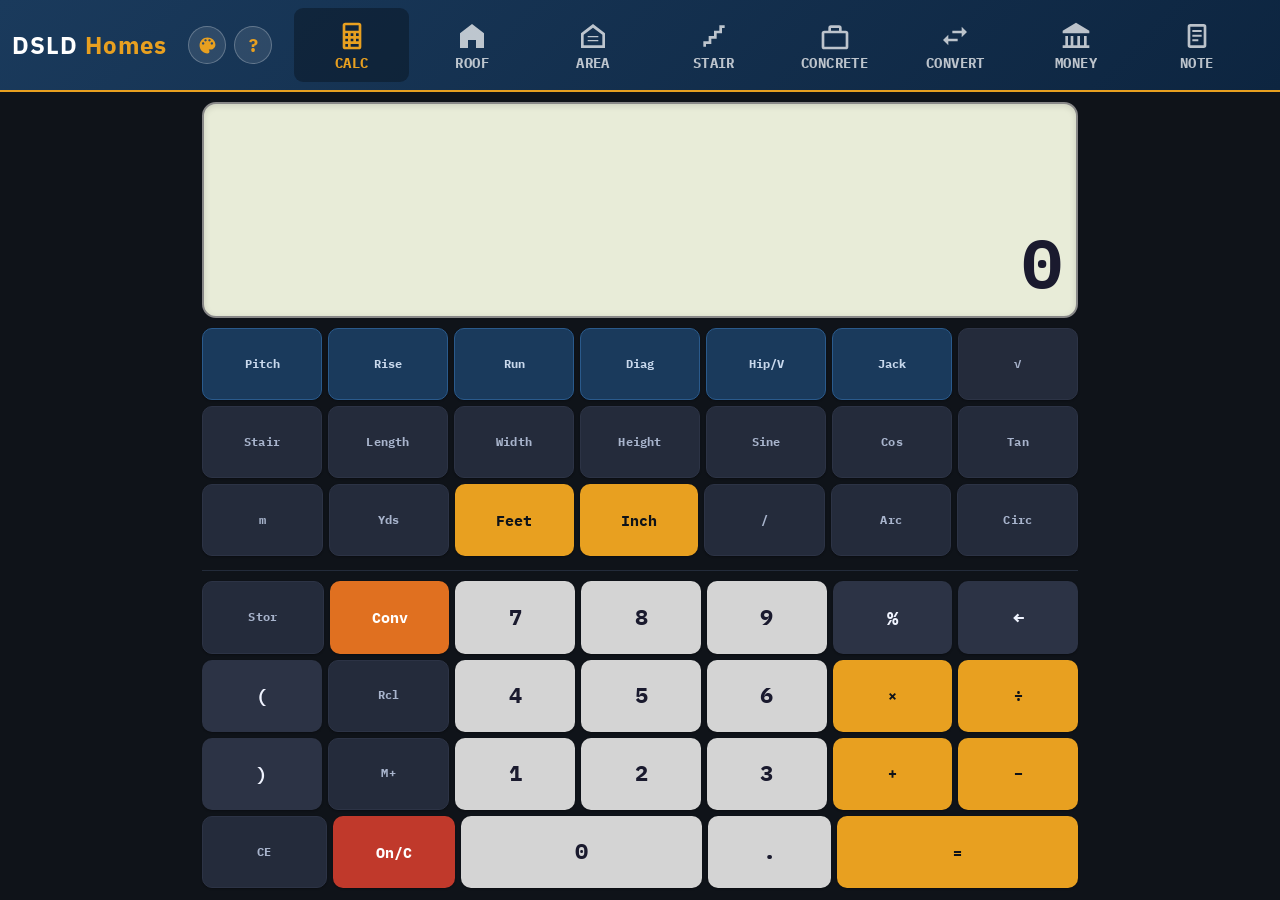
==== commit eb14c125: "Wire up the dead keypad keys and remove the un-triggerable labels Several keypad controls did nothin" ====
--- a/dsld-calc.html
+++ b/dsld-calc.html
@@ -329,6 +329,7 @@
 .guide-backdrop.open+.guide-panel,.guide-panel.open{transform:translateX(0)}
 .guide-hdr{display:flex;align-items:center;justify-content:space-between;padding:calc(14px + env(safe-area-inset-top)) calc(16px + env(safe-area-inset-right)) 14px 16px;background:var(--panel);border-bottom:1px solid var(--border);flex-shrink:0}
 .guide-hdr h2{font-family:'IBM Plex Mono',monospace;font-size:.9rem;font-weight:700;color:var(--gold)}
+.guide-build{font-family:'IBM Plex Mono',monospace;font-size:.58rem;color:var(--muted);letter-spacing:.06em;margin-top:2px}
 .guide-close{background:none;border:1px solid var(--border);border-radius:4px;color:var(--muted);font-size:1.1rem;width:32px;height:32px;cursor:pointer;display:flex;align-items:center;justify-content:center}
 .guide-close:hover{color:var(--val);border-color:var(--gold)}
 .guide-nav{display:flex;gap:0;overflow-x:auto;border-bottom:1px solid var(--border);flex-shrink:0;-webkit-overflow-scrolling:touch}
@@ -465,23 +466,23 @@
   <div class="keypad">
     <!-- Row 1: Construction -->
     <div class="key-row">
-      <button class="key key-navy" onclick="kpPress('Pitch')"><span class="key-label">Slope</span>Pitch</button>
+      <button class="key key-navy" onclick="kpPress('Pitch')">Pitch</button>
       <button class="key key-navy" onclick="kpPress('Rise')">Rise</button>
       <button class="key key-navy" onclick="kpPress('Run')">Run</button>
-      <button class="key key-navy" onclick="kpPress('Diag')"><span class="key-label">Roof</span>Diag</button>
-      <button class="key key-navy" onclick="kpPress('Hip/V')"><span class="key-label">Ir/Pitch</span>Hip/V</button>
-      <button class="key key-navy" onclick="kpPress('Jack')"><span class="key-label">Ir/Jack</span>Jack</button>
+      <button class="key key-navy" onclick="kpPress('Diag')">Diag</button>
+      <button class="key key-navy" onclick="kpPress('Hip/V')">Hip/V</button>
+      <button class="key key-navy" onclick="kpPress('Jack')">Jack</button>
       <button class="key key-func" onclick="kpPress('Sqrt')">&radic;</button>
     </div>
     <!-- Row 2: Extended -->
     <div class="key-row">
-      <button class="key key-func" onclick="kpPress('Stair')"><span class="key-label">Riser Lim</span>Stair</button>
-      <button class="key key-func" onclick="kpPress('Length')"><span class="key-label">Blocks</span>Length</button>
-      <button class="key key-func" onclick="kpPress('Width')"><span class="key-label">Footing</span>Width</button>
-      <button class="key key-func" onclick="kpPress('Height')"><span class="key-label">Drywall</span>Height</button>
-      <button class="key key-func" onclick="kpPress('Sine')"><span class="key-label">ArcSine</span>Sine</button>
-      <button class="key key-func" onclick="kpPress('Cos')"><span class="key-label">ArcCos</span>Cos</button>
-      <button class="key key-func" onclick="kpPress('Tan')"><span class="key-label">ArcTan</span>Tan</button>
+      <button class="key key-func" onclick="kpPress('Stair')">Stair</button>
+      <button class="key key-func" onclick="kpPress('Length')">Length</button>
+      <button class="key key-func" onclick="kpPress('Width')">Width</button>
+      <button class="key key-func" onclick="kpPress('Height')">Height</button>
+      <button class="key key-func" onclick="kpPress('Sine')">Sine</button>
+      <button class="key key-func" onclick="kpPress('Cos')">Cos</button>
+      <button class="key key-func" onclick="kpPress('Tan')">Tan</button>
     </div>
     <!-- Row 3: Units (matches CMP) -->
     <div class="key-row">
@@ -489,13 +490,13 @@
       <button class="key key-func" onclick="kpPress('Yds')">Yds</button>
       <button class="key key-gold" onclick="kpPress('Feet')">Feet</button>
       <button class="key key-gold" onclick="kpPress('Inch')">Inch</button>
-      <button class="key key-func" onclick="kpPress('Frac')"><span class="key-label">x10&#x207F;</span>/</button>
-      <button class="key key-func" onclick="kpPress('Arc')"><span class="key-label">Radius</span>Arc</button>
-      <button class="key key-func" onclick="kpPress('Circ')"><span class="key-label">Column</span>Circ</button>
+      <button class="key key-func" onclick="kpPress('Frac')">/</button>
+      <button class="key key-func" onclick="kpPress('Arc')">Arc</button>
+      <button class="key key-func" onclick="kpPress('Circ')">Circ</button>
     </div>
     <!-- Row 4: Stor/Conv + 7 8 9 -->
     <div class="key-row num-block">
-      <button class="key key-func" onclick="kpPress('Stor')"><span class="key-label">Prefs</span>Stor</button>
+      <button class="key key-func" onclick="kpPress('Stor')">Stor</button>
       <button class="key key-orange" onclick="toggleConv()" id="conv-btn">Conv</button>
       <button class="key key-num" onclick="kpPress('7')">7</button>
       <button class="key key-num" onclick="kpPress('8')">8</button>
@@ -506,7 +507,7 @@
     <!-- Row 5: ( Rcl + 4 5 6 -->
     <div class="key-row">
       <button class="key key-op" onclick="kpPress('(')">(</button>
-      <button class="key key-func" onclick="kpPress('Rcl')"><span class="key-label">Rcl/STO</span>Rcl</button>
+      <button class="key key-func" onclick="kpPress('Rcl')">Rcl</button>
       <button class="key key-num" onclick="kpPress('4')">4</button>
       <button class="key key-num" onclick="kpPress('5')">5</button>
       <button class="key key-num" onclick="kpPress('6')">6</button>
@@ -1023,7 +1024,7 @@
 <div id="guide-backdrop" class="guide-backdrop" onclick="closeGuide()"></div>
 <div id="guide-panel" class="guide-panel">
   <div class="guide-hdr">
-    <h2>User Guide</h2>
+    <div><h2>User Guide</h2><div class="guide-build" id="guide-build"></div></div>
     <button class="guide-close" onclick="closeGuide()">&times;</button>
   </div>
   <div class="guide-nav">
@@ -1056,6 +1057,21 @@
         <p>Enter any two of the three values, and the calculator solves for the third.</p>
         <p>Type a number, then press <span class="guide-key">Pitch</span>, <span class="guide-key">Rise</span>, or <span class="guide-key">Run</span>. When two are set, the third appears automatically.</p>
         <p>Example: enter 8 <span class="guide-key">Pitch</span> then 12 <span class="guide-key">Run</span> &rarr; Rise is solved.</p>
+      </div>
+      <div class="guide-block">
+        <div class="guide-block-title">Volume &mdash; Length &times; Width &times; Height</div>
+        <p>Enter a dimension and press <span class="guide-key">Length</span>, then the next and press <span class="guide-key">Width</span>, then <span class="guide-key">Height</span>. Two dimensions give the area; the third gives the volume in cubic feet, cubic yards, and 80&nbsp;lb bags. Dimensions take feet-inches too.</p>
+        <p>Change one dimension and press its key again to re-figure without starting over.</p>
+        <div class="guide-example">10' 6" <span class="guide-key">Length</span> 12' <span class="guide-key">Width</span> 8' <span class="guide-key">Height</span><br><span class="result">= 1008 CF &nbsp; 37.33 CY</span></div>
+      </div>
+      <div class="guide-block">
+        <div class="guide-block-title">Material Conversions</div>
+        <p>Tap <span class="guide-key">Conv</span> to slide open the conversion pad, then convert the number on the display:</p>
+        <p><span class="guide-key">Bd Ft</span> &mdash; a cubic-foot volume to board feet (&times;12)</p>
+        <p><span class="guide-key">LF</span> &mdash; linear feet to how many 8', 12' and 16' sticks to order</p>
+        <p><span class="guide-key">Blocks</span> &mdash; wall area in SF to 8&times;16 CMU count (1.125 per SF)</p>
+        <p>Alongside <span class="guide-key">SF</span>, <span class="guide-key">SY</span>, <span class="guide-key">CY</span>, <span class="guide-key">CF</span>, <span class="guide-key">Acres</span> and the square/cube keys.</p>
+        <div class="guide-example">200 <span class="guide-key">Conv</span> <span class="guide-key">Blocks</span><br><span class="result">= 225 blocks</span></div>
       </div>
       <div class="guide-block">
         <div class="guide-block-title">Memory</div>
@@ -2002,6 +2018,7 @@
     resetEntry();ctx.acc=0;ctx.op=null;ctx.tokens=[];ctx.parenStack=[];
     ctx.dims=0;ctx.lastFt=false;ctx.fBase=0;ctx.canonInches=0;
     ctx.pitchVal=null;ctx.riseVal=null;ctx.runVal=null;ctx.prrSolved=null;ctx.prrOrder=[];
+    ctx.lwh=null;
     resetConvToggle();ctx.state=READY;render();
   }
   function clearEntry(){resetEntry();resetConvToggle();
@@ -2109,6 +2126,30 @@
   function cyHandler(){var v=getEff().val,cf=v*27;resetConvToggle();setDec(cf);ctx.dims=3;ctx.modeText=fmt(v)+' CU YD = '+fmt(cf)+' CF';ctx.subText=Math.ceil(v*45)+' 80lb bags | '+Math.ceil(v*60)+' 60lb bags';ctx.state=READY;render()}
   function cfHandler(){var v=getEff().val,cy=v/27;resetConvToggle();setDec(v);ctx.dims=3;ctx.modeText=fmt(v)+' CU FT \u2192 '+fmt(cy)+' CY';ctx.subText=fmt(cy)+' cu yd | '+Math.ceil(cy*45)+' 80lb bags';ctx.state=READY;render()}
   function acresHandler(){var v=getEff().val,sf=v*43560;resetConvToggle();setDec(sf);ctx.dims=2;ctx.modeText=fmt(v)+' ACRES \u2192 '+fmt(sf)+' SF';ctx.state=READY;render()}
+  /* Board feet: 1 bd ft = 1"\u00d712"\u00d712" = 1/12 cu ft, so bd ft = cubic feet \u00d7 12 */
+  function boardHandler(){var v=getEff().val,bf=v*12;resetConvToggle();setDec(bf);ctx.dims=0;ctx.modeText=fmt(v)+' CU FT \u2192 '+fmt(bf)+' BD FT';ctx.subText='1 bd ft = 1\u2033\u00d712\u2033\u00d712\u2033';ctx.state=READY;render()}
+  /* Linear feet \u2192 how many sticks of common stock lengths to order */
+  function lfHandler(){var v=getEff().val;resetConvToggle();setDec(v);ctx.dims=0;ctx.modeText=fmt(v)+' LINEAR FT';ctx.subText='pcs \u2014 8\u2032:'+Math.ceil(v/8)+' 12\u2032:'+Math.ceil(v/12)+' 16\u2032:'+Math.ceil(v/16);ctx.state=READY;render()}
+  /* Wall area \u2192 8\u00d716 CMU count at the standard 1.125 blocks per square foot */
+  function blocksHandler(){var v=getEff().val,n=Math.ceil(v*1.125);resetConvToggle();setDec(n);ctx.dims=0;ctx.modeText=fmt(v)+' SF WALL \u2192 '+n+' BLOCKS';ctx.subText='8\u00d716 CMU @ 1.125/SF';ctx.state=READY;render()}
+  /* L \u00d7 W \u00d7 H dimension accumulator. One dim = echo; two = area; three = volume.
+     Each key overwrites its own slot, so changing one dimension re-computes. */
+  function lwhSet(which){
+    var v=getEff().val;if(!ctx.lwh)ctx.lwh={};ctx.lwh[which]=v;resetConvToggle();
+    var L=ctx.lwh.L,W=ctx.lwh.W,H=ctx.lwh.H;
+    if(L!==undefined&&W!==undefined&&H!==undefined){
+      var cf=L*W*H,cy=cf/27;setDec(cf);ctx.dims=3;
+      ctx.mainOvr=fmt(cf)+' CF';ctx.modeText=fmt(L)+'\u00d7'+fmt(W)+'\u00d7'+fmt(H)+' FT VOLUME';
+      ctx.subText=fmt(cy)+' CY | '+Math.ceil(cy*45)+' 80lb bags';
+    }else if(L!==undefined&&W!==undefined){
+      var sf=L*W;setDec(sf);ctx.dims=2;
+      ctx.mainOvr=fmt(sf)+' SF';ctx.modeText=fmt(L)+'\u00d7'+fmt(W)+' FT \u2014 add Height';
+      ctx.subText=fmt(sf/9)+' SY';
+    }else{
+      setDec(v);ctx.dims=0;ctx.modeText=which+' = '+fmt(v)+' ft \u2014 enter next dim';ctx.subText='';
+    }
+    ctx.state=READY;render();
+  }
 
   /* PRR handlers — Pitch is always a unitless ratio (e.g. 8 means 8/12).
      Rise/Run use getEff() so ft-in entry works, but Pitch grabs raw display number. */
@@ -2145,9 +2186,9 @@
     'm':function(){unaryFn('m')},'Yds':function(){unaryFn('Yds')},'Circ':function(){unaryFn('Circ')},'Arc':function(){unaryFn('Arc')},
     'x\u00b2':function(){unaryFn('x\u00b2')},'x\u00b3':function(){unaryFn('x\u00b3')},
     'SF':sfHandler,'SY':syHandler,'CY':cyHandler,'CF':cfHandler,'Acres':acresHandler,
-    'Stair':function(){location.hash='#stair'},'Length':function(){ctx.modeText='LENGTH = '+fmt(getEff().val)+' ft';render()},
-    'Width':function(){ctx.modeText='WIDTH = '+fmt(getEff().val)+' ft';render()},
-    'Height':function(){ctx.modeText='HEIGHT = '+fmt(getEff().val)+' ft';render()}
+    'Board':boardHandler,'LF':lfHandler,'Blocks':blocksHandler,
+    'Stair':function(){location.hash='#stair'},
+    'Length':function(){lwhSet('L')},'Width':function(){lwhSet('W')},'Height':function(){lwhSet('H')}
   };
   window.kpPress=function(key){var fn=handlers[key];if(fn)fn(key)};
   /* Keyboard support */
@@ -2851,7 +2892,17 @@
 /* ── User Guide ── */
 (function(){
   const sectionMap={calculator:'guide-calc',roof:'guide-roof',roofarea:'guide-roofarea',stair:'guide-stair',concrete:'guide-concrete',converter:'guide-converter',money:'guide-money',notes:'guide-notes'};
-  window.openGuide=function(){$('guide-backdrop').classList.add('open');$('guide-panel').classList.add('open');renderInstallSlot();showGuideSection(sectionMap[currentRoute]||'guide-calc')};
+  /* Shows which build is actually running, so "is the update reaching my phone?"
+     is answerable by looking instead of guessing. Reads the live service worker
+     cache name, so it can never drift from what was deployed. */
+  function stampBuild(){
+    const el=$('guide-build');if(!el)return;
+    fetch('sw.js',{cache:'no-store'}).then(r=>r.text()).then(t=>{
+      const m=t.match(/dsld-calc-(v\d+)/);
+      el.textContent='Build '+(m?m[1]:'?')+(navigator.serviceWorker&&navigator.serviceWorker.controller?' · installed':' · browser');
+    }).catch(()=>{el.textContent='Build offline'});
+  }
+  window.openGuide=function(){$('guide-backdrop').classList.add('open');$('guide-panel').classList.add('open');renderInstallSlot();stampBuild();showGuideSection(sectionMap[currentRoute]||'guide-calc')};
   window.closeGuide=function(){$('guide-backdrop').classList.remove('open');$('guide-panel').classList.remove('open')};
   window.showGuideSection=function(id){
     document.querySelectorAll('.guide-section').forEach(s=>s.classList.remove('active'));
